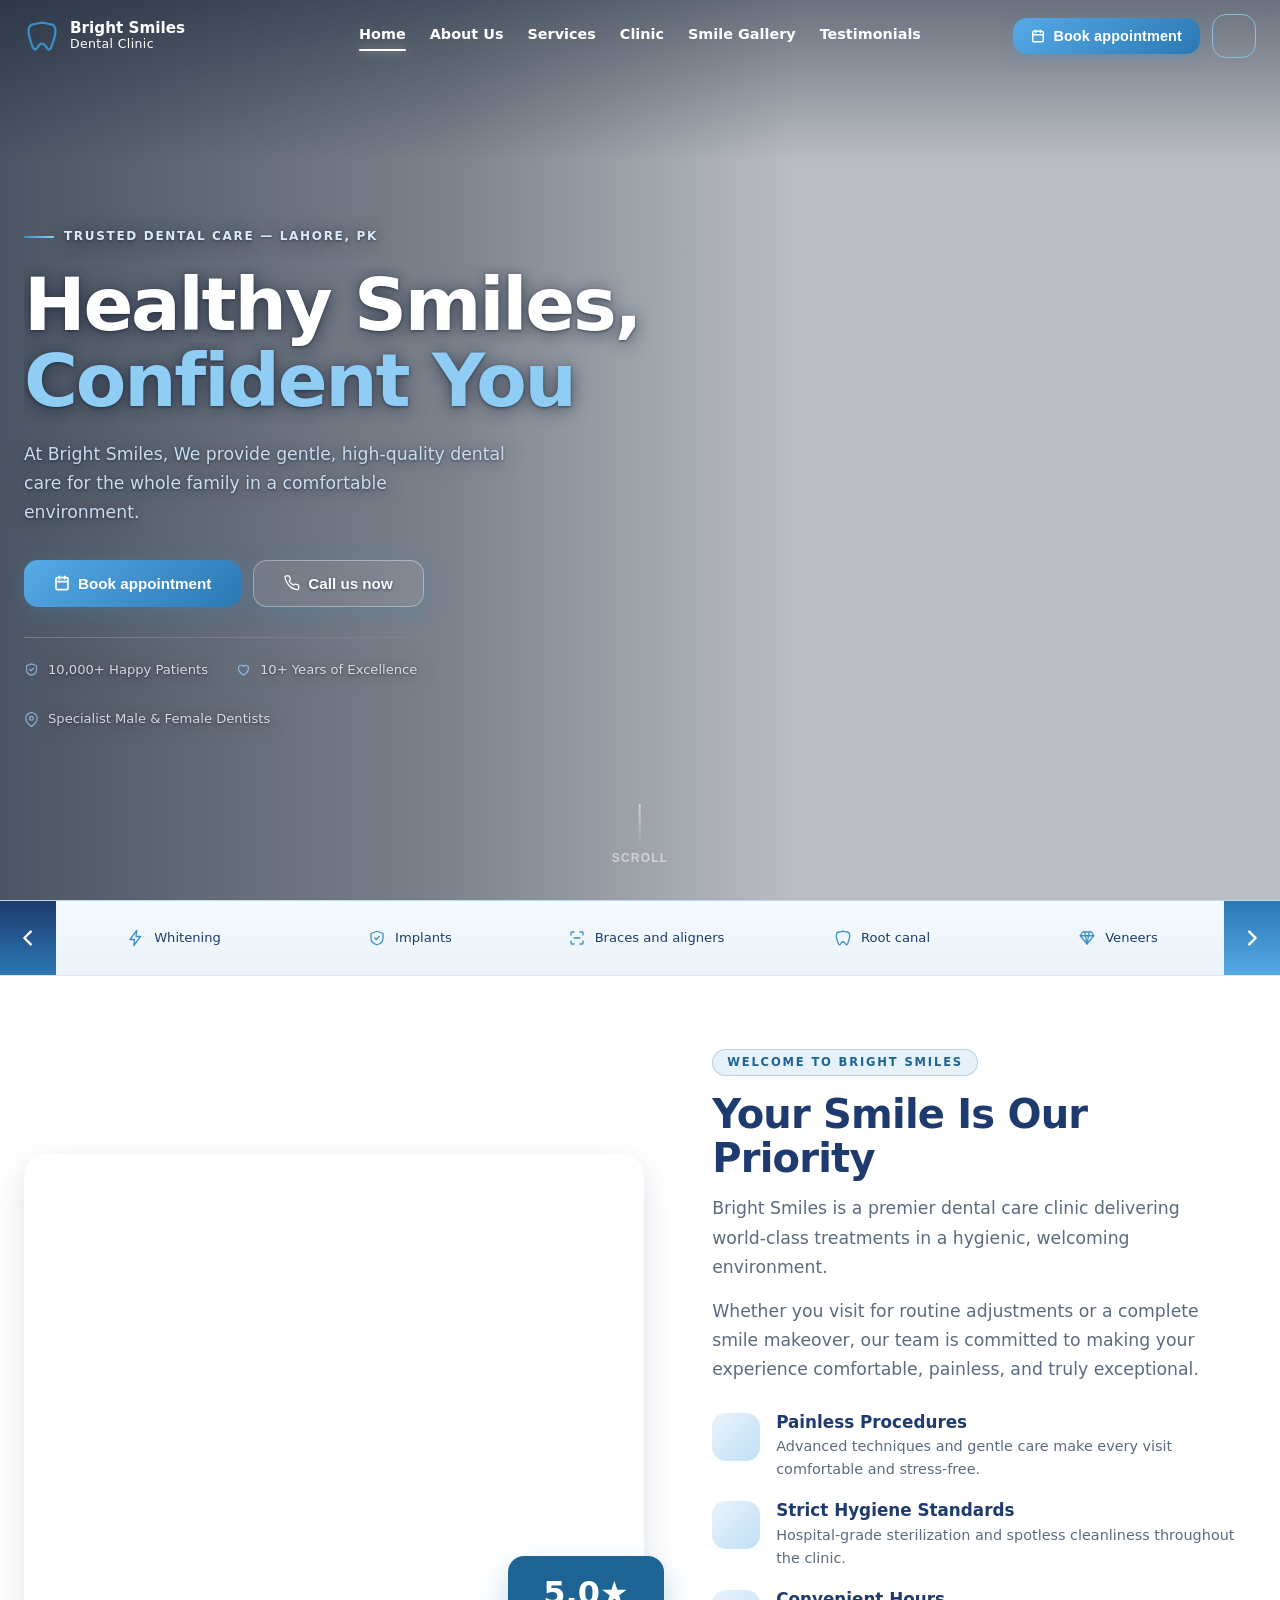
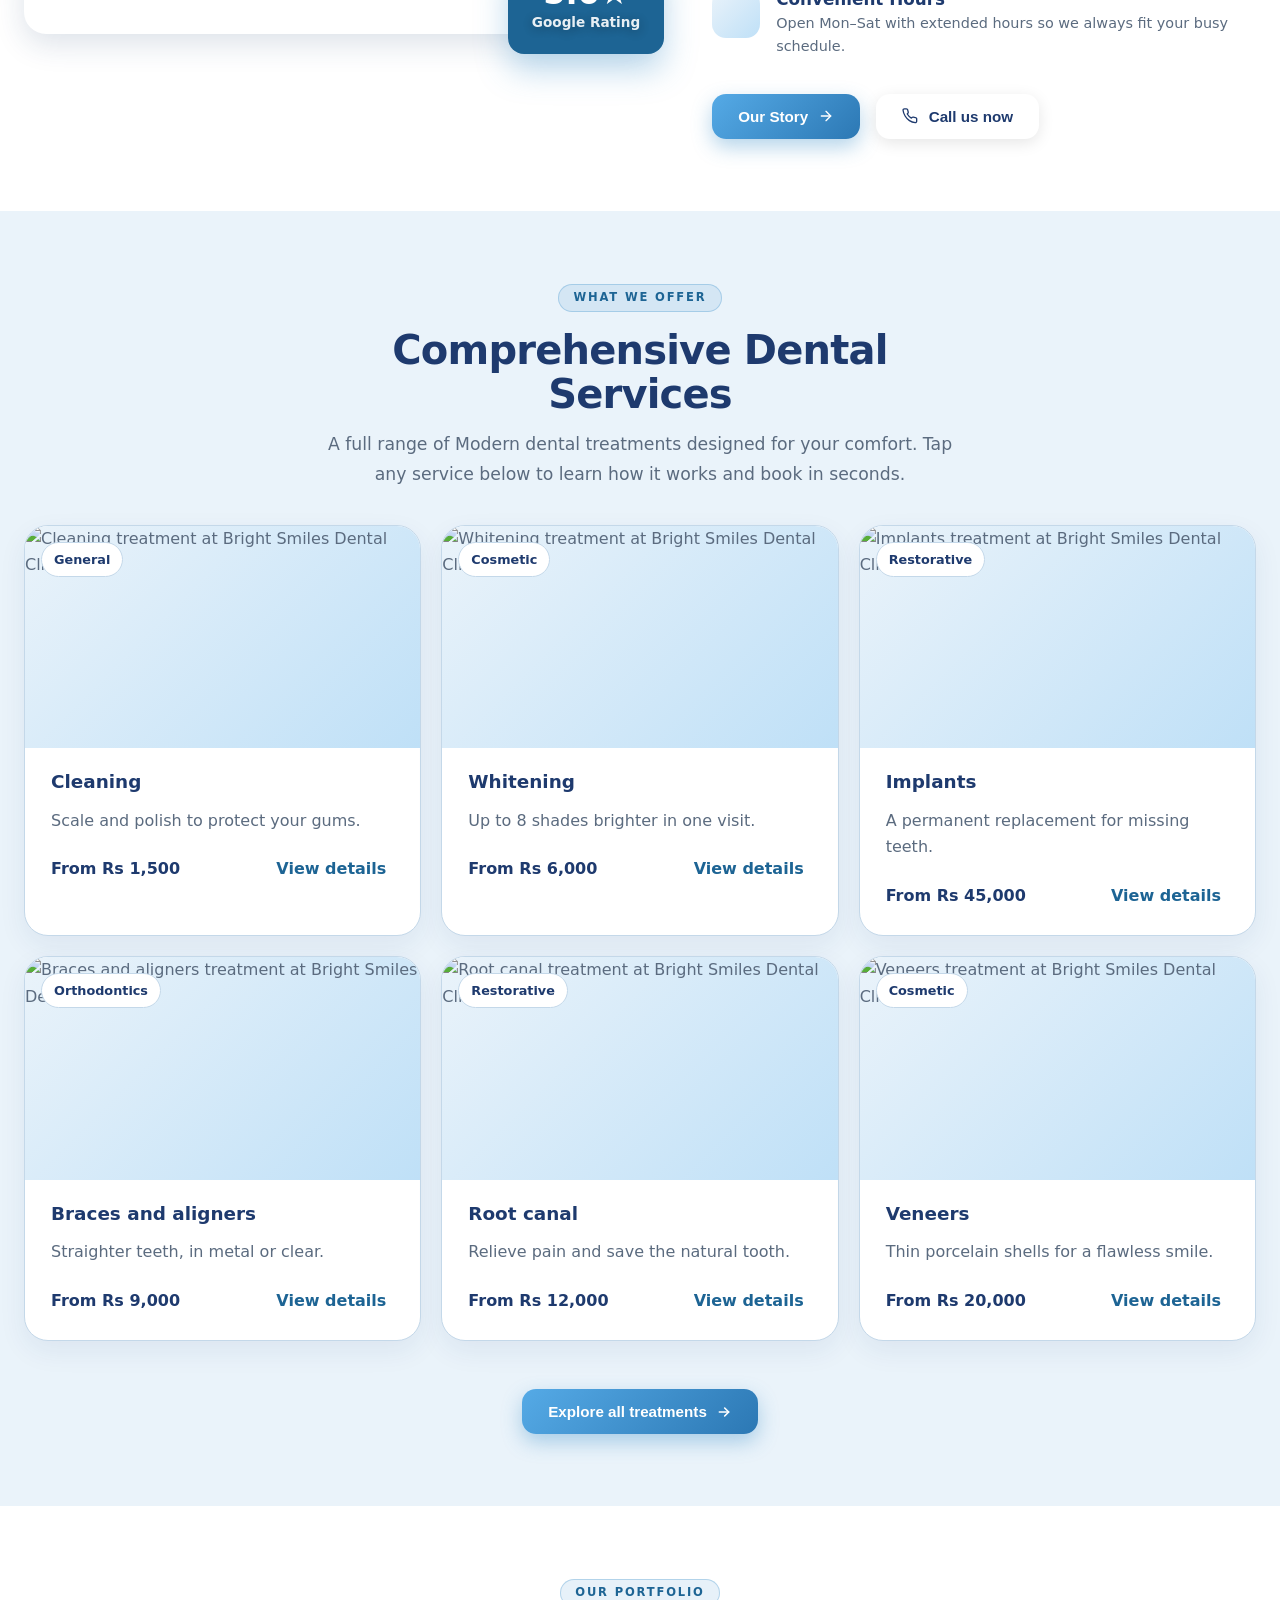
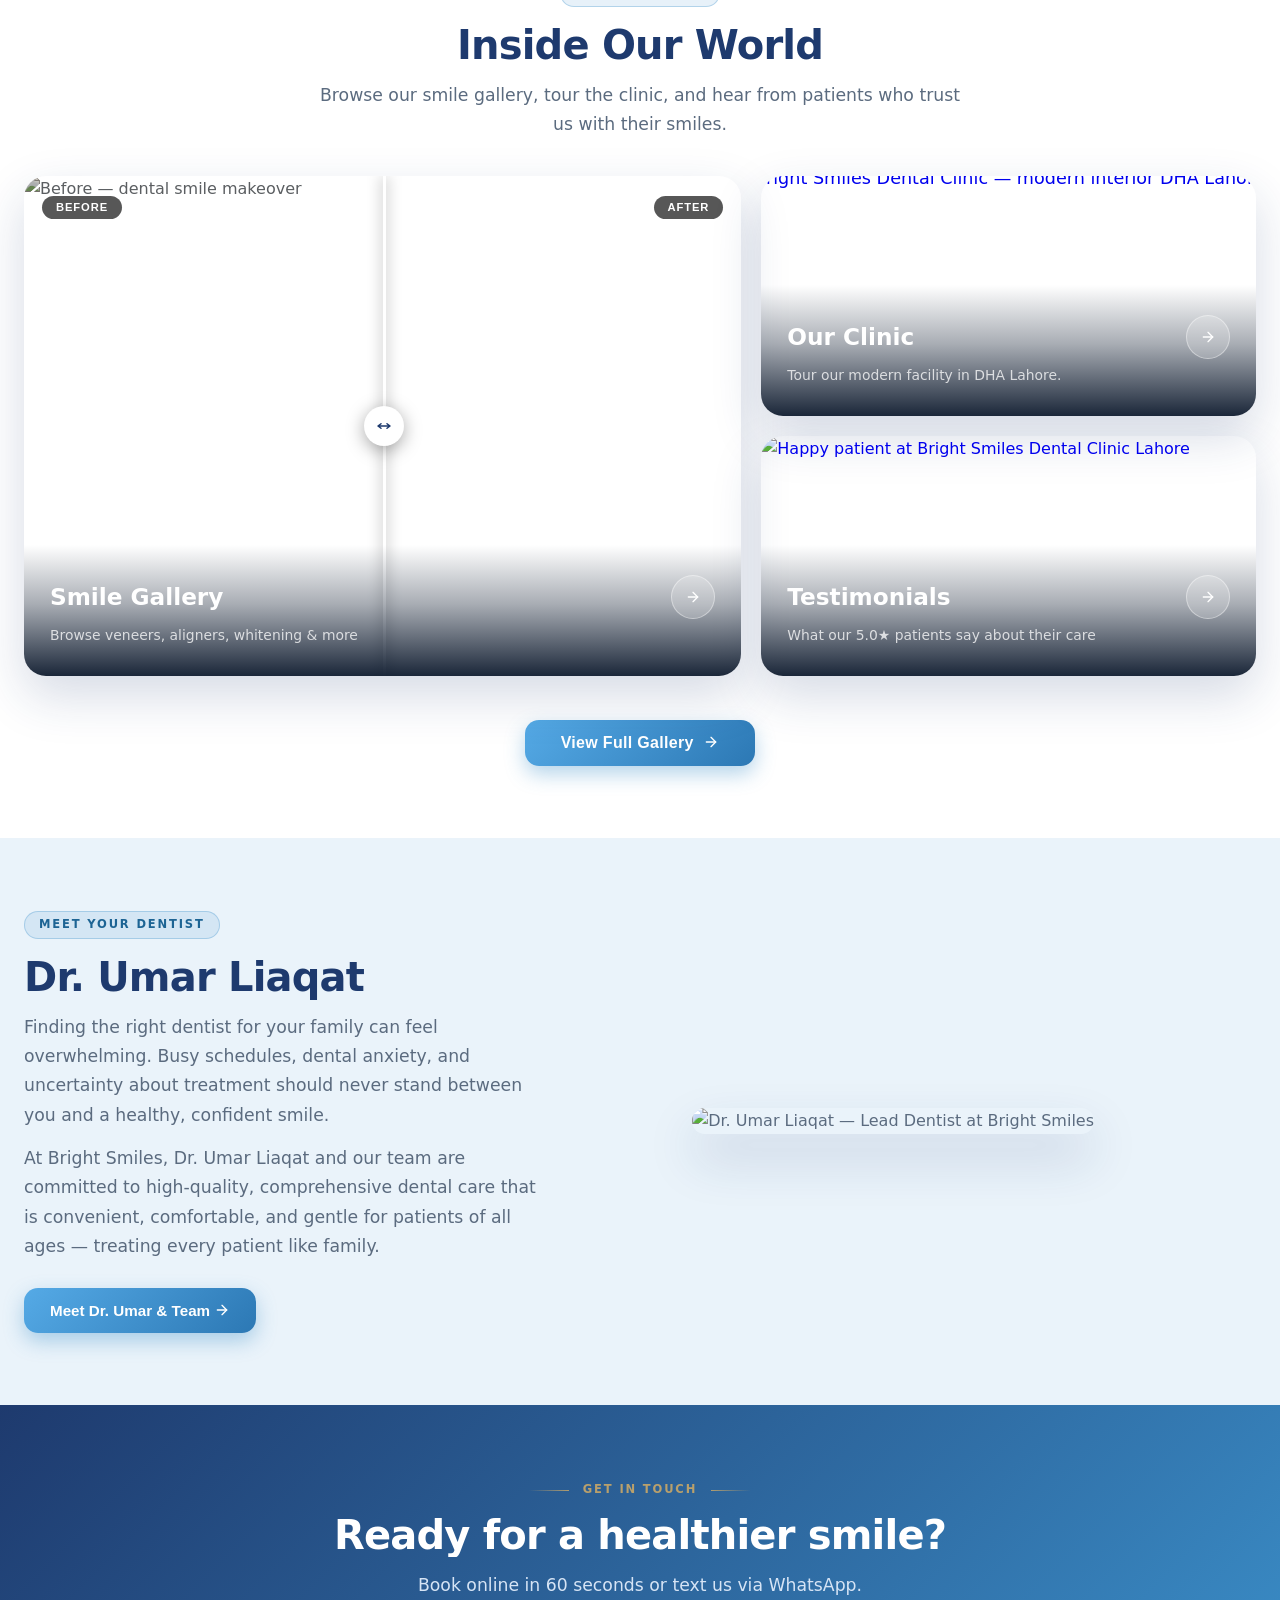
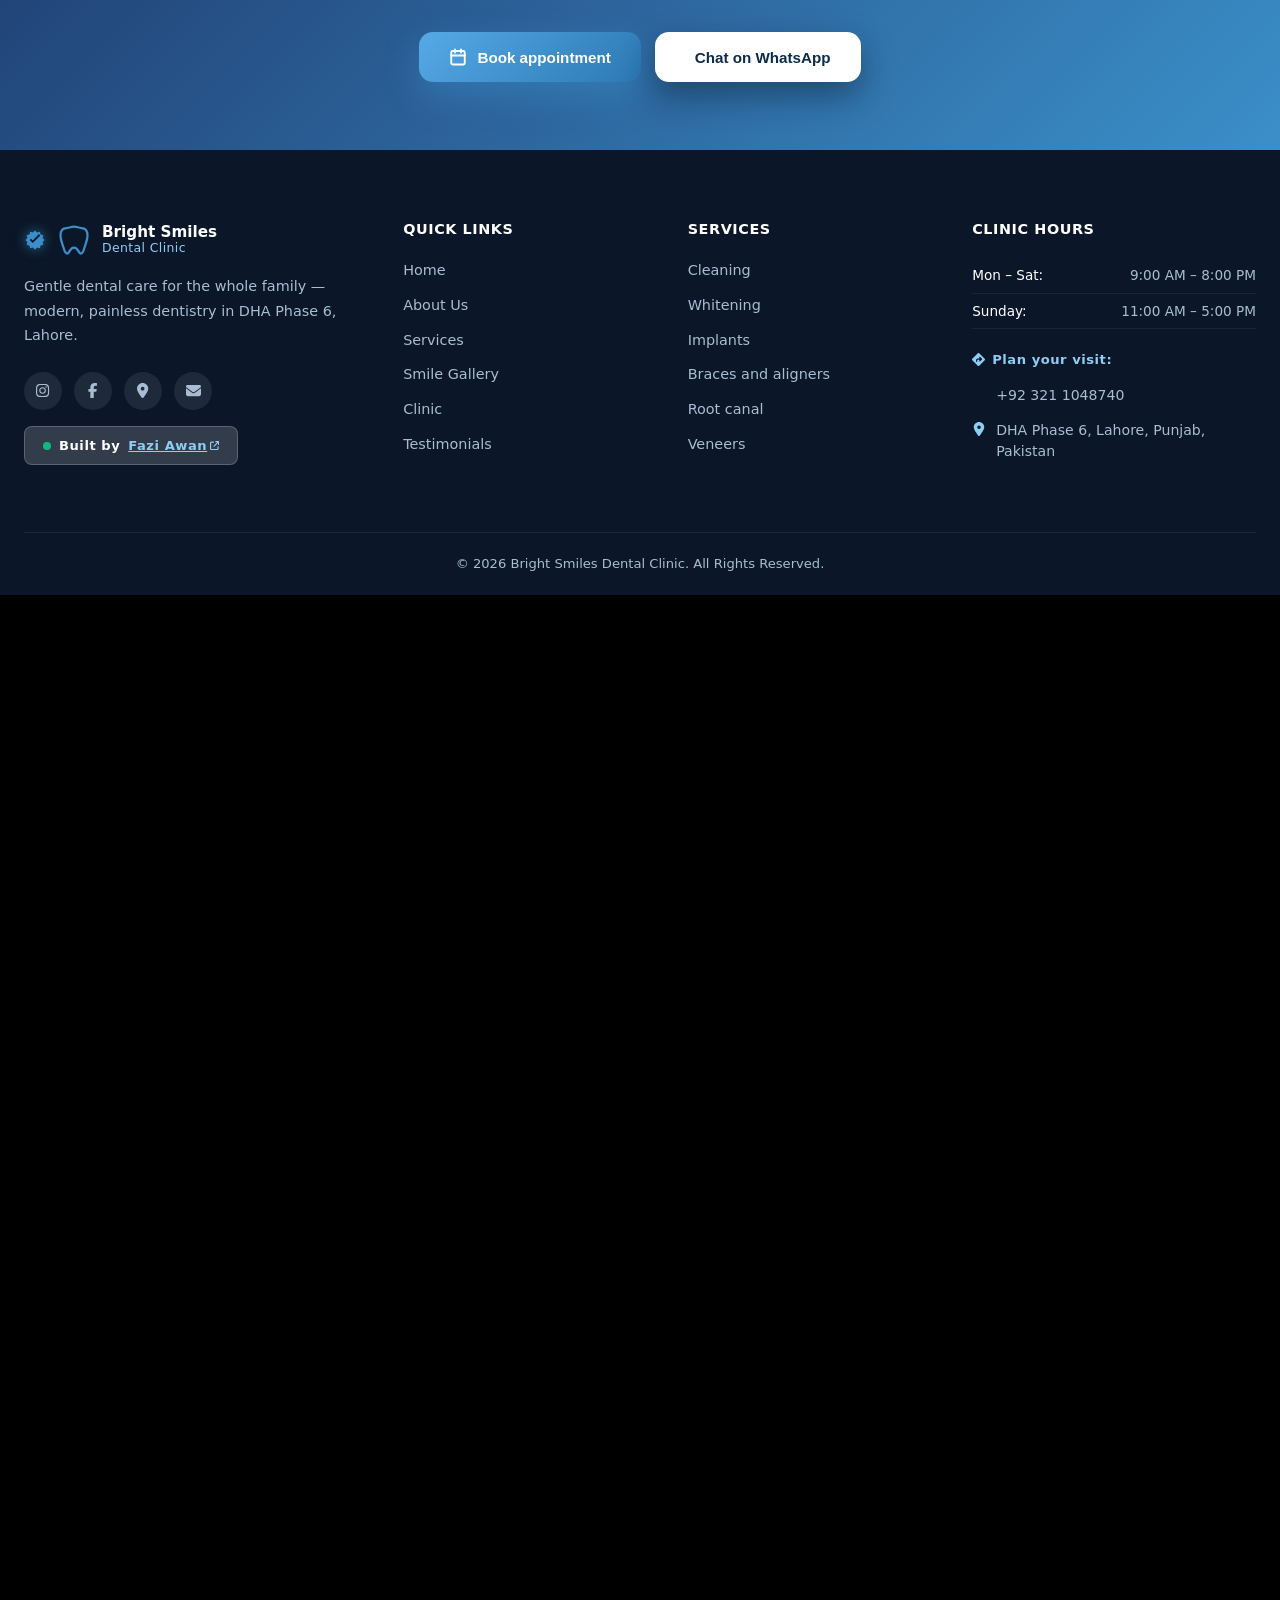
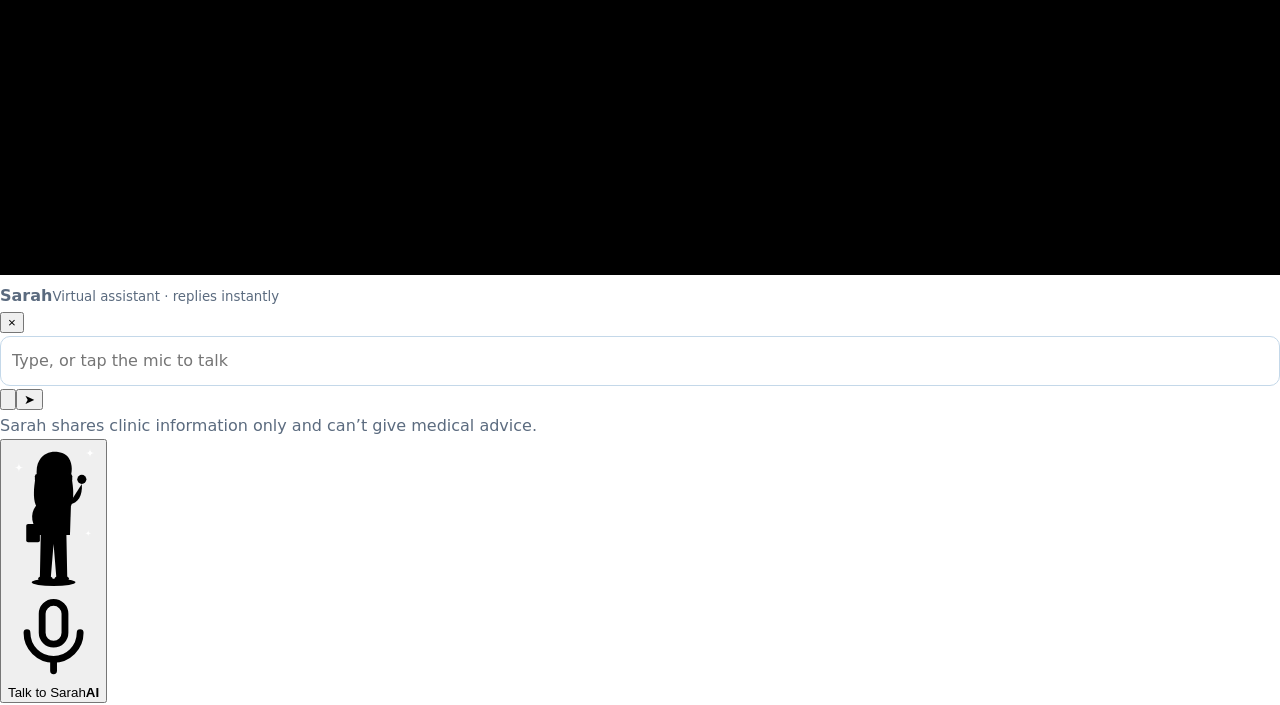
==== index.html @ 3116d332 "final bright smile with ghauri socials" ====
<!-- Bright Smiles Dental Clinic - handover build. Designed & built by Fazi Awan. -->

<!DOCTYPE html>
<html lang="en"><head><meta charset="utf-8">
<meta name="viewport" content="width=device-width, initial-scale=1, viewport-fit=cover">
<title>Bright Smiles Dental Clinic – Dentist in Lahore</title>
<meta name="description" content="Gentle dental care for the whole family in Lahore. Book your appointment at Bright Smiles Dental Clinic.">
<link rel="preload" as="font" type="font/woff2" href="fonts/plus-jakarta-sans-400.woff2" crossorigin>
<link rel="preload" as="font" type="font/woff2" href="fonts/plus-jakarta-sans-800.woff2" crossorigin>
<link rel="preload" as="font" type="font/woff2" href="fonts/fa-solid-subset.woff2" crossorigin>
<link rel="stylesheet" href="css/fonts.css">
<link rel="stylesheet" href="css/fontawesome.css">
<meta name="color-scheme" content="light dark">
<script>
(function(){try{
  var t=localStorage.getItem("theme");
  if(t!=="light"&&t!=="dark")t=matchMedia("(prefers-color-scheme: dark)").matches?"dark":"light";
  document.documentElement.dataset.theme=t;
}catch(e){document.documentElement.dataset.theme="light"}})();
</script>
<link rel="stylesheet" href="css/styles.css">
<link rel="preload" as="image" href="images/landing-image.webp" type="image/webp" media="(min-width:821px)" fetchpriority="high">
<link rel="preload" as="image" href="images/landing-image-mobile.webp" type="image/webp" media="(max-width:820px)" fetchpriority="high">
<script>try{var t=localStorage.getItem("theme");if(t)document.documentElement.dataset.theme=t}catch(e){};document.documentElement.classList.add("js")</script>
<link rel="icon" href="favicon.svg" type="image/svg+xml">
<link rel="icon" href="favicon.ico" sizes="any">
<link rel="icon" type="image/png" sizes="96x96" href="favicon-96x96.png">
<link rel="icon" type="image/png" sizes="192x192" href="favicon-192x192.png">
<link rel="apple-touch-icon" href="apple-touch-icon.png">
<link rel="manifest" href="site.webmanifest">
<meta name="theme-color" content="#2c78b4">
<link rel="canonical" href="https://bright-dental.vercel.app/">
<meta name="robots" content="index, follow, max-image-preview:large">
<meta name="author" content="Bright Smiles Dental Clinic">
<meta name="geo.region" content="PK-PB">
<meta name="geo.placename" content="Lahore">
<meta name="geo.position" content="31.4666;74.4381">
<meta name="ICBM" content="31.4666, 74.4381">
<meta property="og:type" content="website">
<meta property="og:site_name" content="Bright Smiles Dental Clinic">
<meta property="og:locale" content="en_PK">
<meta property="og:title" content="Dentist in Lahore | Bright Smiles Dental Clinic">
<meta property="og:description" content="Family and cosmetic dentistry in DHA Phase 6, Lahore. Painless procedures, 5.0-star rated clinic. Book online in 60 seconds.">
<meta property="og:url" content="https://bright-dental.vercel.app/">
<meta property="og:image" content="https://bright-dental.vercel.app/images/og-cover.jpg">
<meta property="og:image:width" content="1200">
<meta property="og:image:height" content="630">
<meta property="og:image:alt" content="Bright Smiles Dental Clinic, DHA Phase 6, Lahore">
<meta name="twitter:card" content="summary_large_image">
<meta name="twitter:title" content="Dentist in Lahore | Bright Smiles Dental Clinic">
<meta name="twitter:description" content="Family and cosmetic dentistry in DHA Phase 6, Lahore. Painless procedures, 5.0-star rated clinic. Book online in 60 seconds.">
<meta name="twitter:image" content="https://bright-dental.vercel.app/images/og-cover.jpg">
<script type="application/ld+json">{"@context":"https://schema.org","@graph":[{"@type":["Dentist","MedicalBusiness","LocalBusiness"],"@id":"https://bright-dental.vercel.app/#clinic","name":"Bright Smiles Dental Clinic","alternateName":"Bright Smiles Dental Clinic Lahore","description":"Family and cosmetic dental clinic in DHA Phase 6, Lahore. Gentle, painless dentistry: cleaning, whitening, implants, braces and aligners, root canal and veneers.","url":"https://bright-dental.vercel.app/","image":"https://bright-dental.vercel.app/images/og-cover.jpg","logo":"https://bright-dental.vercel.app/favicon-192x192.png","telephone":"+92-321-1048740","email":"brightsmile@dental.net","priceRange":"Rs 1,200 - Rs 45,000","currenciesAccepted":"PKR","paymentAccepted":"Cash, Credit Card, Bank Transfer","address":{"@type":"PostalAddress","streetAddress":"17-CCA, DHA Phase 6, Sector C","addressLocality":"Lahore","addressRegion":"Punjab","postalCode":"54792","addressCountry":"PK"},"areaServed":[{"@type":"City","name":"Lahore"},{"@type":"AdministrativeArea","name":"Punjab, Pakistan"}],"hasMap":"https://www.google.com/maps/search/?api=1&query=Bright+Smiles+Dental+Clinic+DHA+Phase+6+Lahore","openingHoursSpecification":[{"@type":"OpeningHoursSpecification","dayOfWeek":["Monday","Tuesday","Wednesday","Thursday","Friday","Saturday"],"opens":"09:00","closes":"20:00"},{"@type":"OpeningHoursSpecification","dayOfWeek":"Sunday","opens":"11:00","closes":"17:00"}],"sameAs":["https://wa.me/923333711434"],"medicalSpecialty":["Dentistry","Orthodontic","CosmeticDentistry"],"aggregateRating":{"@type":"AggregateRating","ratingValue":"5.0","bestRating":"5","reviewCount":"847"},"founder":{"@type":"Person","@id":"https://bright-dental.vercel.app/about.html#dr-umar","name":"Dr. Umar Liaqat","jobTitle":"Lead Dentist & Founder","worksFor":{"@id":"https://bright-dental.vercel.app/#clinic"},"knowsAbout":["Restorative dentistry","Dental implants","Root canal treatment","Cosmetic smile design"]},"hasOfferCatalog":{"@type":"OfferCatalog","name":"Dental treatments","itemListElement":[{"@type":"Offer","priceCurrency":"PKR","price":"1500","itemOffered":{"@type":"Service","name":"Dental Cleaning","description":"Scale and polish to protect your gums."}},{"@type":"Offer","priceCurrency":"PKR","price":"6000","itemOffered":{"@type":"Service","name":"Teeth Whitening","description":"Up to 8 shades brighter in one visit."}},{"@type":"Offer","priceCurrency":"PKR","price":"45000","itemOffered":{"@type":"Service","name":"Dental Implants","description":"A permanent replacement for missing teeth."}},{"@type":"Offer","priceCurrency":"PKR","price":"9000","itemOffered":{"@type":"Service","name":"Braces and Aligners","description":"Straighter teeth, in metal or clear."}},{"@type":"Offer","priceCurrency":"PKR","price":"12000","itemOffered":{"@type":"Service","name":"Root Canal Treatment","description":"Relieve pain and save the natural tooth."}},{"@type":"Offer","priceCurrency":"PKR","price":"20000","itemOffered":{"@type":"Service","name":"Porcelain Veneers","description":"Thin porcelain shells for a flawless smile."}},{"@type":"Offer","priceCurrency":"PKR","price":"1200","itemOffered":{"@type":"Service","name":"Child Dental Check-up","description":"Friendly first visits, sealants and fluoride."}},{"@type":"Offer","priceCurrency":"PKR","price":"2500","itemOffered":{"@type":"Service","name":"Tooth-Coloured Fillings","description":"Natural-looking composite repairs."}}]}},{"@type":"WebSite","@id":"https://bright-dental.vercel.app/#website","url":"https://bright-dental.vercel.app/","name":"Bright Smiles Dental Clinic","inLanguage":"en","publisher":{"@id":"https://bright-dental.vercel.app/#clinic"}},{"@type":"WebPage","@id":"https://bright-dental.vercel.app/#webpage","url":"https://bright-dental.vercel.app/","name":"Dentist in Lahore | Bright Smiles Dental Clinic","description":"Gentle dental care for the whole family in Lahore. Book your appointment at Bright Smiles Dental Clinic.","isPartOf":{"@id":"https://bright-dental.vercel.app/#website"},"about":{"@id":"https://bright-dental.vercel.app/#clinic"},"inLanguage":"en"},{"@type":"Place","@id":"https://bright-dental.vercel.app/#map","name":"Bright Smiles Dental Clinic - DHA Phase 6, Lahore","address":{"@type":"PostalAddress","streetAddress":"17-CCA, DHA Phase 6, Sector C","addressLocality":"Lahore","addressRegion":"Punjab","postalCode":"54792","addressCountry":"PK"},"hasMap":"https://www.google.com/maps/search/?api=1&query=Bright+Smiles+Dental+Clinic+DHA+Phase+6+Lahore","openingHoursSpecification":[{"@type":"OpeningHoursSpecification","dayOfWeek":["Monday","Tuesday","Wednesday","Thursday","Friday","Saturday"],"opens":"09:00","closes":"20:00"},{"@type":"OpeningHoursSpecification","dayOfWeek":"Sunday","opens":"11:00","closes":"17:00"}]}]}</script>
<link rel="stylesheet" href="css/dental-assistant.css"></head><body>
<svg width="0" height="0" style="position:absolute"><defs><linearGradient id="g" x1="0" y1="0" x2="1" y2="1"><stop offset="0" stop-color="#fff"/><stop offset=".6" stop-color="#eaf5fd"/><stop offset="1" stop-color="#a9d3f1"/></linearGradient></defs>
<symbol id="t" viewBox="0 0 24 24"><path d="M12 3c-2 0-3 1-5 1S3 5 3 9c0 3 1 5 2 8 .5 2 1 4 2.5 4 1.7 0 1.5-4 4.5-4s2.8 4 4.5 4c1.5 0 2-2 2.5-4 1-3 2-5 2-8 0-4-2-5-4-5s-3-1-5-1z"/></symbol>
</svg>
<header><a class="logo" href="index.html"><svg><use href="#t"/></svg><span>Bright Smiles<br><small>Dental Clinic</small></span></a>
<nav id="nav"><a href="index.html" class="on" aria-current="page">Home</a><a href="about.html">About Us</a><a href="services.html">Services</a><a href="clinic.html">Clinic</a><a href="work.html">Smile Gallery</a><a href="testimonials.html">Testimonials</a></nav>
<div class="ha"><button type="button" class="btn hb" onclick="openBooking(null,{source:'nav'})"><svg width="14" height="14" viewBox="0 0 24 24" fill="none" stroke="currentColor" stroke-width="2.5" stroke-linecap="round" stroke-linejoin="round" aria-hidden="true"><rect x="3" y="4" width="18" height="18" rx="2"/><line x1="16" y1="2" x2="16" y2="6"/><line x1="8" y1="2" x2="8" y2="6"/><line x1="3" y1="10" x2="21" y2="10"/></svg> Book appointment</button><button type="button" id="th" aria-label="Toggle dark mode"><i class="fa-solid fa-moon" aria-hidden="true"></i></button><button type="button" id="mn" class="mn" aria-label="Open menu" aria-controls="nav" aria-expanded="false"><span></span><span></span><span></span></button></div></header>
<main><section class="pg">
<div class="sec hs"><div class="w"><div class="mesh"></div>
<div class="hero"><div><div class="eb in"><span class="eb-full">Trusted Dental Care &mdash; Lahore, Pk</span><span class="eb-short">Trusted Dental Care &mdash; Lahore, Pk</span></div><h1><span class="hl"><span>Healthy Smiles,</span></span><span class="hl"><span>Confident You</span></span></h1><p class="in">At Bright Smiles, We provide gentle, high-quality dental care for the whole family in a comfortable environment.</p>
<div class="hero-btns"><button type="button" class="btn in" onclick="openBooking(null,{source:'hero'})"><svg width="16" height="16" viewBox="0 0 24 24" fill="none" stroke="currentColor" stroke-width="2.5" stroke-linecap="round" stroke-linejoin="round" aria-hidden="true"><rect x="3" y="4" width="18" height="18" rx="2"/><line x1="16" y1="2" x2="16" y2="6"/><line x1="8" y1="2" x2="8" y2="6"/><line x1="3" y1="10" x2="21" y2="10"/></svg> Book appointment</button><a class="btn alt in" href="tel:+923211048740"><svg width="16" height="16" viewBox="0 0 24 24" fill="none" stroke="currentColor" stroke-width="2" stroke-linecap="round" stroke-linejoin="round" aria-hidden="true"><path d="M22 16.92v3a2 2 0 0 1-2.18 2 19.79 19.79 0 0 1-8.63-3.07A19.5 19.5 0 0 1 4.69 12 19.79 19.79 0 0 1 1.58 3.4 2 2 0 0 1 3.56 1.22h3a2 2 0 0 1 2 1.72 12.84 12.84 0 0 0 .7 2.81 2 2 0 0 1-.45 2.11L7.91 8.96a16 16 0 0 0 6.13 6.13l.91-.91a2 2 0 0 1 2.11-.45 12.84 12.84 0 0 0 2.81.7A2 2 0 0 1 22 16.92z"></svg> Call us now</a></div><div class="trust in"><div class="ti"><svg class="ts" viewBox="0 0 24 24" aria-hidden="true"><path d="M12 3l8 3v6c0 5-3.5 8-8 9-4.5-1-8-4-8-9V6z"/><path d="M9 12l2 2 4-4"/></svg>10,000+ Happy Patients</div><div class="ti"><svg class="ts" viewBox="0 0 24 24" aria-hidden="true"><path d="M12 21s-8-5-8-11a4.5 4.5 0 018-3 4.5 4.5 0 018 3c0 6-8 11-8 11z"/></svg>10+ Years of Excellence</div><div class="ti"><svg class="ts" viewBox="0 0 24 24" aria-hidden="true"><path d="M21 10c0 7-9 13-9 13s-9-6-9-13a9 9 0 0118 0z"/><circle cx="12" cy="10" r="3"/></svg>Specialist Male &amp; Female Dentists</div></div></div>
</div>

</div><a class="scb" href="#next" aria-label="Scroll to content"><span class="scb-line"></span><span class="scb-txt">Scroll</span></a></div><div class="strip">
<button class="stab prev" type="button" data-dir="-1" aria-label="Previous treatments"><svg viewBox="0 0 24 24" aria-hidden="true"><path d="M15 5l-7 7 7 7"/></svg></button>
<div class="swin"><div class="strack" data-strack>
<div class="si"><svg viewBox="0 0 24 24" aria-hidden="true"><path d="M12 3l1.6 4L18 8.6l-4.4 1.6L12 15l-1.6-4.8L6 8.6l4.4-1.6z"/><path d="M18 15l.7 1.8L20.5 17l-1.8.7L18 19.5l-.7-1.8L15.5 17l1.8-.7z"/></svg>Cleaning</div>
<div class="si"><svg viewBox="0 0 24 24" aria-hidden="true"><path d="M13 2 4 14h6l-1 8 9-12h-6z"/></svg>Whitening</div>
<div class="si"><svg viewBox="0 0 24 24" aria-hidden="true"><path d="M12 3l8 3v6c0 5-3.5 8-8 9-4.5-1-8-4-8-9V6z"/><path d="M9 12l2 2 4-4"/></svg>Implants</div>
<div class="si"><svg viewBox="0 0 24 24" aria-hidden="true"><path d="M4 8V5a1 1 0 0 1 1-1h3"/><path d="M16 4h3a1 1 0 0 1 1 1v3"/><path d="M20 16v3a1 1 0 0 1-1 1h-3"/><path d="M8 20H5a1 1 0 0 1-1-1v-3"/><path d="M8 12h8"/></svg>Braces and aligners</div>
<div class="si"><svg viewBox="0 0 24 24" aria-hidden="true"><path d="M12 3c-2 0-3 1-5 1S3 5 3 9c0 3 1 5 2 8 .5 2 1 4 2.5 4 1.7 0 1.5-4 4.5-4s2.8 4 4.5 4c1.5 0 2-2 2.5-4 1-3 2-5 2-8 0-4-2-5-4-5s-3-1-5-1z"/></svg>Root canal</div>
<div class="si"><svg viewBox="0 0 24 24" aria-hidden="true"><path d="M6 4h12l3 5-9 11L3 9z"/><path d="M3 9h18"/><path d="M9 4l3 16 3-16"/></svg>Veneers</div>
</div></div>
<button class="stab next" type="button" data-dir="1" aria-label="Next treatments"><svg viewBox="0 0 24 24" aria-hidden="true"><path d="M9 5l7 7-7 7"/></svg></button>
</div>
</section>

<section class="sec" id="next">
  <div class="w">
    <div class="two">
      <div class="pic fade-in-left" style="min-height: 480px; background-image: url('images/new-clinic.webp'); box-shadow: 0 10px 30px rgba(30,58,110,.15); overflow: visible;">
        <div class="gl" style="bottom: -20px; right: -20px; text-align: center; padding: 20px 24px; background: #1d6494; color: #fff; border: none; border-radius: 16px; box-shadow: 0 16px 32px rgba(59,143,201,.35); backdrop-filter: none;">
          <b style="font-size: 2rem; font-family: var(--fh); font-weight: 800; display: block; line-height: 1.1; color: #fff;">5.0★</b>
          <span style="font-size: .85rem; font-weight: 600; opacity: .9;">Google Rating</span>
        </div>
      </div>
      <div class="fade-in-right" style="padding-left: 20px;">
        <div class="eb">WELCOME TO BRIGHT SMILES</div>
        <h2>Your Smile Is Our Priority</h2>
        <p>
          Bright Smiles is a premier dental care clinic delivering world-class treatments in a hygienic, welcoming environment.
        </p>
        <p class="mob-hide">
          Whether you visit for routine adjustments or a complete smile makeover, our team is committed to making your experience comfortable, painless, and truly exceptional.
        </p>
        <div class="feats">
          <div class="feat">
            <div class="ic"><i class="fa-solid fa-syringe" aria-hidden="true"></i></div>
            <div>
              <h3>Painless Procedures</h3>
              <p>Advanced techniques and gentle care make every visit comfortable and stress-free.</p>
            </div>
          </div>
          <div class="feat">
            <div class="ic"><i class="fa-solid fa-shield-virus" aria-hidden="true"></i></div>
            <div>
              <h3>Strict Hygiene Standards</h3>
              <p>Hospital-grade sterilization and spotless cleanliness throughout the clinic.</p>
            </div>
          </div>
          <div class="feat">
            <div class="ic"><i class="fa-solid fa-clock" aria-hidden="true"></i></div>
            <div>
              <h3>Convenient Hours</h3>
              <p>Open Mon–Sat with extended hours so we always fit your busy schedule.</p>
            </div>
          </div>
        </div>
        <div style="display:flex; gap:16px; flex-wrap:wrap;">
          <a href="about.html" class="btn">Our Story <svg width="16" height="16" style="margin-left:6px" viewBox="0 0 24 24" fill="none" stroke="currentColor" stroke-width="2" stroke-linecap="round" stroke-linejoin="round" aria-hidden="true"><path d="M5 12h14"/><path d="M12 5l7 7-7 7"/></svg></a>
          <a href="tel:+923211048740" class="btn alt"><svg width="16" height="16" style="margin-right:6px" viewBox="0 0 24 24" fill="none" stroke="currentColor" stroke-width="2" stroke-linecap="round" stroke-linejoin="round" aria-hidden="true"><path d="M22 16.92v3a2 2 0 0 1-2.18 2 19.79 19.79 0 0 1-8.63-3.07A19.5 19.5 0 0 1 4.69 12 19.79 19.79 0 0 1 1.58 3.4 2 2 0 0 1 3.56 1.22h3a2 2 0 0 1 2 1.72 12.84 12.84 0 0 0 .7 2.81 2 2 0 0 1-.45 2.11L7.91 8.96a16 16 0 0 0 6.13 6.13l.91-.91a2 2 0 0 1 2.11-.45 12.84 12.84 0 0 0 2.81.7A2 2 0 0 1 22 16.92z"></svg> Call us now</a>
        </div>
      </div>
    </div>
  </div>
</section>

<div class="sec tint"><div class="w"><div class="sh fade-in"><div class="eb">WHAT WE OFFER</div><h2>Comprehensive Dental Services</h2><p>A full range of Modern dental treatments designed for your comfort. Tap any service below to learn how it works and book in seconds.</p></div><div class="grid stagger" id="svp"></div><div class="sh-more"><a class="btn" href="services.html">Explore all treatments<svg viewBox="0 0 24 24" width="16" height="16" fill="none" stroke="currentColor" stroke-width="2.4" stroke-linecap="round" stroke-linejoin="round" aria-hidden="true"><path d="M5 12h14"/><path d="M13 6l6 6-6 6"/></svg></a></div></div></div>
<section class="sec explore-more-section">
  <div class="w">
    <div class="sh fade-in">
      <div class="eb">OUR PORTFOLIO</div>
      <h2>Inside Our World</h2>
      <p>Browse our smile gallery, tour the clinic, and hear from patients who trust us with their smiles.</p>
    </div>
    <div class="explore-grid explore-grid--bento stagger">

      <!-- Card 1: Tall left — Before/After Slider -->
      <div class="explore-card explore-card--slider explore-card--tall" id="elink-work" draggable="false" tabindex="0" role="link" aria-label="Smile Gallery">
        <div class="explore-card-ba">
          <picture><source type="image/avif" srcset="images/before2.avif"><img src="images/before2.webp" class="ec-b" alt="Before — dental smile makeover" width="928" height="1152" loading="lazy" decoding="async" draggable="false"></picture>
          <picture><source type="image/avif" srcset="images/after2.avif"><img src="images/after2.webp" class="ec-a" alt="After — radiant white smile" width="928" height="1152" loading="lazy" decoding="async" draggable="false"></picture>
          <em class="ec-lbl ec-lbl--before">Before</em>
          <em class="ec-lbl ec-lbl--after">After</em>
          <i class="ec-handle"></i>
          <input type="range" min="0" max="100" value="50" class="ec-range" aria-label="Compare smile before and after treatment" onclick="event.stopPropagation();" onmousedown="event.stopPropagation();" ontouchstart="event.stopPropagation();">
        </div>
        <div class="explore-card-overlay">
          <div class="ec-head">
            <h3>Smile Gallery</h3>
            <a href="work.html" class="ec-arrow" aria-label="View Smile Gallery"><svg width="16" height="16" viewBox="0 0 24 24" fill="none" stroke="currentColor" stroke-width="2" stroke-linecap="round" stroke-linejoin="round" aria-hidden="true"><path d="M5 12h14"/><path d="M12 5l7 7-7 7"/></svg></a>
          </div>
          <p style="margin-bottom: 0;">Browse veneers, aligners, whitening &amp; more</p>
        </div>
      </div>

      <!-- Card 2: Top right — Clinic -->
      <a href="about.html" class="explore-card" id="elink-clinic">
        <picture><source type="image/avif" srcset="images/clinic_interior.avif"><img src="images/clinic_interior.webp" alt="Bright Smiles Dental Clinic — modern interior DHA Lahore" width="1024" height="1024" loading="lazy" decoding="async"></picture>
        <div class="explore-card-overlay">
          <div class="ec-head">
            <h3>Our Clinic</h3>
            <span class="ec-arrow"><svg width="16" height="16" viewBox="0 0 24 24" fill="none" stroke="currentColor" stroke-width="2" stroke-linecap="round" stroke-linejoin="round" aria-hidden="true"><path d="M5 12h14"/><path d="M12 5l7 7-7 7"/></svg></span>
          </div>
          <p style="margin-bottom: 0;">Tour our modern facility in DHA Lahore.</p>
        </div>
      </a>

      <!-- Card 3: Bottom right — Testimonials -->
      <a href="testimonials.html" class="explore-card" id="elink-testimonials">
        <picture><source type="image/avif" srcset="images/tes.avif"><img src="images/tes.webp" alt="Happy patient at Bright Smiles Dental Clinic Lahore" width="736" height="736" loading="lazy" decoding="async"></picture>
        <div class="explore-card-overlay">
          <div class="ec-head">
            <h3>Testimonials</h3>
            <span class="ec-arrow"><svg width="16" height="16" viewBox="0 0 24 24" fill="none" stroke="currentColor" stroke-width="2" stroke-linecap="round" stroke-linejoin="round" aria-hidden="true"><path d="M5 12h14"/><path d="M12 5l7 7-7 7"/></svg></span>
          </div>
          <p style="margin-bottom: 0;">What our 5.0&#9733; patients say about their care</p>
        </div>
      </a>

    </div>
    <div style="margin-top: 44px; text-align: center;">
      <a href="work.html" class="btn" style="padding: 14px 36px; font-size: 1rem; font-weight: 700; letter-spacing: .02em;">View Full Gallery &nbsp;<svg width="16" height="16" viewBox="0 0 24 24" fill="none" stroke="currentColor" stroke-width="2" stroke-linecap="round" stroke-linejoin="round" aria-hidden="true"><path d="M5 12h14"/><path d="M12 5l7 7-7 7"/></svg></a>
    </div>
  </div>
</section>
<section class="sec tint" id="dentist" aria-label="Meet your dentist">
  <div class="w">
    <div class="two">
      <div class="fade-in-left">
        <div class="eb">MEET YOUR DENTIST</div>
        <h2>Dr. Umar Liaqat</h2>
        <p>Finding the right dentist for your family can feel overwhelming. Busy schedules, dental anxiety, and uncertainty about treatment should never stand between you and a healthy, confident smile.</p>
        <p>At Bright Smiles, Dr. Umar Liaqat and our team are committed to high-quality, comprehensive dental care that is convenient, comfortable, and gentle for patients of all ages &mdash; treating every patient like family.</p>
        <div style="margin-top: 26px;"><a href="about.html" class="btn">Meet Dr. Umar &amp; Team <svg width="16" height="16" viewBox="0 0 24 24" fill="none" stroke="currentColor" stroke-width="2" stroke-linecap="round" stroke-linejoin="round" aria-hidden="true"><path d="M5 12h14"/><path d="M12 5l7 7-7 7"/></svg></a></div>
      </div>
      <picture><source type="image/avif" srcset="images/dr-umar-new.avif"><img class="dimg fade-in-right" src="images/dr-umar-new.webp" alt="Dr. Umar Liaqat — Lead Dentist at Bright Smiles" width="1000" height="1000" loading="lazy" decoding="async"></picture>
    </div>
  </div>
</section>
<div class="sec"><div class="w consult-strip js-rev"><div class="consult-copy"><span class="cs-eyebrow">Get in touch</span><h2>Ready for a healthier smile?</h2><p>Book online in 60 seconds or text us via WhatsApp.</p></div><div class="consult-actions"><button type="button" class="btn cs-book" onclick="openBooking(null,{source:'cta_banner'})"><svg width="18" height="18" viewBox="0 0 24 24" fill="none" stroke="currentColor" stroke-width="2.5" stroke-linecap="round" stroke-linejoin="round" aria-hidden="true"><rect x="3" y="4" width="18" height="18" rx="2"/><line x1="16" y1="2" x2="16" y2="6"/><line x1="8" y1="2" x2="8" y2="6"/><line x1="3" y1="10" x2="21" y2="10"/></svg> Book appointment</button><a class="btn cs-wa" href="https://wa.me/923333711434?text=Hi%21%20I%20am%20browsing%20your%20website%20and%20have%20a%20few%20questions%20before%20booking." target="_blank" rel="noopener noreferrer"><i class="fa-brands fa-whatsapp" aria-hidden="true"></i> Chat on WhatsApp</a></div></div></div>
</main>
<footer class="site-footer"><div class="w">
  <div class="footer-grid">
    <div class="footer-brand">
      <div class="footer-brand-line">
        <svg class="verified-tick" viewBox="0 0 24 24" width="22" height="22" aria-label="Verified" xmlns="http://www.w3.org/2000/svg"><path fill="#3B8FC9" d="M12 1.5L14.2 3.8L17.25 2.9L18 6L21.1 6.75L20.2 9.8L22.5 12L20.2 14.2L21.1 17.25L18 18L17.25 21.1L14.2 20.2L12 22.5L9.8 20.2L6.75 21.1L6 18L2.9 17.25L3.8 14.2L1.5 12L3.8 9.8L2.9 6.75L6 6L6.75 2.9L9.8 3.8Z"/><path fill="#0b1728" d="M9.5 15.25L6.25 12L7.66 10.59L9.5 12.43L16.34 5.59L17.75 7L9.5 15.25Z"/></svg>
        <a href="index.html" class="logo"><svg><use href="#t"/></svg><span>Bright Smiles<br><small>Dental Clinic</small></span></a>
      </div>
      <p>Gentle dental care for the whole family — modern, painless dentistry in DHA Phase 6, Lahore.</p>
      <div class="footer-social">
        <a href="https://www.instagram.com/ghauri_dental_center/" target="_blank" rel="noopener noreferrer" aria-label="Instagram"><svg viewBox="0 0 448 512" aria-hidden="true"><path d="M224.1 141c-63.6 0-114.9 51.3-114.9 114.9s51.3 114.9 114.9 114.9S339 319.5 339 255.9 287.7 141 224.1 141zm0 189.6c-41.1 0-74.7-33.5-74.7-74.7s33.5-74.7 74.7-74.7 74.7 33.5 74.7 74.7-33.6 74.7-74.7 74.7zm146.4-194.3c0 14.9-12 26.8-26.8 26.8-14.9 0-26.8-12-26.8-26.8s12-26.8 26.8-26.8 26.8 12 26.8 26.8zm76.1 27.2c-1.7-35.9-9.9-67.7-36.2-93.9-26.2-26.2-58-34.4-93.9-36.2-37-2.1-147.9-2.1-184.9 0-35.8 1.7-67.6 9.9-93.9 36.1s-34.4 58-36.2 93.9c-2.1 37-2.1 147.9 0 184.9 1.7 35.9 9.9 67.7 36.2 93.9s58 34.4 93.9 36.2c37 2.1 147.9 2.1 184.9 0 35.9-1.7 67.7-9.9 93.9-36.2 26.2-26.2 34.4-58 36.2-93.9 2.1-37 2.1-147.8 0-184.8zM398.8 388c-7.8 19.6-22.9 34.7-42.6 42.6-29.5 11.7-99.5 9-132.1 9s-102.7 2.6-132.1-9c-19.6-7.8-34.7-22.9-42.6-42.6-11.7-29.5-9-99.5-9-132.1s-2.6-102.7 9-132.1c7.8-19.6 22.9-34.7 42.6-42.6 29.5-11.7 99.5-9 132.1-9s102.7-2.6 132.1 9c19.6 7.8 34.7 22.9 42.6 42.6 11.7 29.5 9 99.5 9 132.1s2.7 102.7-9 132.1z"/></svg></a>
        <a href="https://www.facebook.com/ghauridentalcenter/" target="_blank" rel="noopener noreferrer" aria-label="Facebook"><svg viewBox="0 0 320 512" aria-hidden="true"><path d="M80 299.3V512H196V299.3h86.5l18-97.8H196V166.9c0-51.7 20.3-71.5 72.7-71.5c16.3 0 29.4 .4 37 1.2V7.9C291.4 4 256.4 0 236.2 0C129.3 0 80 50.5 80 159.4v42.1H14v97.8H80z"/></svg></a>
        <a href="clinic.html" aria-label="Clinic location"><svg viewBox="0 0 384 512" aria-hidden="true"><path d="M215.7 499.2C267 435 384 279.4 384 192C384 86 298 0 192 0S0 86 0 192c0 87.4 117 243 168.3 307.2c12.3 15.3 35.1 15.3 47.4 0zM192 128a64 64 0 1 1 0 128 64 64 0 1 1 0-128z"/></svg></a>
        <a href="mailto:brightsmile@dental.net" aria-label="Email"><svg viewBox="0 0 512 512" aria-hidden="true"><path d="M48 64C21.5 64 0 85.5 0 112c0 15.1 7.1 29.3 19.2 38.4L236.8 313.6c11.4 8.5 27 8.5 38.4 0L492.8 150.4c12.1-9.1 19.2-23.3 19.2-38.4c0-26.5-21.5-48-48-48H48zM0 176V384c0 35.3 28.7 64 64 64H448c35.3 0 64-28.7 64-64V176L294.4 339.2c-22.8 17.1-54 17.1-76.8 0L0 176z"/></svg></a>
      </div>
      <p class="footer-credit footer-credit--desktop"><span class="dot"></span> Built by <a href="https://fazi-awan-portfolio.vercel.app/" target="_blank" rel="noopener noreferrer">Fazi Awan <svg viewBox="0 0 512 512" aria-hidden="true"><path d="M320 0c-17.7 0-32 14.3-32 32s14.3 32 32 32h82.7L201.4 265.4c-12.5 12.5-12.5 32.8 0 45.3s32.8 12.5 45.3 0L448 109.3V192c0 17.7 14.3 32 32 32s32-14.3 32-32V32c0-17.7-14.3-32-32-32H320zM80 32C35.8 32 0 67.8 0 112V432c0 44.2 35.8 80 80 80H400c44.2 0 80-35.8 80-80V320c0-17.7-14.3-32-32-32s-32 14.3-32 32V432c0 8.8-7.2 16-16 16H80c-8.8 0-16-7.2-16-16V112c0-8.8 7.2-16 16-16H192c17.7 0 32-14.3 32-32s-14.3-32-32-32H80z"/></svg></a></p>
    </div>
    <div class="footer-col">
      <h3>Quick Links</h3>
      <ul>
        <li><a href="index.html">Home</a></li>
        <li><a href="about.html">About Us</a></li>
        <li><a href="services.html">Services</a></li>
        <li><a href="work.html">Smile Gallery</a></li>
        <li><a href="clinic.html">Clinic</a></li>
        <li><a href="testimonials.html">Testimonials</a></li>
      </ul>
    </div>
    <div class="footer-col">
      <h3>Services</h3>
      <ul>
        <li><a href="services.html">Cleaning</a></li>
        <li><a href="services.html">Whitening</a></li>
        <li><a href="services.html">Implants</a></li>
        <li><a href="services.html">Braces and aligners</a></li>
        <li><a href="services.html">Root canal</a></li>
        <li><a href="services.html">Veneers</a></li>
      </ul>
    </div>
    <div class="footer-col">
      <h3>Clinic Hours</h3>
      <div class="footer-hours-row"><span>Mon – Sat:</span> <span>9:00 AM – 8:00 PM</span></div>
      <div class="footer-hours-row"><span>Sunday:</span> <span>11:00 AM &ndash; 5:00 PM</span></div>
      <a class="footer-map-cta" href="clinic.html#visit"><svg viewBox="0 0 512 512" aria-hidden="true"><path d="M227.7 11.7c15.6-15.6 40.9-15.6 56.6 0l216 216c15.6 15.6 15.6 40.9 0 56.6l-216 216c-15.6 15.6-40.9 15.6-56.6 0l-216-216c-15.6-15.6-15.6-40.9 0-56.6l216-216zm87.6 137c-4.6-4.6-11.5-5.9-17.4-3.5s-9.9 8.3-9.9 14.8v56H224c-35.3 0-64 28.7-64 64v48c0 13.3 10.7 24 24 24s24-10.7 24-24V280c0-8.8 7.2-16 16-16h64v56c0 6.5 3.9 12.3 9.9 14.8s12.9 1.1 17.4-3.5l80-80c6.2-6.2 6.2-16.4 0-22.6l-80-80z"/></svg><span>Plan your visit:</span></a>
      <div class="footer-contact-item"><i class="fa-solid fa-phone icon"></i><a href="tel:+923211048740">+92 321 1048740</a></div>
      <div class="footer-contact-item"><svg class="icon" viewBox="0 0 384 512" aria-hidden="true"><path d="M215.7 499.2C267 435 384 279.4 384 192C384 86 298 0 192 0S0 86 0 192c0 87.4 117 243 168.3 307.2c12.3 15.3 35.1 15.3 47.4 0zM192 128a64 64 0 1 1 0 128 64 64 0 1 1 0-128z"/></svg><span>DHA Phase 6, Lahore, Punjab, Pakistan</span></div>
    </div>
  </div>
  <div class="footer-bottom">
    <div>&copy; 2026 Bright Smiles Dental Clinic. All Rights Reserved.</div>
    <p class="footer-credit footer-credit--mobile"><span class="dot"></span> Built by <a href="https://fazi-awan-portfolio.vercel.app/" target="_blank" rel="noopener noreferrer">Fazi Awan <svg viewBox="0 0 512 512" aria-hidden="true"><path d="M320 0c-17.7 0-32 14.3-32 32s14.3 32 32 32h82.7L201.4 265.4c-12.5 12.5-12.5 32.8 0 45.3s32.8 12.5 45.3 0L448 109.3V192c0 17.7 14.3 32 32 32s32-14.3 32-32V32c0-17.7-14.3-32-32-32H320zM80 32C35.8 32 0 67.8 0 112V432c0 44.2 35.8 80 80 80H400c44.2 0 80-35.8 80-80V320c0-17.7-14.3-32-32-32s-32 14.3-32 32V432c0 8.8-7.2 16-16 16H80c-8.8 0-16-7.2-16-16V112c0-8.8 7.2-16 16-16H192c17.7 0 32-14.3 32-32s-14.3-32-32-32H80z"/></svg></a></p>
  </div>
</div></footer>
<dialog id="sd"><button type="button" class="sd-x" aria-label="Close" title="Close" onclick="closeDialog(document.getElementById('sd'))">&#10005;</button><div id="sb"></div><div class="sd-actions"><button type="button" class="btn sd-book" onclick="bookService()"><svg width="16" height="16" viewBox="0 0 24 24" fill="none" stroke="currentColor" stroke-width="2.5" stroke-linecap="round" stroke-linejoin="round" aria-hidden="true"><rect x="3" y="4" width="18" height="18" rx="2"/><line x1="16" y1="2" x2="16" y2="6"/><line x1="8" y1="2" x2="8" y2="6"/><line x1="3" y1="10" x2="21" y2="10"/></svg> Book online</button><a class="btn wa-act" id="sd-wa" href="https://wa.me/923333711434" target="_blank" rel="noopener noreferrer"><i class="fa-brands fa-whatsapp"></i> Book via WhatsApp</a></div></dialog>
<dialog id="bk"><h2>Book an appointment</h2><div id="bf"><label for="n">Full name</label><input id="n" name="name" autocomplete="name"><div class="err" id="e1"></div><label for="p">Phone</label><input id="p" name="phone" type="tel" inputmode="tel" autocomplete="tel"><div class="err" id="e2"></div><label for="s">Service</label><select id="s" name="service"></select><label for="d">Preferred date</label><input id="d" name="date" type="date"><div class="err" id="e3"></div><br><button type="button" class="btn" id="go">Request appointment</button> <button type="button" class="btn alt" onclick="closeDialog(document.getElementById('bk'))">Cancel</button></div>
<p id="ok" hidden><b class="ink">Request sent.</b> We will call you within a few hours to confirm.<br><br><button type="button" class="btn" onclick="closeDialog(document.getElementById('bk'))">Close</button></p></dialog>

<script defer src="js/app.js"></script><script defer src="js/dental-assistant.js"></script></body></html>
---- css/styles.css ----
/* Bright Smiles Dental Clinic - handover build. Designed & built by Fazi Awan. */
:root{--navy:#1E3A6E;--blue:#3B8FC9;--blue-ink:#1d6494;--gold:#b9a06c;--cream:#f8f6f1;--tint:#EAF3FA;--bg:#fff;--card:#fff;--txt:#5B6B7F;--subtle:#5c6d82;--line:#c4d8e9;--page:#e6f0f8;--strip-bg:linear-gradient(180deg,#f5faff,#eaf3fa);--strip-line:rgba(30,58,110,.1);--strip-top:rgba(59,143,201,.25);--strip-ic:#3B8FC9;--fh:'Plus Jakarta Sans',system-ui,sans-serif;box-sizing:border-box}
@media(prefers-color-scheme:dark){:root:not([data-theme="light"]){--navy:#f5f7fa;--blue-ink:#9fd3ff;--tint:#0f182b;--bg:#0a101f;--card:#141f33;--txt:#cdd7e1;--subtle:#9fb2c9;--line:rgba(255,255,255,.14);--page:#070d19;--strip-bg:linear-gradient(180deg,#111d2f,#0a101f);--strip-line:rgba(255,255,255,.08);--strip-top:rgba(159,211,255,.20);--strip-ic:#9fd3ff}}
:root[data-theme="dark"]{--navy:#f5f7fa;--blue-ink:#9fd3ff;--tint:#0f182b;--bg:#0a101f;--card:#141f33;--txt:#cdd7e1;--subtle:#9fb2c9;--line:rgba(255,255,255,.14);--page:#070d19;--strip-bg:linear-gradient(180deg,#111d2f,#0a101f);--strip-line:rgba(255,255,255,.08);--strip-top:rgba(159,211,255,.20);--strip-ic:#9fd3ff}

/* ---- Type scale & vertical rhythm ----------------------------------------
   Single source of truth for the four text tiers repeated in every section:
   eyebrow (overline), heading, subheading (lead) and meta (trust) line. Every
   section consumes these tokens instead of hard-coding sizes, so the whole
   page keeps the same hierarchy, spacing and gaps from hero to footer. */
:root{
  --fs-h1:clamp(2.4rem,6vw,4.2rem);   /* page display heading */
  --fs-h2:clamp(1.7rem,3.5vw,2.5rem); /* section heading */
  --fs-lead:1.08rem;                  /* intro/subheading under a heading */
  --fs-body:1rem;                     /* body copy */
  --fs-small:.9rem;                   /* secondary copy */
  --fs-meta:.86rem;                   /* trust / meta line */
  --fs-eyebrow:.72rem;                /* eyebrow / overline */
  --ls-eyebrow:.16em;                 /* eyebrow tracking */
  --gap-eyebrow:16px;                 /* eyebrow -> heading */
  --gap-head:14px;                    /* heading -> subheading */
  /* Layout container. Content = --container minus one --gutter on each side.
     The box steps up at 1700px, where a fixed 1320 would otherwise leave more
     than 200px of dead space on each edge. Header and .w share both tokens:
     change them here and every section + the navbar stay aligned. */
  --container:1320px;
  --gutter:24px;
}
@media(min-width:1700px){:root{--container:1560px}}
@media(max-width:820px){:root{--gutter:20px}}
@media(max-width:480px){:root{--gutter:16px}}
/* Anchor jumps (#testimonials, index.html#..., section links) glide instead of
   jumping, and scroll-padding reserves the fixed header's height so a target
   never lands underneath it. The reduced-motion block in section 16 forces
   scroll-behavior back to auto. */
@media(prefers-reduced-motion:no-preference){html{scroll-behavior:smooth}}
html{scroll-padding-top:calc(90px + env(safe-area-inset-top,0px))}
*{box-sizing:border-box}
body{margin:0;background:var(--bg);color:var(--txt);font:16px/1.65 "Plus Jakarta Sans",system-ui,Arial,sans-serif;overflow-x:clip}
h1,h2,h3{color:var(--navy);line-height:1.1;margin:0 0 .6em}h1{font-size:var(--fs-h1);font-weight:800;letter-spacing:-.025em}h2{font-size:var(--fs-h2);font-weight:800;letter-spacing:-.02em}
.w{max-width:var(--container);margin:0 auto;padding:0 var(--gutter)}
/* ===== Navbar (desktop >=981px mirrors the reference build) =====
   Full-width fixed bar: transparent over the hero, frosted card once the
   page scrolls, navy strip when the mobile menu is open. The floating
   capsule look is preserved for phones/tablets (<=980px) in the media
   block below, so the mobile navbar stays exactly as it was. */
header{position:fixed;top:0;left:0;right:0;z-index:9;margin:0;padding:12px max(var(--gutter),calc((100% - var(--container))/2));background:transparent;transition:background .3s,box-shadow .3s;display:grid;grid-template-columns:1fr auto 1fr;align-items:center;gap:18px}header.sc{background:color-mix(in srgb,var(--card) 92%,transparent);backdrop-filter:blur(14px);box-shadow:0 2px 16px rgba(30,58,110,.12)}header.mo{background:#0f2548}header:is(:not(.sc),.mo) :is(.logo,nav a,.tel,.mn){color:#fff}header:is(:not(.sc),.mo) .logo small{color:#fff!important}header:is(:not(.sc),.mo) nav a.on{color:#fff}header:is(:not(.sc),.mo) nav a.on::after{background:#fff;box-shadow:0 0 10px rgba(255,255,255,.5)}header.mo nav a{border-bottom-color:#ffffff26}
.logo{display:flex;align-items:center;gap:10px;color:var(--navy);font-weight:800;text-decoration:none;line-height:1.1;font-size:.95rem;white-space:nowrap}
.ha{justify-self:end;display:flex;align-items:center;gap:12px}
.logo svg{width:36px;height:36px;stroke:var(--blue);fill:none;stroke-width:1.5}
/* Header brand icon: 36px everywhere, like the reference (tiny <=360px
   phones step to 28px via the later narrow-phone block). */
nav{display:flex;gap:4px;flex-wrap:wrap}
/* Reference-style active/hover underline. The transparent 2px border stays as
   a layout spacer so the header does not shift when the old solid active
   border is removed. */
nav a{position:relative;color:var(--navy);text-decoration:none;font-weight:600;font-size:.9rem;padding:6px 10px;border-bottom:2px solid transparent}
/* Active/hover underline: 2px rule draws in from the left, reference style.
   Active link keeps the SAME text color as siblings — only the underline distinguishes it.
   On scrolled header (navy text), underline glows in brand blue.
   On transparent hero header, currentColor = white so underline is white. */
nav a::after{content:"";position:absolute;left:10px;right:10px;bottom:2px;height:2px;border-radius:2px;background:currentColor;transform:scaleX(0);transform-origin:left;transition:transform .35s cubic-bezier(.16,1,.3,1);pointer-events:none}
nav a.on::after{background:var(--blue);box-shadow:0 0 8px rgba(59,143,201,.6)}
nav a:hover:not(.on)::after{background:currentColor;box-shadow:none}
nav a:is(.on,:hover,:focus-visible)::after{transform:scaleX(1)}
header.sc:not(.mo) nav a:hover:not(.on){color:var(--blue-ink)}
.logo small{font-size:.78rem;font-weight:500;letter-spacing:.03em;color:var(--blue);display:block;line-height:1.2}
header .btn.hb{display:inline-flex;align-items:center;gap:8px;padding:10px 18px;font-size:.9rem;font-weight:700;border-radius:14px;white-space:nowrap;letter-spacing:.01em;box-shadow:0 4px 14px rgba(59,143,201,.25)}
/* ---- Phone/tablet (<=980px): the navbar stays exactly as it was ----
   The rules above now mirror the reference desktop bar, so this block
   re-states every capsule + link value the mobile header already had.
   The later <=980 blocks (flex header, dropdown padding, hamburger bars)
   still stack on top of this exactly as before. */
@media(max-width:980px){
  header{top:10px;margin:0 auto;width:min(1180px,calc(100% - 32px));padding:10px clamp(14px,3vw,20px);border:1px solid rgba(255,255,255,.2);border-radius:20px;box-shadow:0 2px 14px rgba(7,20,40,.10);transition:background .35s,box-shadow .35s,border-color .35s}
  header.sc{background:color-mix(in srgb,var(--card) 88%,transparent);-webkit-backdrop-filter:blur(16px) saturate(180%);backdrop-filter:blur(16px) saturate(180%);border-color:var(--line);box-shadow:0 12px 34px rgba(30,58,110,.16),inset 0 1px 0 rgba(255,255,255,.6)}
  header.mo{border-color:transparent}
  nav{align-items:center}
  nav a{font-weight:500;letter-spacing:.01em;transition:color .2s ease}
  nav a.on{color:var(--navy)}  /* active: same text color, underline-only indicator */
  .logo small{color:var(--blue-ink)}
}
.btn{display:inline-block;border:0;cursor:pointer;font:700 .95rem "Plus Jakarta Sans",sans-serif;text-decoration:none;color:#fff;background:linear-gradient(135deg,#55aae6,#2c78b4);padding:14px 26px;border-radius:14px;box-shadow:0 8px 20px rgba(59,143,201,.38);transition:transform .2s,box-shadow .2s}
.btn:hover{transform:translateY(-2px);box-shadow:0 12px 26px rgba(59,143,201,.45)}.btn.alt{background:var(--card);color:var(--navy);box-shadow:0 4px 16px rgba(0,0,0,.1)}
.btn svg{flex:none;vertical-align:-2px}
:is(a,button,input,select,summary):focus-visible{outline:3px solid var(--blue);outline-offset:2px}
.pg{display:block;counter-reset:s}
.hero{position:relative;display:grid;grid-template-columns:1.05fr 1fr;gap:30px;align-items:center;padding:64px 0 50px}
.hero h1 span{color:var(--blue);display:block}.hero p{font-size:var(--fs-lead);line-height:1.7;max-width:470px}
.hero .in{animation:up .9s both}.hero .in:nth-child(2){animation-delay:.12s}.hero .in:nth-child(3){animation-delay:.24s}
.hero .in:nth-child(4){animation-delay:.36s}.hero .in:nth-child(5){animation-delay:.5s}
@keyframes up{from{opacity:0;transform:translateY(24px)}}
/* Masked headline reveal: every h1 line sits in an overflow-hidden mask and
   slides up into place, one line after the next (eyebrow -> line 1 -> line 2 ->
   lead -> buttons -> trust, using the .in delays above). The padding and its
   matching negative margin give descenders and the hero text-shadow room
   without moving anything on the page.
   The .hero h1 span rule up top still colours plain spans (the older preview
   pages keep that markup), so masks re-inherit the headline colour here and
   only the last line picks up the accent. */
.hl{display:block;overflow:hidden;padding-bottom:.2em;margin-bottom:-.2em}
.hl>span{display:block;animation:lineUp .95s cubic-bezier(.19,1,.22,1) both;animation-delay:.06s}
.hl:nth-child(2)>span{animation-delay:.18s}
.hl:nth-child(3)>span{animation-delay:.3s}
@keyframes lineUp{from{transform:translateY(115%)}}
.hero h1 .hl,.hero h1 .hl>span{color:inherit}
.hero h1 .hl:last-child{color:var(--blue)}
.hs h1 .hl:last-child{color:#8fcdf5}
.mesh{position:absolute;left:0;right:0;top:0;height:100%;z-index:-1;background:radial-gradient(500px 300px at 85% 30%,#bfe0f7aa,transparent),radial-gradient(400px 300px at 5% 10%,#dcebf8,transparent)}
.vis{position:relative;aspect-ratio:1;border-radius:36px;background:linear-gradient(160deg,#f7fbff,#cfe6f7 60%,#8fc3ea);box-shadow:0 30px 70px rgba(30,58,110,.25);display:grid;place-items:center;overflow:visible}
.vis>svg.big{width:56%;filter:drop-shadow(0 24px 24px rgba(30,80,140,.35));animation:fl 6s ease-in-out infinite}
@keyframes fl{50%{transform:translateY(-12px) rotate(1.5deg)}}
.ring{position:absolute;inset:8%;border:2px dashed #ffffffaa;border-radius:50%;animation:sp 40s linear infinite}@keyframes sp{to{transform:rotate(360deg)}}
.sp{position:absolute;width:26px;fill:#fff;animation:tw 3s ease-in-out infinite}@keyframes tw{50%{opacity:.25;transform:scale(.6)}}
.gl{position:absolute;background:color-mix(in srgb,var(--card) 92%,transparent);border:1px solid #ffffff88;border-radius:16px;padding:11px 16px;font-size:.82rem;box-shadow:0 12px 30px rgba(30,58,110,.2)}.gl b{display:block;color:var(--navy);font-size:1.2rem}
.stats{display:grid;grid-template-columns:repeat(4,1fr);gap:14px;text-align:center;margin:0 0 60px}
.stats div{background:var(--card);border:1px solid var(--line);border-radius:20px;padding:24px 10px;box-shadow:0 10px 30px rgba(30,58,110,.08)}.stats b{font-size:2.1rem;color:var(--blue);display:block}
.strip{position:relative;display:flex;align-items:stretch;overflow:hidden;background:var(--strip-bg);border-top:1px solid var(--strip-top);border-bottom:1px solid var(--strip-line)}
.strip .swin{position:relative;overflow:hidden;flex:1;display:flex;align-items:center}
html:not(.js) .strip .swin{overflow-x:auto}
.strip .strack{display:flex;width:max-content}
.strip .si{flex:none;width:236px;display:inline-flex;align-items:center;justify-content:center;gap:9px;color:var(--navy);font-weight:500;font-size:.82rem;white-space:nowrap;padding:26px 0}
.strip .si svg{width:18px;height:18px;flex:none;display:block;fill:none;stroke:var(--strip-ic);stroke-width:1.7;stroke-linecap:round;stroke-linejoin:round}
.strip .stab{flex:none;width:56px;border:0;cursor:pointer;background:linear-gradient(180deg,#1E3A6E,#2c78b4);color:#fff;display:grid;place-items:center;transition:filter .2s}
.strip .stab:hover{filter:brightness(1.12)}
.strip .stab.next{background:linear-gradient(180deg,#2c78b4,#55aae6)}
.strip .stab svg{width:22px;height:22px;fill:none;stroke:currentColor;stroke-width:2.6;stroke-linecap:round;stroke-linejoin:round}
/* Mobile/tablet: fit exactly 3 treatment items between the two 44px arrow
   tabs so the strip reveals three services at a time instead of two.
   Labels wrap (nowrap would overlap the neighbours) and stay centred. */
@media(max-width:820px){.strip .si{width:calc((100vw - 88px)/3);white-space:normal;text-align:center;line-height:1.25;padding:22px 8px}.strip .stab{width:44px}}
.grid{display:grid;grid-template-columns:repeat(auto-fit,minmax(min(100%,250px),1fr));gap:20px}
.card{background:var(--card);border:1px solid var(--line);border-radius:22px;padding:26px;box-shadow:0 10px 28px rgba(30,58,110,.07);transition:transform .25s,box-shadow .25s}
.card.h:hover{transform:translateY(-5px);box-shadow:0 18px 40px rgba(30,58,110,.16)}.card h3{font-size:1.15rem;margin-bottom:.3em}.card p{margin:0}
.ic{width:48px;height:48px;border-radius:14px;background:linear-gradient(135deg,var(--tint),#bfe0f7);display:grid;place-items:center;margin-bottom:14px}.ic svg{width:26px;fill:none;stroke:var(--blue);stroke-width:1.6;stroke-linecap:round;stroke-linejoin:round}
.sec{padding:72px 0;background:var(--bg)}.tint{background:var(--tint)}.hs{position:relative;display:flex;align-items:center;height:100vh;min-height:620px;max-height:960px;padding:130px 0 80px;overflow:hidden;color:#fff;background:linear-gradient(rgba(7,20,40,.28),rgba(7,20,40,.28)),linear-gradient(90deg,rgba(7,20,40,.62) 0%,rgba(7,20,40,.35) 35%,rgba(7,20,40,0) 62%),linear-gradient(180deg,rgba(7,20,40,.45) 0%,rgba(7,20,40,0) 18%),url('../images/landing-image.webp') center/cover no-repeat}.hs>.w{width:100%}.hs .hero{display:block;padding:0}.hs .hero>div:first-child{max-width:660px;position:relative;z-index:1}.hs h1{color:#fff;font-size:clamp(2.6rem,6.5vw,4.6rem)}.hs h1 span{color:#8fcdf5}.hs p{color:#d6e4f5}.hs .btn.alt{background:rgba(255,255,255,.14);color:#fff;border:1px solid rgba(255,255,255,.35);box-shadow:none}.hs .btn.alt:hover{background:rgba(255,255,255,.18);border-color:rgba(255,255,255,.7)}.hs .hero-btns{display:flex;gap:12px;flex-wrap:wrap}.hs .hero-btns .btn{display:inline-flex;align-items:center;gap:8px;margin:0;padding:14px 30px;font-weight:600;white-space:nowrap;box-shadow:0 4px 20px rgba(59,143,201,.28);transition:transform .3s cubic-bezier(.4,0,.2,1),box-shadow .3s cubic-bezier(.4,0,.2,1),background .3s cubic-bezier(.4,0,.2,1),border-color .3s cubic-bezier(.4,0,.2,1)}.hs .hero-btns .btn:hover{transform:translateY(-2px);box-shadow:0 8px 28px rgba(59,143,201,.4)}.hs .hero-btns .btn.alt:hover{box-shadow:0 8px 24px rgba(0,0,0,.18)}.wm{position:absolute;right:-3%;top:50%;transform:translateY(-50%);width:min(520px,46vw);fill:none;stroke:#fff;stroke-width:.12;opacity:.14;pointer-events:none}.mesh{display:none}.trust{display:flex;flex-wrap:wrap;gap:28px;align-items:center;margin-top:22px}.ti{display:flex;align-items:center;gap:9px;color:#ffffffe0;font-weight:500;font-size:var(--fs-meta);white-space:nowrap}.ts{width:16px;height:16px;flex:none;fill:none;stroke:#8fcdf5;stroke-width:2;stroke-linecap:round;stroke-linejoin:round}.eb{display:inline-flex;align-items:center;gap:8px;color:var(--blue-ink);font-weight:700;letter-spacing:var(--ls-eyebrow);text-transform:uppercase;font-size:var(--fs-eyebrow);line-height:1.2;padding:6px 14px;border-radius:999px;border:1px solid rgba(59,143,201,.3);background:rgba(59,143,201,.12);margin-bottom:var(--gap-eyebrow)}.two{display:grid;grid-template-columns:1.1fr 1fr;gap:48px;align-items:center}.stack{display:grid;gap:18px}.tabs{justify-content:center}.tel{font-weight:700;color:var(--navy);text-decoration:none;font-size:.9rem}.top{display:flex;justify-content:center;gap:28px;flex-wrap:wrap;background:#10264d;color:#cfe0f5;font-size:.8rem;padding:7px 14px}.sh{margin:0 auto 36px;max-width:640px;text-align:center}.sh h2{margin:0 0 var(--gap-head)}.sh p{margin:0;font-size:var(--fs-lead);line-height:1.7}
/* Every section heading keeps the same heading -> subheading gap, whether the
   block is centred (.sh) or a left-aligned two-column layout (.two). */
.sec h2{margin-bottom:var(--gap-head)}
/* 47ch ≈ 595px here: in Plus Jakarta Sans the "0" glyph is wide (0.73em),
   so 47ch is roughly 68 real characters — the comfortable measure. It only
   binds above ~1400px of container, i.e. at the 1560 tier. */
.two>div>p{font-size:var(--fs-lead);line-height:1.7;margin:0 0 var(--gap-head);max-width:47ch}
.two>div>p:last-of-type{margin-bottom:0}
/* "Welcome" feature list: one shared geometry so the icon, title and copy of
   every item line up exactly (previously repeated as inline styles). */
.feats{display:grid;gap:20px;margin:28px 0 36px}
.feat{display:flex;gap:16px;align-items:flex-start}
.feat .ic{margin-bottom:0;flex-shrink:0;font-size:1.2rem;color:var(--blue)}
.feat h3{margin:0 0 4px;font-size:1.05rem;color:var(--navy)}
.feat p{margin:0;font-size:var(--fs-small);line-height:1.6}.hero .btn{margin:0 10px 10px 0}footer .grid{gap:28px}.mn{display:none;cursor:pointer;font-size:1.6rem;color:var(--navy);line-height:1;background:none;border:0;padding:0 4px}

@media(max-width:820px){.hs{background:linear-gradient(rgba(7,20,40,.28),rgba(7,20,40,.28)),linear-gradient(90deg,rgba(7,20,40,.62) 0%,rgba(7,20,40,.35) 35%,rgba(7,20,40,0) 62%),linear-gradient(180deg,rgba(7,20,40,.45) 0%,rgba(7,20,40,0) 18%),url('../images/landing-image-mobile.webp') center/cover no-repeat}}
.hs h1,.hs p,.hs .trust .ti{text-shadow:0 1px 3px rgba(7,20,40,.5),0 2px 18px rgba(7,20,40,.55)}
/* Hero eyebrow: hairline overline instead of the glass pill. A 30x2px
   brand-gradient rule (paired with the award mark) leads the tracked label,
   so the two CTAs stay the only capsules on screen. The two-layer text
   shadow keeps the label readable on the photo. The smaller phone scale
   (and the section eyebrow bump to 10.6px) is set in the <=768px block near
   the end of this file. */
.hs .eb{
  display:inline-flex;align-items:center;gap:10px;max-width:100%;
  color:#dbeaf8;font-size:.75rem;font-weight:700;
  letter-spacing:.14em;line-height:1.3;text-transform:uppercase;
  padding:0;border:0;border-radius:0;background:none;
  margin-bottom:22px;
  text-shadow:0 1px 3px rgba(7,20,40,.5),0 2px 18px rgba(7,20,40,.55);
}
.hs .eb::before{
  content:"";flex:none;width:30px;height:2px;border-radius:2px;
  background:linear-gradient(90deg,var(--blue),#8fcdf5);
}
.hs .eb span{white-space:normal}
/* Hero scroll cue: growing hairline + SCROLL (style ref: dental-house). */
.hs .scb{position:absolute;left:50%;bottom:36px;transform:translateX(-50%);z-index:2;display:flex;flex-direction:column;align-items:center;gap:8px;text-decoration:none;cursor:pointer;color:rgba(255,255,255,.5)}
.scb .scb-line{width:2px;height:40px;background:linear-gradient(to bottom,rgba(255,255,255,.5),transparent);transform-origin:top;animation:scbLine 1.8s infinite}
@keyframes scbLine{0%{transform:scaleY(0);opacity:1}100%{transform:scaleY(1);opacity:0}}
.scb .scb-txt{font:600 .75rem/1 "Plus Jakarta Sans",sans-serif;letter-spacing:.1em;text-transform:uppercase}
@media(max-width:560px){.hs .scb{bottom:24px}.hs{background-position:0 0,0 0,0 0,center 42%,center 20%}}
.pic{position:relative;min-height:210px;border-radius:22px;overflow:hidden;background:var(--g,linear-gradient(135deg,#8fc3ea,#1E3A6E));background-size:cover;background-position:center;display:flex;align-items:flex-end;padding:18px;color:#fff;font-weight:800}
.pic svg{position:absolute;right:-16px;top:-10px;width:130px;opacity:.18;fill:#fff}.pic span{position:relative;text-shadow:0 2px 12px #0006}

.ph{max-width:none;margin:0;padding:130px 20px 64px;text-align:center;background:linear-gradient(105deg,#071428,#123a73 60%,#2c78b4)}.ph p{max-width:600px;color:#d4e5f6;margin:var(--gap-head) auto 0;font-size:var(--fs-lead);line-height:1.7}.ph h1{color:#fff;font-size:clamp(2rem,4vw,3rem);font-weight:800}
/* Page-header eyebrow: small uppercase label that sits between the breadcrumb
   and the h1 on inner pages. Uses the same tracking/size as .eb but styled for
   the dark gradient background (translucent white pill + light text). */
.ph-eb{display:inline-flex;align-items:center;gap:6px;color:rgba(255,255,255,.85);font-weight:700;letter-spacing:var(--ls-eyebrow);text-transform:uppercase;font-size:var(--fs-eyebrow);line-height:1.2;padding:6px 16px;border-radius:999px;border:1px solid rgba(255,255,255,.25);background:rgba(255,255,255,.08);margin-bottom:var(--gap-eyebrow);animation:up .8s both;animation-delay:.1s}
.tabs{display:flex;gap:8px;flex-wrap:wrap;margin:0 0 22px;position:relative}.tabs button{border:1px solid var(--line);background:var(--card);color:var(--navy);border-radius:99px;padding:8px 18px;font:600 .88rem "Plus Jakarta Sans",sans-serif;cursor:pointer;transition:background .2s,color .2s,border-color .2s}.tabs button.on{background:var(--blue);color:#fff;border-color:var(--blue)}
.ba{position:relative;height:210px;border-radius:18px;overflow:hidden;user-select:none;background:#dff0fb}
.ba>div{position:absolute;inset:0;display:flex;align-items:center;justify-content:center;gap:0}.ba .a{clip-path:inset(0 0 0 50%);background:linear-gradient(160deg,#fff,#cfe9fb)}.ba .b{background:linear-gradient(160deg,#e9dfb8,#c9b36b)}
.ba svg{width:15%;stroke:#0003;stroke-width:.4}.ba .b svg{fill:#d8c27a}.ba .a svg{fill:#fff}
.ba em{position:absolute;top:10px;font:700 .75rem sans-serif;background:#0007;color:#fff;padding:3px 10px;border-radius:99px;font-style:normal}
.ba input{position:absolute;inset:0;width:100%;height:100%;opacity:0;cursor:ew-resize;margin:0}.ba i{position:absolute;top:0;bottom:0;left:50%;width:3px;background:#fff;box-shadow:0 0 10px #0005;pointer-events:none}
.car{position:relative;max-width:760px;margin:0 auto;text-align:center}.car blockquote{margin:0;font-size:clamp(1.1rem,2.4vw,1.5rem);color:var(--navy);font-weight:600;min-height:7.5em}
.dots{display:flex;gap:8px;justify-content:center;margin-top:14px}.dots button{width:10px;height:10px;border-radius:50%;border:0;background:var(--line);cursor:pointer;padding:0}.dots .on{background:var(--blue);width:26px;border-radius:9px}
.ava{width:56px;height:56px;border-radius:50%;background:linear-gradient(135deg,#8fc3ea,var(--navy));margin-bottom:12px;display:grid;place-items:center;color:#fff;font-weight:800}
.crumb{display:flex;align-items:center;justify-content:center;gap:8px;font-size:.85rem;color:#ffffff99;margin-bottom:16px}
.crumb a{color:#55aae6;text-decoration:none}
.crumb span{color:#ffffff66}
.dr{display:grid;grid-template-columns:320px 1fr;gap:56px;align-items:start}
.drc{background:var(--card);border:1px solid var(--line);border-radius:24px;padding:36px 30px;text-align:center;box-shadow:0 10px 28px rgba(30,58,110,.07)}
.drc .av{width:160px;height:160px;border-radius:50%;margin:0 auto 22px;border:4px solid var(--line);background:linear-gradient(135deg,var(--tint),#8fc3ea);display:grid;place-items:center}
.drc .av{overflow:hidden}
.drc .av img{width:100%;height:100%;object-fit:cover}
.drc .av svg{width:72px;height:72px;fill:none;stroke:var(--blue);stroke-width:1.4;stroke-linecap:round;stroke-linejoin:round;opacity:.7}
.drc h2{font-family:var(--fh);font-size:24px;font-weight:700;margin-bottom:4px}.drc .dg{font-size:14px;font-weight:600;color:var(--blue-ink);margin-bottom:16px}
.bdgs{display:flex;flex-wrap:wrap;gap:6px;justify-content:center}
.bdg{font-size:12px;background:rgba(59,143,201,.08);color:var(--navy);border:1px solid var(--line);border-radius:100px;padding:4px 10px;display:inline-flex;align-items:center;gap:5px}
.bdg i{color:var(--blue)}
.dimg{width:100%;height:clamp(300px,60vw,480px);object-fit:cover;object-position:top;border-radius:24px;box-shadow:0 24px 50px rgba(30,58,110,.18)}
.drb h2{font-family:var(--fh);font-size:22px;font-weight:700;margin-bottom:16px}
.ass{margin-top:24px}.ass h3{font-family:var(--fh);font-size:22px;font-weight:700;margin-bottom:16px}
.assg{display:grid;grid-template-columns:1fr 1fr;gap:12px}
.assg>div{display:flex;align-items:center;gap:10px;background:var(--card);border:1px solid var(--line);border-radius:12px;padding:12px 14px;font-size:.85rem;font-weight:500;color:var(--navy)}
.assg i{color:var(--blue);width:18px;flex:none;text-align:center}
.tmg{display:grid;grid-template-columns:repeat(4,1fr);gap:20px}
.tmc{background:var(--card);border:1px solid var(--line);border-radius:22px;overflow:hidden;text-align:center;box-shadow:0 10px 28px rgba(30,58,110,.07);transition:transform .25s,box-shadow .25s}
.tmc:hover{transform:translateY(-5px);box-shadow:0 18px 40px rgba(30,58,110,.16)}
.tmc .tmi{height:200px;background:linear-gradient(135deg,var(--tint),#8fc3ea);display:grid;place-items:center;overflow:hidden}
.tmc .tmi img{width:100%;height:100%;object-fit:cover}
.tmc .tmi svg{width:64px;height:64px;fill:none;stroke:var(--blue);stroke-width:1.4;stroke-linecap:round;stroke-linejoin:round;opacity:.7}
.tmc .tmb{padding:22px}.tmc .tmb h3{font-family:var(--fh);font-size:19px;font-weight:700;margin-bottom:4px}.tmc .tmb .rl{font-size:14px;font-weight:600;color:var(--blue-ink);margin-bottom:8px}.tmc .tmb p{margin:0}
#about .sh h2,#about .story h2{font-family:var(--fh);font-weight:700}
.story{display:grid;grid-template-columns:1fr 1fr;gap:48px;align-items:start}
.tl2{position:relative;padding-left:34px}
.tl2::before{content:"";position:absolute;left:11px;top:6px;bottom:6px;width:2px;background:var(--line)}
.tli{position:relative;margin-bottom:26px}
.tli::before{content:"";position:absolute;left:-29px;top:5px;width:14px;height:14px;border-radius:50%;background:var(--blue);box-shadow:0 0 0 4px var(--tint)}
.tli .yr{font-size:.78rem;font-weight:700;color:var(--blue-ink);letter-spacing:.06em;margin-bottom:2px}
.tli h3{margin:0 0 4px;color:inherit;font-size:1em;font-weight:700;line-height:inherit}.tli p{margin:0}
@media(max-width:900px){.dr{grid-template-columns:1fr;gap:34px}.story{grid-template-columns:1fr}.tmg{grid-template-columns:1fr 1fr}.assg{grid-template-columns:1fr}}@media(max-width:520px){.tmg{grid-template-columns:1fr}}
.star{color:#f5a623;letter-spacing:2px}.tl{border-left:3px solid var(--blue);padding-left:22px}.tl p{margin:0 0 14px}
details{border-top:1px solid var(--line);padding:10px 0}summary{cursor:pointer;font-weight:600;color:var(--navy)}
footer{background:var(--tint);padding:46px 0;font-size:.92rem}
dialog{border:0;border-radius:24px;padding:30px;width:min(480px,92vw);background:var(--card);color:var(--txt);max-height:88vh;overflow:auto}dialog::backdrop{background:rgba(8,16,30,.6);backdrop-filter:blur(3px)}
label{display:block;font-weight:600;font-size:.85rem;margin:10px 0 4px;color:var(--navy)}input,select{width:100%;padding:11px;border-radius:10px;border:1px solid var(--line);background:var(--bg);color:var(--navy);font:inherit}
.err{color:#c0392b;font-size:.82rem;min-height:1em}.est{font-size:2rem;font-weight:800;color:var(--blue)}
@media(max-width:820px){header{padding:10px 16px;gap:10px}.hero{grid-template-columns:1fr;padding:36px 0 40px;gap:36px}.vis{max-width:400px;width:100%;margin:0 auto}.stats{grid-template-columns:1fr 1fr;margin-bottom:40px}.ph{padding-top:40px}.tabs{flex-wrap:nowrap;overflow-x:auto;padding-bottom:6px;scrollbar-width:none;-webkit-overflow-scrolling:touch;-webkit-mask-image:linear-gradient(to right,#000 85%,transparent);mask-image:linear-gradient(to right,#000 85%,transparent)}.tabs::-webkit-scrollbar{display:none}.tabs button{flex:none}.card{padding:22px}.ba{height:180px}footer{padding-bottom:90px}}
@media(max-width:520px){.g3{display:none}.gl{padding:8px 12px;font-size:.75rem}.gl b{font-size:1rem}.btn{padding:13px 20px}.hs .hero-btns .btn{padding:13px 22px;font-size:.88rem}.trust{flex-direction:column;align-items:flex-start;gap:12px}.ti{font-size:.8rem;white-space:normal}.mob-hide{display:none}}
@media(max-width:980px){header{display:flex;flex-wrap:wrap}.ha{margin-left:auto}.hb,.tel{display:none}header .btn.hb{display:none}.mn{display:block}nav{display:none;order:9;width:100%;flex-direction:column;gap:0}nav.open{display:flex}nav a{padding:13px 4px;border-bottom:1px solid var(--line);font-size:1rem}}@media(max-width:820px){.ph{padding:40px 20px}.hs{padding:36px 0 40px}.two{grid-template-columns:1fr;gap:28px}.top{display:none}}#svp,#wk,#rv{grid-template-columns:repeat(3,1fr)}@media(max-width:900px){#svp,#wk,#rv{grid-template-columns:1fr 1fr}}@media(max-width:820px){.hs{padding:108px 0 56px;height:auto;min-height:100svh;max-height:none}.ph{padding:104px 20px 40px}.wm{opacity:.08;width:70vw}}@media(max-width:768px){#svp,#wk,#rv{grid-template-columns:1fr}}
@media(prefers-reduced-motion:reduce){*{animation:none!important;transition:none!important}}
.ci{width:18px;height:18px;vertical-align:-3px;margin-right:8px;fill:none;stroke:currentColor;stroke-width:2;stroke-linecap:round;stroke-linejoin:round}
/* Extra footer breathing room so the floating assistant never covers footer content */
footer{padding-bottom:88px}
/* Luxury touches for services */
.card.svc { padding:0; overflow:hidden; display:flex; flex-direction:column; border-radius:24px; box-shadow:0 10px 28px rgba(30,58,110,.07); }
.svc-media { position:relative; aspect-ratio:16/9; overflow:hidden; background:linear-gradient(135deg,var(--tint),#bfe0f7); }
.svc-media img { width:100%; height:100%; object-fit:cover; transition:transform .6s ease; }
.card.svc:hover .svc-media img { transform:scale(1.05); }
.svc-fallback { width:100%; height:100%; display:grid; place-items:center; }
.svc-tag { position:absolute; left:16px; top:16px; background:var(--card); border:1px solid var(--line); border-radius:999px; padding:6px 12px; font-size:.8rem; font-weight:600; color:var(--navy); }
.svc-body { padding:24px 26px 26px; display:flex; flex-direction:column; gap:10px; }
.svc-meta { margin-top:12px; display:flex; align-items:center; justify-content:space-between; }
.svc-price { font-weight:700; color:var(--navy); }
.svc-link { display:inline-flex; align-items:center; gap:8px; font-weight:600; color:var(--blue-ink); transition:gap .25s ease; }
.card.svc:hover .svc-link { gap:12px; }

/* Tabs pill bar */
.tabs { background:var(--card); border:1px solid var(--line); border-radius:999px; padding:6px; box-shadow:0 8px 24px rgba(30,58,110,.05); gap:6px; }
.tabs button { border:0; background:transparent; border-radius:999px; padding:9px 20px; font-weight:600; color:var(--txt); }
.tabs button.on { background:linear-gradient(135deg,#55aae6,#2c78b4); color:#fff; box-shadow:0 8px 18px rgba(59,143,201,.28); }
.tabs button:not(.on):hover { background:color-mix(in srgb,var(--tint) 70%,transparent); color:var(--navy); }

/* Modal polish */
dialog#sd { border-radius:28px; padding:34px 34px 26px; box-shadow:0 40px 80px rgba(8,16,30,.45); border:1px solid var(--line); }
#sd h2 { font-size:clamp(1.6rem,3vw,2.2rem); margin-bottom:8px; }
#sd h3 { margin:18px 0 10px; font-size:1.1rem; }
#sd .tl { border-left:2px solid color-mix(in srgb,var(--blue) 25%,var(--line)); }
#sd .tl p { position:relative; padding-left:8px; }
#sd .tl p::before { content:""; position:absolute; left:-29px; top:9px; width:9px; height:9px; border-radius:50%; background:var(--blue); box-shadow:0 0 0 6px color-mix(in srgb,var(--blue) 10%,transparent); }
#sd details { border-top:1px solid var(--line); padding:14px 0; }
#sd button.btn.alt { border:1px solid var(--line); }

/* =========================================================
   Pre-footer CTA banner — ONE shared design, used by every
   page. Only the eyebrow/heading/paragraph copy may differ;
   structure, classes and styling stay identical everywhere.
   (Luxury dark background variant: css/cta-luxury-background.css)
   ========================================================= */
/* Full-width section bar (not an isolated card): edge-to-edge, no rounding,
   no floating shadow, and the wrapper section's vertical padding is removed
   so the bar sits flush against the sections above/below it. */
.sec:has(> .w.consult-strip) { padding: 0; }
.consult-strip {
  position: relative;
  overflow: hidden;
  display: flex;
  flex-direction: column;
  align-items: center;
  text-align: center;
  max-width: none;
  background: linear-gradient(135deg, #1E3A6E, #3B8FC9);
  border-radius: 0;
  padding: clamp(44px, 7vw, 68px) clamp(22px, 6vw, 56px);
  color: #eaf3fa;
  box-shadow: none;
}

.consult-copy { position: relative; z-index: 1; max-width: 680px; }

/* Gold eyebrow with hairline rules — the banner's signature detail */
.cs-eyebrow {
  display: inline-flex;
  align-items: center;
  gap: 14px;
  margin: 0 0 var(--gap-eyebrow);
  color: var(--gold);
  font: 700 var(--fs-eyebrow)/1.2 var(--fh);
  letter-spacing: var(--ls-eyebrow);
  text-transform: uppercase;
}
.cs-eyebrow::before,
.cs-eyebrow::after { content: ""; width: 40px; height: 1px; }
.cs-eyebrow::before { background: linear-gradient(90deg, transparent, rgba(185, 160, 108, .95)); }
.cs-eyebrow::after { background: linear-gradient(90deg, rgba(185, 160, 108, .95), transparent); }

.consult-strip h2 { color: #fff; margin: 0 0 var(--gap-head); font-size: var(--fs-h2); letter-spacing: -.02em; }
/* One line guaranteed: nowrap only when scripting is on — fitCTAHeadings()
   in app.js then scales the type down so long headings never clip. */
html.js .consult-strip h2 { white-space: nowrap; }
.consult-strip p { margin: 0 auto; color: #d6e4f5; max-width: 560px; font-size: var(--fs-lead); line-height: 1.7; }

/* Button pair: primary booking + secondary WhatsApp, always centred together */
.consult-actions {
  position: relative;
  z-index: 1;
  display: flex;
  flex-wrap: wrap;
  justify-content: center;
  gap: 14px;
  margin-top: 32px;
  width: 100%;
}
.consult-actions .btn {
  display: inline-flex;
  align-items: center;
  justify-content: center;
  gap: 10px;
  margin: 0;
  padding: 16px 30px;
  border-radius: 14px;
  white-space: nowrap;
  transition: transform .3s cubic-bezier(.4, 0, .2, 1), box-shadow .3s cubic-bezier(.4, 0, .2, 1), background .3s, border-color .3s;
}
/* Primary — Book consultation: same blue as the hero "Book appointment" CTA */
.consult-actions .btn.cs-book { background: linear-gradient(135deg, #55aae6, #2c78b4); color: #fff; border: 0; font-weight: 700; box-shadow: 0 14px 34px rgba(59, 143, 201, .45); }
.consult-actions .btn.cs-book i { color: #fff; font-size: 1.3rem; }
.consult-actions .btn.cs-book:hover { transform: translateY(-3px); box-shadow: 0 20px 44px rgba(59, 143, 201, .55); }
/* Secondary — Chat on WhatsApp: crisp white, brand-green glyph, gold ring on hover */
.consult-actions .btn.cs-wa { background: #fff; color: #0d2b4a; border: 0; font-weight: 700; box-shadow: 0 14px 34px rgba(4, 18, 38, .42); }
.consult-actions .btn.cs-wa i { color: #25d366; font-size: 1.3rem; }
.consult-actions .btn.cs-wa:hover { transform: translateY(-3px); box-shadow: 0 20px 44px rgba(4, 18, 38, .5), 0 0 0 4px rgba(185, 160, 108, .3); }
.consult-strip :focus-visible { outline-color: #fff; }

/* =========================================================
   Homepage pre-footer CTA banner — copy + booking form.
   Two columns: headline/contact info left, white form card
   right. Mirrors the reference site's appointment section.
   ========================================================= */
.cs-form-sec {
  position: relative;
  overflow: hidden;
  padding: clamp(48px, 7vw, 76px) 0;
  background: linear-gradient(135deg, #16305f 0%, #1E3A6E 45%, #3B8FC9 100%);
}
.cs-form-sec::before {
  content: "";
  position: absolute;
  top: -45%;
  right: -8%;
  width: 640px;
  height: 640px;
  border-radius: 50%;
  background: rgba(255, 255, 255, .05);
  pointer-events: none;
}
.cs-form-sec::after {
  content: "";
  position: absolute;
  bottom: -35%;
  left: -6%;
  width: 420px;
  height: 420px;
  border-radius: 50%;
  background: rgba(255, 255, 255, .04);
  pointer-events: none;
}
.cs-form-wrap {
  position: relative;
  z-index: 1;
  display: grid;
  grid-template-columns: 1fr 1fr;
  gap: clamp(36px, 5vw, 76px);
  align-items: center;
}
.cs-form-copy { color: #fff; }
.cs-form-copy h2 { color: #fff; margin: 0 0 16px; font-size: clamp(1.8rem, 3.4vw, 2.5rem); letter-spacing: -.01em; }
.cs-form-copy h2 em { font-style: normal; color: #8fcdf5; }
.cs-form-copy p { color: rgba(255, 255, 255, .85); line-height: 1.75; margin: 0 0 30px; }
.cs-form-info { display: flex; flex-direction: column; gap: 14px; }
.cs-form-info-item { display: flex; align-items: flex-start; gap: 12px; font-size: .95rem; color: rgba(255, 255, 255, .88); font-weight: 500; line-height: 1.5; }
.cs-form-info-item i { width: 20px; height: 20px; flex: none; margin-top: 2px; display: grid; place-items: center; font-size: 1rem; color: #fff; }
.cs-form-info-item a { color: #fff; text-decoration: none; }
.cs-form-info-item a:hover { text-decoration: underline; }
.cs-form-card {
  background: var(--card);
  border-radius: 22px;
  padding: clamp(24px, 3.5vw, 38px);
  box-shadow: 0 24px 60px rgba(7, 20, 40, .28);
}
.cs-form-card h3 {
  margin: 0 0 22px;
  font-size: clamp(1.2rem, 2vw, 1.4rem);
  font-weight: 800;
  color: var(--navy);
  text-align: center;
}
.cs-form-card .form-row { display: grid; grid-template-columns: 1fr 1fr; gap: 12px; }
.cs-form-card input,
.cs-form-card select,
.cs-form-card textarea {
  display: block;
  width: 100%;
  box-sizing: border-box;
  margin: 0 0 12px;
  padding: 12px 14px;
  border: 1.5px solid var(--line);
  border-radius: 12px;
  font: inherit;
  font-size: .93rem;
  color: var(--navy);
  background: var(--bg);
  outline: none;
  transition: border-color .25s, box-shadow .25s;
}
.cs-form-card input:focus,
.cs-form-card select:focus,
.cs-form-card textarea:focus {
  border-color: var(--blue);
  box-shadow: 0 0 0 3px rgba(59, 143, 201, .18);
}
.cs-form-card textarea { resize: vertical; }
.cs-form-card .err { margin-top: -8px; margin-bottom: 12px; }
.cs-form-submit {
  display: inline-flex;
  align-items: center;
  justify-content: center;
  width: 100%;
  margin: 4px 0 0;
  padding: 15px 24px;
  background: linear-gradient(135deg, #55aae6, #2c78b4);
  color: #fff;
  border: 0;
  border-radius: 14px;
  font-weight: 700;
  letter-spacing: .02em;
  cursor: pointer;
  box-shadow: 0 14px 34px rgba(59, 143, 201, .45);
  transition: transform .3s cubic-bezier(.4, 0, .2, 1), box-shadow .3s cubic-bezier(.4, 0, .2, 1);
}
.cs-form-submit:hover { transform: translateY(-3px); box-shadow: 0 20px 44px rgba(59, 143, 201, .55); }
.cs-form-ok { text-align: center; padding: 20px 4px; }
.cs-form-ok > i { font-size: 2.4rem; color: var(--blue); margin-bottom: 8px; }
.cs-form-ok h3 { margin: 0 0 8px; }
.cs-form-ok p { margin: 0 0 20px; color: var(--txt); font-size: .95rem; line-height: 1.6; }
.cs-form-ok .ink { color: var(--navy); }
.cs-form-reset { width: 100%; }
@media (max-width: 900px) {
  .cs-form-wrap { grid-template-columns: 1fr; gap: 38px; }
}
@media (max-width: 560px) {
  .cs-form-sec { padding: 44px 18px; border-radius: 0; }
  .cs-form-copy p { margin-bottom: 24px; }
  .cs-form-card { padding: 22px 16px; border-radius: 18px; }
  .cs-form-card .form-row { grid-template-columns: 1fr; gap: 0; }
}

/* Smile Stories (Work Gallery) */
.wk-filters { display:flex; gap:8px; justify-content:center; flex-wrap:wrap; margin-bottom:40px; }
.wk-grid { display:grid; grid-template-columns: repeat(auto-fill, minmax(min(100%, 320px), 1fr)); gap:34px; }
.story-card { background:var(--card); border:1px solid var(--line); border-radius:24px; overflow:hidden; box-shadow:0 12px 36px rgba(30,58,110,.04); transition:transform 0.4s cubic-bezier(0.2,0.8,0.2,1), box-shadow 0.4s; }
.story-card:hover { transform:translateY(-8px); box-shadow:0 24px 48px rgba(30,58,110,.12); border-color:var(--blue); }
.story-ba { position:relative; height:320px; overflow:hidden; user-select:none; background:#000; }
.story-ba img { position:absolute; inset:0; width:100%; height:100%; object-fit:cover; pointer-events:none; }
.story-ba .b-img { filter: sepia(0.2) contrast(0.85) brightness(0.9); } 
.story-ba .a-img { clip-path:inset(0 0 0 50%); }
.story-ba em { position:absolute; top:18px; font:600 0.75rem "Plus Jakarta Sans", sans-serif; background:rgba(0,0,0,0.62); color:#fff; padding:6px 14px; border-radius:99px; text-transform:uppercase; letter-spacing:0.05em; z-index:2; pointer-events:none; }
.story-ba input { position:absolute; inset:0; width:100%; height:100%; opacity:0; cursor:ew-resize; margin:0; z-index:3; }
.story-ba i { position:absolute; top:0; bottom:0; left:50%; width:2px; background:#fff; z-index:2; pointer-events:none; box-shadow:0 0 12px rgba(0,0,0,0.4); }
.story-ba i::after { content:""; position:absolute; top:50%; left:50%; transform:translate(-50%, -50%); background:#fff; width:36px; height:36px; border-radius:50%; box-shadow:0 4px 12px rgba(0,0,0,0.25); background-image:url('data:image/svg+xml;utf8,<svg viewBox="0 0 24 24" fill="none" stroke="%231E3A6E" stroke-width="2" stroke-linecap="round" stroke-linejoin="round" xmlns="http://www.w3.org/2000/svg"><path d="M8 9l-4 3 4 3M16 9l4 3-4 3M4 12h16"/></svg>'); background-size:20px; background-position:center; background-repeat:no-repeat; }

.story-content { padding:32px; }
.story-cat { display:inline-block; font-size:0.75rem; font-weight:700; color:var(--blue-ink); text-transform:uppercase; letter-spacing:0.1em; margin-bottom:12px; background:var(--tint); padding:4px 12px; border-radius:99px; }
.story-title { font-family:var(--fh); font-size:1.45rem; font-weight:700; color:var(--navy); margin-bottom:12px; }
.story-desc { color:var(--txt); font-size:0.95rem; line-height:1.65; margin:0; }
.story-cta { margin-top:24px; display:inline-flex; align-items:center; gap:8px; font-weight:600; color:var(--navy); font-size:0.95rem; transition:color 0.25s; text-decoration:none; }
.story-cta i { font-size:0.85rem; transition:transform 0.25s; }
.story-card:hover .story-cta { color:var(--blue-ink); }
.story-card:hover .story-cta i { transform:translateX(5px); }

/* Homepage smile gallery — mirrors the reference "Explore More" section */
.sh.ex { max-width: 760px; margin-bottom: 48px; }
.ex-label {
  display: inline-block; font-size: .78rem; font-weight: 700;
  letter-spacing: .14em; text-transform: uppercase;
  color: var(--blue-ink); background: rgba(59, 143, 201, .12);
  padding: 5px 14px; border-radius: 50px; margin-bottom: 14px;
}
.ex h2 { margin: 0 0 var(--gap-head); font-size: var(--fs-h2); }
.ex-sub { font-size: var(--fs-lead); color: var(--txt); max-width: 620px; margin: 0 auto; line-height: 1.7; }

.smile-grid { display: grid; grid-template-columns: repeat(3, 1fr); gap: 32px; }
.smile-card {
  position: relative; display: flex; align-items: flex-end;
  height: 320px; border-radius: 22px; overflow: hidden;
  text-decoration: none; cursor: pointer; background: var(--tint);
}
.smile-card img {
  position: absolute; inset: 0; width: 100%; height: 100%;
  object-fit: cover; transition: transform .5s ease;
}
.smile-card:hover img { transform: scale(1.06); }
.smile-ov {
  position: relative; z-index: 1; width: 100%; padding: 28px;
  background: linear-gradient(to top, rgba(0, 0, 0, .75) 0%, transparent 100%);
}
.smile-ov h3 { color: #fff; margin: 0 0 6px; font-size: clamp(1.2rem, 2.5vw, 1.6rem); }
.smile-ov p { color: rgba(255, 255, 255, .8); font-size: .88rem; margin: 0; }
.sh-more { display: flex; justify-content: center; margin-top: 48px; }
.sh-more .btn { display: inline-flex; align-items: center; gap: 9px; }
.sh-more .btn:hover svg { transform: translateX(3px); }
.sh-more .btn svg { transition: transform .25s ease; }

/* Scroll reveal (reference .fade-in / .stagger behaviour).
   Scoped to html.js so the section still shows if scripting is unavailable,
   and to screens wider than 820px: on phones the targets are never hidden and
   js/app.js matches this same breakpoint, so mobile gets no reveal at all. */
@media (min-width: 821px) {
  html.js .js-rev { opacity: 0; transform: translateY(28px); transition: opacity .7s ease, transform .7s ease; }
  html.js .js-rev.in { opacity: 1; transform: none; }
  .smile-grid .js-rev:nth-child(2) { transition-delay: .1s; }
  .smile-grid .js-rev:nth-child(3) { transition-delay: .2s; }

  /* Reference-style directional reveals (homepage sections below the hero only).
     Same timing/easing as the reference: .fade-in rises, .fade-in-left/right slide in.
     Uses keyframes with backwards fill so elements finish on their normal styles and
     existing hover transitions on cards keep working after the reveal. */
  html.js .fade-in, html.js .fade-in-left, html.js .fade-in-right { opacity: 0; }
  html.js .fade-in.in { opacity: 1; animation: revUp .7s ease backwards; }
  html.js .fade-in-left.in { opacity: 1; animation: revLeft .7s ease backwards; }
  html.js .fade-in-right.in { opacity: 1; animation: revRight .7s ease backwards; }

  /* Reference-style .stagger: the container reveals and its children rise in sequence. */
  html.js .stagger > * { opacity: 0; }
  html.js .stagger.in > * { opacity: 1; animation: revUp .7s ease backwards; }
  html.js .stagger.in > *:nth-child(1) { animation-delay: 0s; }
  html.js .stagger.in > *:nth-child(2) { animation-delay: .1s; }
  html.js .stagger.in > *:nth-child(3) { animation-delay: .2s; }
  html.js .stagger.in > *:nth-child(4) { animation-delay: .3s; }
  html.js .stagger.in > *:nth-child(5) { animation-delay: .4s; }
  html.js .stagger.in > *:nth-child(6) { animation-delay: .5s; }
}
@keyframes revUp { from { opacity: 0; transform: translateY(24px); } }
@keyframes revLeft { from { opacity: 0; transform: translateX(-40px); } }
@keyframes revRight { from { opacity: 0; transform: translateX(40px); } }

@media (prefers-reduced-motion: reduce) {
  .js-rev { opacity: 1 !important; transform: none !important; transition: none !important; }
  .fade-in, .fade-in-left, .fade-in-right, .stagger > * { opacity: 1 !important; transform: none !important; animation: none !important; }
}

@media (max-width: 980px) { .smile-grid { grid-template-columns: 1fr 1fr; gap: 20px; } }
@media (max-width: 600px) {
  .sh.ex { margin-bottom: 34px; }
  .ex-sub { font-size: var(--fs-body); }
  .smile-grid { grid-template-columns: 1fr; }
  .smile-card { height: 280px; }
  .smile-ov { padding: 22px 18px; }
  .sh-more { margin-top: 32px; }
  .sh-more .btn { width: 100%; text-align:center; }
}

/* Editorial Hero */
.wk-hero { position:relative; min-height:60vh; display:flex; align-items:center; justify-content:center; text-align:center; padding:160px 20px 100px; background:linear-gradient(105deg,#071428,#123a73 60%,#2c78b4); overflow:hidden; color:#fff; }
.wk-hero-bg { position:absolute; inset:0; background:url('../images/work-hero.webp') center/cover; opacity:0.12; z-index:0; mix-blend-mode:luminosity; }
.wk-hero::after { content:''; position:absolute; inset:0; background:linear-gradient(to bottom, transparent 0%, transparent 60%, var(--bg) 100%); z-index:1; }
.wk-hero-content { position:relative; z-index:2; max-width:760px; animation:up 1s ease-out both; }
.wk-hero-label { display:inline-block; font-size:0.85rem; font-weight:700; color:#8fcdf5; text-transform:uppercase; letter-spacing:0.15em; margin-bottom:20px; }
.wk-hero-title { font-family:var(--fh); font-size:clamp(3.2rem, 6vw, 4.8rem); font-weight:800; color:#fff; line-height:1.1; margin-bottom:24px; letter-spacing:-0.02em; }
.wk-hero-desc { font-size:1.15rem; color:#d4e5f6; max-width:600px; margin:0 auto; line-height:1.7; }

/* Testimonials carousel. Layout follows the reference design; all colours are
   site tokens so this section follows the theme, including dark mode. */
.testimonials-section { background: var(--bg); border-bottom: 1px solid var(--line); padding: 64px 20px; position: relative; }
.testimonials__wrapper { max-width: 800px; margin: 0 auto; text-align: center; position: relative; }
.testimonial-card {
  display: none; background: var(--tint); border: 1px solid var(--line); border-radius: 16px;
  padding: 48px 32px; box-shadow: 0 4px 6px rgba(0,0,0,.10); transition: opacity 500ms ease;
}
.testimonial-card.active { display: block; opacity: 1; animation: fade-in 500ms ease; }
@keyframes fade-in { from { opacity: 0; } to { opacity: 1; } }
.testimonial__stars { display: flex; justify-content: center; gap: 4px; color: #F59E0B; margin-bottom: 16px; }
.testimonial__stars svg { width:20px; height:20px; }
/* Open Sans is not on the page's font stack, so the quote would silently fall
   back to a system face. Use the loaded body font instead. */
.testimonial__quote {
  font-family: "Plus Jakarta Sans", system-ui, sans-serif; font-size: clamp(1.05rem, 2.5vw, 1.25rem); font-style: italic;
  line-height: 1.65; color: var(--navy); margin-bottom: 32px; position: relative; font-weight:400;
}
.testimonial__author { display: flex; align-items: center; justify-content: center; gap: 16px; }
/* Navy on card, not white on blue: white on --blue is only 2.8:1 and these
   are text initials, so they need 4.5:1. This pairing passes in both themes. */
.testimonial__avatar {
  width: 48px; height: 48px; border-radius: 50%; background: var(--navy); color: var(--card);
  font-weight: 700; font-size: 16px;
  display: flex; align-items: center; justify-content: center; box-shadow: 0 1px 2px rgba(0,0,0,.05);
}
.testimonial__meta { text-align: left; }
.testimonial__name { font-size: 16px; font-weight: 600; color: var(--navy); margin: 0 0 4px 0; }
.testimonial__role { font-family: "Plus Jakarta Sans", system-ui, sans-serif; font-size: 13px; color: var(--txt); margin: 0; }
.testimonials__controls { display: flex; align-items: center; justify-content: center; gap: 16px; margin-top: 48px; }
.testimonials__ctrl-btn {
  width: 40px; height: 40px; border-radius: 50%; border: 1px solid var(--line); background: var(--card);
  color: var(--navy); cursor: pointer; display: flex; align-items: center; justify-content: center;
  transition: all 200ms ease; box-shadow: 0 1px 2px rgba(0,0,0,.05); padding:0;
}
.testimonials__ctrl-btn:hover { background: var(--blue); color: #FFFFFF; border-color: var(--blue); }
.testimonials__dots { display: flex; align-items: center; gap: 8px; }
/* --line was only 1.3:1 against the card, so inactive dots were near invisible.
   --subtle clears 3.65:1 light and 3.91:1 dark, which is what a clickable
   target needs. */
.testimonials__dot { position: relative; width: 10px; height: 10px; border-radius: 50%; background: var(--subtle); border: none; padding: 0; cursor: pointer; transition: all 200ms ease; }
/* A 10px dot is far under the 24px minimum target size, so grow the clickable
   area without making the dot itself look any bigger. */
.testimonials__dot::before { content: ""; position: absolute; inset: -7px; border-radius: 50%; }
.testimonials__dot.active { background: var(--blue); width: 28px; border-radius: 100px; }
.testimonials__ctrl-btn:focus-visible, .testimonials__dot:focus-visible { outline: 3px solid var(--blue); outline-offset: 3px; }
.sr-only { position: absolute; width: 1px; height: 1px; padding: 0; margin: -1px; overflow: hidden; clip: rect(0 0 0 0); white-space: nowrap; border: 0; }

/* ===========================================================================
   RESPONSIVE / TOUCH HARDENING
   ---------------------------------------------------------------------------
   Appended below the original design rules on purpose: every rule here is an
   override, so the desktop layout, colours, typography and content stay exactly
   as designed. Written mobile-first — base rules describe a 320px phone and
   min-width queries scale up to tablet / laptop / desktop.

   Contents
     1.  Foundation & overflow guards
     2.  Safe areas (notched phones)
  3.  Touch targets, tap feedback, hover fallbacks
  5.  Mobile navigation panel
     6.  Fluid typography
     7.  Hero & inner page header
     8.  Sections, cards & multi-column grids
     9.  Filter tabs (horizontal scroll)
     10. Forms & dialogs
     11. Before / after slider (touch)
     12. Testimonials carousel
     13. Media, embeds & wide tables
     14. Reduced motion
   =========================================================================== */

/* --- 1. Foundation & overflow guards -------------------------------------- */
/* clip (not hidden) stops sideways scrolling without creating a scroll
   container, so position:fixed/sticky keep working. */
html, body { overflow-x: clip; }
body { overflow-wrap: break-word; -webkit-text-size-adjust: 100%; text-size-adjust: 100%; }
img, svg, video, iframe, canvas { max-width: 100%; }
img, video, iframe { height: auto; }
iframe { border: 0; }
fieldset { min-width: 0; }
/* Gutters are tokens now (24px desktop, 20px <=820, 16px <=480) so the
   navbar formula and .w can never drift apart. */

/* --- 2. Safe areas (notched phones) --------------------------------------- */
/* The header is position:fixed, so it cannot inherit padding from <html>.
   Its own padding-top has to open up the notch/status-bar area. */
header { padding-top: max(10px, env(safe-area-inset-top, 0px)); }
/* Desktop (>=981px) uses the reference bar's taller top padding; phones
   and tablets keep the 10px they had. */
@media (min-width: 981px) {
  header { padding-top: max(14px, env(safe-area-inset-top, 0px)); }
}
/* The menu lock is toggled from JS. The modal lock is left entirely to the
   browser: :modal matches only while showModal() is in effect, so the page is
   released the moment the dialog closes - no JS state to go stale. */
html.lock { overflow: hidden; }
html:has(dialog:modal) { overflow: hidden; }
@media (max-width: 980px) {
  .ph { padding: calc(130px + env(safe-area-inset-top, 0px)) clamp(16px, 4vw, 20px) 64px; }
  .hs { padding-top: calc(130px + env(safe-area-inset-top, 0px)); }
}
/* --- 3. Touch targets, tap feedback, hover fallbacks ---------------------- */
a, button, input, select, textarea, summary, [role="button"] {
  touch-action: manipulation;
  -webkit-tap-highlight-color: rgba(59, 143, 201, .18);
}
.mn, #th {
  min-width: 44px; min-height: 44px;
  align-items: center; justify-content: center;
  border-radius: 12px; border: 0; background: none;
  color: inherit; cursor: pointer;
}
#th { display: inline-flex; font-size: 1.05rem; line-height: 1; background: transparent; border: 1.5px solid color-mix(in srgb, var(--blue) 68%, transparent); border-radius: 14px; color: var(--blue); box-shadow: none; transition: transform .25s cubic-bezier(.22,1,.36,1), background .25s, border-color .25s, color .25s, box-shadow .25s; }
#th:hover { transform: translateY(-1px); background: color-mix(in srgb, var(--blue) 12%, transparent); border-color: var(--blue); box-shadow: 0 8px 22px rgba(59,143,201,.28); }
header:is(:not(.sc),.mo) #th { color: #8fcdf5; border-color: rgba(143,205,245,.8); }
header:is(:not(.sc),.mo) #th:hover { background: rgba(143,205,245,.16); border-color: #8fcdf5; box-shadow: 0 8px 22px rgba(59,143,201,.35); }
#th:active { transform: translateY(0) scale(.94); }
/* Mobile: the slim phone header reads cleaner without the ring - only the
   boxed CTA (Book appointment is hidden here) previously doubled borders, so
   the toggle quietly becomes an icon like the hamburger. */
@media (max-width: 980px) {
  #th { border: 0; }
}
@keyframes thSpin { from { transform: rotate(0) scale(.6); opacity: .2 } 60% { transform: rotate(210deg) scale(1) } to { transform: rotate(360deg) scale(1); opacity: 1 } }
#th.spin i { animation: thSpin .55s cubic-bezier(.22,1,.36,1); }
.mn { padding: 0 6px; }
.btn:active { transform: translateY(0) scale(.985); }
.btn:focus-visible, nav a:focus-visible, .tabs button:focus-visible,
.mn:focus-visible, #th:focus-visible, .story-cta:focus-visible {
  outline: 3px solid var(--blue); outline-offset: 2px;
}
/* Hover lifts are decorative. On touch devices they stick after a tap and
   make the page feel sticky, so swap them for a press-down state instead. */
@media (hover: none) {
  .btn:hover { transform: none; box-shadow: 0 8px 20px rgba(59, 143, 201, .38); }
  .btn.alt:hover { box-shadow: 0 4px 16px rgba(0, 0, 0, .1); }
  .hs .btn.alt:hover { background: rgba(255, 255, 255, .08); border-color: rgba(255, 255, 255, .35); }
  .hs .hero-btns .btn:hover { transform: none; }
  .hs .hero-btns .btn.alt:hover { box-shadow: 0 4px 20px rgba(59, 143, 201, .28); }
  .card.h:hover, .tmc:hover, .story-card:hover { transform: none; box-shadow: 0 10px 28px rgba(30, 58, 110, .07); }
  .smile-card:hover img { transform: none; }
  .card.svc:hover .svc-media img { transform: none; }
  .card.svc:hover .svc-link { gap: 8px; }
  .story-card:hover .story-cta { color: var(--navy); }
  .story-card:hover .story-cta i { transform: none; }
  .testimonials__ctrl-btn:hover { background: var(--card); color: var(--navy); border-color: var(--line); }
  .tabs button:not(.on):hover { background: transparent; color: var(--txt); }
}

/* --- 5. Mobile navigation panel ------------------------------------------- */
@media (max-width: 980px) {
  nav {
    max-height: calc(100vh - 76px - env(safe-area-inset-top, 0px));
    max-height: calc(100dvh - 76px - env(safe-area-inset-top, 0px));
    overflow-y: auto; -webkit-overflow-scrolling: touch;
    overscroll-behavior: contain;
  }
  nav a { min-height: 50px; display: flex; align-items: center; }
  /* Keep the animated underline close to the text inside the stacked rows;
     the existing 1px row separator stays untouched. */
  nav a::after { left: 4px; right: 4px; bottom: 10px; }
  .mn { flex: none; }
}

/* Animated 3-bar hamburger (mirrors the reference toggle). app.js already
   toggles header.mo / nav.open, so the bars fold into an X from that existing
   state alone - no extra JS. The bars use currentColor, so they stay white on
   the transparent/opened header and navy on the scrolled one automatically. */
@media (max-width: 980px) {
  .mn {
    display: flex; flex-direction: column;
    align-items: center; justify-content: center; gap: 5px;
  }
  .mn span {
    display: block; width: 22px; height: 2px; border-radius: 2px;
    background: currentColor;
    transition: transform .28s cubic-bezier(.22, 1, .36, 1), opacity .2s ease;
  }
  header.mo .mn span:nth-child(1) { transform: translateY(7px) rotate(45deg); }
  header.mo .mn span:nth-child(2) { opacity: 0; }
  header.mo .mn span:nth-child(3) { transform: translateY(-7px) rotate(-45deg); }
}

/* --- 6. Fluid typography --------------------------------------------------- */
/* clamp() keeps headings proportional; body copy stays at 16px everywhere. */
@media (max-width: 560px) {
  h1 { font-size: clamp(2rem, 8.4vw, 2.6rem); }
  h2 { font-size: clamp(1.45rem, 6.4vw, 1.8rem); }
  h3 { line-height: 1.2; }
  .hs h1 { font-size: clamp(2.05rem, 9vw, 2.6rem); text-wrap: balance; line-height: 1.08; }
  .hs p, .hero p { font-size: var(--fs-lead); max-width: 100%; line-height: 1.6; }
  .wk-hero-title { font-size: clamp(2.1rem, 9.5vw, 2.9rem); }
  .wk-hero-desc { font-size: 1rem; }
  .wk-hero { padding: 140px 18px 76px; }
  .est { font-size: clamp(1.35rem, 6.4vw, 1.75rem); }
  label { font-size: .92rem; }
  .err { font-size: .85rem; }
  /* Phones: with 3 items sharing the width the inline icon+label gets too
     cramped, so stack the icon above the label. Long names like
     "Braces and aligners" then wrap to two lines instead of clipping, and
     overflow-wrap protects the rare single long word. */
  .strip .si { flex-direction: column; gap: 7px; font-size: .74rem; padding: 20px 6px; align-items: stretch; overflow-wrap: anywhere; }
  .strip .si svg { margin-inline: auto; }
  .ph p { font-size: .98rem; }
}

/* --- 7. Hero & inner page header ------------------------------------------ */
@supports (min-height: 100svh) {
  /* svh/dvh behave correctly with the collapsing mobile browser toolbar;
     unsupported browsers simply keep the original 100vh rule. */
  .hs { height: 100svh; min-height: 620px; max-height: 960px; }
  .wk-hero { min-height: 60svh; }
}
@media (max-width: 820px) {
  .ph { padding: calc(104px + env(safe-area-inset-top, 0px)) clamp(16px, 4vw, 20px) 40px; }
  .hs { padding-top: calc(108px + env(safe-area-inset-top, 0px)); height: auto; min-height: 100svh; max-height: none; }
  /* Shorter entrance animation on small screens. */
  .hero .in { animation-name: up-sm; }
  @keyframes up-sm { from { opacity: 0; transform: translateY(14px); } }
}
@media (max-width: 560px) {
  .wm { width: 92vw; right: -6%; }
  .crumb { font-size: .8rem; }
}
/* Hero on phones: equal full-width CTAs (thumb-sized), an aligned trust list
   and a balanced headline. This mirrors the mobile hierarchy of the REO dental
   reference (eyebrow -> headline -> subheadline -> CTAs -> trust/rating line). */
@media (max-width: 560px) {
  .hs .eb { max-width: 100%; }
  .hs .hero-btns { flex-direction: column; align-items: stretch; }
  .hs .hero-btns .btn { width: 100%; justify-content: center; min-height: 48px; }
  .hs .trust { flex-direction: column; align-items: flex-start; gap: 10px; }
  .hs .trust .ti { white-space: normal; line-height: 1.45; }
}
/* Short portrait screens: the decorative scroll cue would crowd the trust
   badges, so drop it there - swiping is the obvious gesture anyway. */
@media (max-width: 420px) and (max-height: 620px) {
  .hs .scb { display: none; }
}

/* --- 8. Sections, cards & multi-column grids ------------------------------ */
/* One column on phones, two on tablets, the original count on desktop.
   Written as min-width queries so it is mobile-first. */
.tmg { grid-template-columns: 1fr; }
.assg { grid-template-columns: 1fr; }
@media (min-width: 600px) { .tmg { grid-template-columns: 1fr 1fr; } }
@media (min-width: 768px) { .assg { grid-template-columns: 1fr 1fr; } }
@media (min-width: 1024px) { .tmg { grid-template-columns: repeat(4, 1fr); } }
@media (max-width: 768px) {
  .sec { padding: 64px 0; }
  .strip .sg { padding: 20px 0; }
  .pic { min-height: 170px; }
}
@media (max-width: 560px) {
  .sec { padding: 48px 0; }
  .sh { margin-bottom: 26px; }
  .card { padding: 20px; border-radius: 20px; }
  .card.svc { border-radius: 20px; }
  .svc-body { padding: 20px 18px 20px; gap: 8px; }
  .svc-tag { left: 12px; top: 12px; font-size: .74rem; padding: 5px 10px; }
  .ic { width: 44px; height: 44px; margin-bottom: 12px; }
  .wk-grid { gap: 20px; }
  .story-card { border-radius: 20px; }
  .story-content { padding: 22px 18px; }
  .story-title { font-size: 1.2rem; margin-bottom: 10px; }
  .story-desc { font-size: .95rem; }
  .story-cta { margin-top: 18px; }
  .drc { padding: 26px 18px; border-radius: 20px; }
  .drc .av { width: 118px; height: 118px; margin-bottom: 16px; }
  .drc .av svg { width: 56px; height: 56px; }
  .drc h2 { font-size: 20px; }
  .tmc .tmb { padding: 18px 16px; }
  .tmc .tmb h3 { font-size: 17px; }
  .tli .yr { font-size: .72rem; }
  .story-cat { font-size: .7rem; margin-bottom: 10px; }
  .bdg { font-size: 12px; padding: 5px 10px; }
  /* CTA banner: actions stack full-width for comfortable tap targets. */
  .consult-strip { padding: 40px 18px; border-radius: 0; }
  .consult-actions { flex-direction: column; align-items: stretch; gap: 12px; margin-top: 26px; }
  .consult-actions .btn { width: 100%; padding: 15px 18px; font-size: .95rem; }
  .cs-eyebrow { letter-spacing: var(--ls-eyebrow); font-size: var(--fs-eyebrow); gap: 10px; }
  .cs-eyebrow::before, .cs-eyebrow::after { width: 26px; }
  /* Hero eyebrow sizing lives in the <=768px block below. */
  /* Trust strip: tighten item spacing on phones (2-column grid from <=820px). */
  .strip .sg { gap: 14px 16px; }
}

/* --- 9. Filter tabs (horizontal scroll) ----------------------------------- */
@media (max-width: 980px) {
  .tabs {
    flex-wrap: nowrap; overflow-x: auto; justify-content: flex-start;
    -webkit-overflow-scrolling: touch; overscroll-behavior-x: contain;
    scroll-snap-type: x proximity; scrollbar-width: none;
    border-radius: 22px;
  }
  .tabs::-webkit-scrollbar { display: none; }
  .tabs button { flex: none; min-height: 44px; padding: 11px 18px; white-space: nowrap; scroll-snap-align: center; }
  .wk-filters { flex-wrap: nowrap; overflow-x: auto; justify-content: flex-start; margin-bottom: 26px; }
  .wk-filters button { flex: none; white-space: nowrap; }
}

/* --- 10. Forms & dialogs -------------------------------------------------- */
/* The modal and its backdrop sit above every fixed element (header z-index 9,
   mobile bar 20, WhatsApp pill 999) so dialog inputs and buttons are always
   the top, clickable layer. */
dialog { max-height: min(88vh, 88dvh); overscroll-behavior: contain; z-index: 10000; }
dialog::backdrop { z-index: 10000; }

/* Service details modal (#sd): a single close icon in the header's top-right
   corner replaces the old bottom "Close" button, and a dual CTA row sits at the
   foot of the modal. The dialog is a positioned element (fixed while open), so
   the icon can anchor to it without touching the dialog's own layout. */
.sd-x {
  position: absolute; top: 12px; right: 12px;
  width: 40px; height: 40px; padding: 0;
  display: grid; place-items: center;
  border: 1px solid var(--line); border-radius: 50%;
  background: var(--bg); color: var(--navy);
  font-size: 1.05rem; line-height: 1; cursor: pointer;
  transition: background .2s, color .2s, border-color .2s, transform .25s;
}
.sd-x:hover { background: var(--navy); border-color: var(--navy); color: #fff; transform: rotate(90deg); }
.sd-x:focus-visible { outline: 3px solid var(--blue); outline-offset: 2px; }
#sd h2 { padding-right: 44px; }              /* keep the title clear of the icon */
.sd-actions { display: flex; gap: 10px; margin-top: 22px; }
.sd-actions .btn {
  flex: 1 1 0; min-width: 0; margin: 0;
  display: inline-flex; align-items: center; justify-content: center; gap: 8px;
  padding: 14px 16px; text-align: center; white-space: nowrap;
}
/* Secondary CTA: green outline that fills on hover. */
.btn.wa-act { background: var(--card); color: #0F7A3E; border: 2px solid #25D366; box-shadow: none; }
.btn.wa-act:hover { background: #0f7a5f; color: #fff; box-shadow: 0 8px 20px rgba(37, 211, 102, .35); }
/* Thumb-friendly: both CTAs stack vertically on phones. */
@media (max-width: 767px) {
  .sd-actions { flex-direction: column; }
  .sd-actions .btn { width: 100%; white-space: normal; }
}
@media (max-width: 820px) {
  input, select, textarea { font-size: 16px; min-height: 46px; }  /* 16px stops iOS zoom-on-focus */
  input[type="range"] { min-height: 48px; }
}
@media (max-width: 560px) {
  dialog { padding: 22px 18px; border-radius: 20px; }
  dialog#sd { padding: 22px 18px 18px; border-radius: 20px; }
  dialog h2 { font-size: clamp(1.4rem, 6.4vw, 1.8rem); }
  #sd .tl { padding-left: 18px; }
  #sd .tl p { padding-left: 4px; }
  #sd .tl p::before { left: -23px; }
  #sd .btn, #bf .btn { width: 100%; text-align: center; }
  .est { text-align: left; }
}

/* --- 11. Before / after slider (touch) ----------------------------------- */
/* touch-action:pan-y lets a vertical swipe scroll the page normally while a
   horizontal drag still moves the divider. */
.ba, .story-ba { touch-action: pan-y; }
.ba input, .story-ba input {
  touch-action: pan-y; padding: 0; border: 0; background: transparent;
  border-radius: 0;
}
.ba input { cursor: ew-resize; }
.story-ba img { -webkit-user-drag: none; user-select: none; }
.ba:focus-within, .story-ba:focus-within { box-shadow: 0 0 0 3px var(--blue); }
.ba i, .story-ba i { cursor: ew-resize; }
@media (hover: none), (max-width: 980px) {
  /* Thumb-sized grab handle. The whole slider is the touch target already. */
  .ba i { width: 4px; }
  .ba i::after {
    content: ""; position: absolute; top: 50%; left: 50%;
    transform: translate(-50%, -50%);
    width: 46px; height: 46px; border-radius: 50%;
    background: #fff; box-shadow: 0 4px 16px rgba(0, 0, 0, .35);
  }
  .story-ba i { width: 3px; }
  .story-ba i::after { width: 46px; height: 46px; background-size: 24px; }
}
@media (max-width: 980px) {
  .story-ba { height: clamp(190px, 60vw, 320px); }
}

/* --- 12. Testimonials carousel -------------------------------------------- */
@media (max-width: 560px) {
  .testimonials-section { padding: 44px 0; }
  .testimonial-card { padding: 26px 18px; }
  .testimonial__quote { margin-bottom: 22px; }
  .testimonial__author { gap: 12px; }
  .testimonial__avatar { width: 44px; height: 44px; }
  .testimonials__controls { gap: 10px; flex-wrap: wrap; margin-top: 28px; }
  .testimonials__ctrl-btn { width: 44px; height: 44px; }
  .testimonials__dots { gap: 4px; }
  .testimonials__dot { width: 9px; height: 9px; }
  .testimonials__dot.active { width: 24px; }
  .testimonials__dot::before { inset: -10px; }
}

/* --- 13. Media, embeds & wide tables -------------------------------------- */
/* Drop a Google Maps <iframe> inside .map-wrap and it stays responsive and
   self-contained: scrolling over the map never drags the page. */
.map-wrap {
  position: relative; width: 100%; aspect-ratio: 16 / 10;
  border-radius: 22px; overflow: hidden;
  border: 1px solid var(--line); background: var(--tint); margin-top: 14px;
}
.map-wrap iframe {
  position: absolute; inset: 0; width: 100%; height: 100%;
  display: block; border: 0; max-height: none;
}
@media (max-width: 560px) { .map-wrap { aspect-ratio: 4 / 3; border-radius: 18px; } }
/* Wide tables scroll inside their own wrapper instead of the page. */
.table-wrap {
  width: 100%; overflow-x: auto;
  -webkit-overflow-scrolling: touch; overscroll-behavior-x: contain;
}
.table-wrap table { width: 100%; min-width: 540px; border-collapse: collapse; }
.table-wrap th, .table-wrap td { padding: 10px 12px; text-align: left; border-bottom: 1px solid var(--line); }
.table-wrap th { color: var(--navy); font-weight: 700; }

/* --- 14. Reduced motion ---------------------------------------------------- */
@media (prefers-reduced-motion: reduce) {
  *, *::before, *::after {
    animation-duration: .001ms !important; animation-iteration-count: 1 !important;
    transition-duration: .001ms !important; scroll-behavior: auto !important;
  }
  .hero .in, .wk-hero-content { opacity: 1 !important; transform: none !important; }
  .ring, .sp, .vis > svg.big { animation: none !important; }
}

/* --- 15. Classes that used to be repeated inline in the HTML --------------- */
.ink { color: var(--navy); }
footer a { color: var(--blue-ink); }
.hero-btns { margin-top: 26px; }
/* The hero text area holds exactly two CTAs - Book appointment and Call us
   now - and they stay side by side on desktop. */
@media (min-width: 768px) { .hero-btns, .hs .hero-btns { flex-wrap: nowrap; } }

/* Patient video cards (work page). */
.video-card { padding: 0; overflow: hidden; position: relative; cursor: pointer; }
.video-card .vc-media { position: relative; height: 240px; }
.video-card .vc-media img { display: block; width: 100%; height: 100%; object-fit: cover; }
.video-card .vc-overlay {
  position: absolute; inset: 0;
  display: grid; place-items: center; background: rgba(0, 0, 0, .3);
}
.video-card .vc-play {
  color: #fff; font-size: 3rem; pointer-events: none;
  filter: drop-shadow(0 4px 12px rgba(0, 0, 0, .5));
  transition: transform .2s;
}
.video-card .vc-body { padding: 22px; }
.video-card .vc-title { margin: 0; font-size: 1.1rem; }
.video-card .vc-sub { margin: 4px 0 0; font-size: .9rem; color: var(--subtle); }
.video-card:active .vc-play { transform: scale(1.1); }
@media (hover: hover) { .video-card:hover .vc-play { transform: scale(1.1); } }
@media (max-width: 560px) {
  .video-card .vc-media { height: 200px; }
  .video-card .vc-body { padding: 18px 16px; }
  .video-card .vc-play { font-size: 2.4rem; }
}


/* --- 15. Touch targets and label sizes (mobile only) ---------------------- */
/* The extra hit area is drawn by invisible pseudo-elements, so nothing moves
   and nothing changes colour - the tap zone simply grows to 44px where the
   design allows it. Label sizes only move up from 11-12px to 13px. */
@media (max-width: 980px) {
  .logo { min-height: 44px; }

  .crumb a { position: relative; }
  .crumb a::after { content: ""; position: absolute; inset: -14px -8px; }

  .story-cta { position: relative; }
  .story-cta::after { content: ""; position: absolute; inset: -13px 0; }

  footer .footer-contact-item a { position: relative; }
  footer .footer-contact-item a::after { content: ""; position: absolute; inset: -15px 0; }

  footer .footer-credit a { position: relative; }
  footer .footer-credit a::after { content: ""; position: absolute; inset: -15px 0; }

  .crumb    { font-size: 13px; }
  .bdg      { font-size: 13px; }
  .svc-tag  { font-size: 13px; }
  .story-cat{ font-size: 13px; }
}
/* Testimonial dots: keep them the same visual size, but give them a 45px tall
   strip to hit. The gap is widened just enough that the strips never overlap.
   The dots stay narrower than 44px on purpose - widening them to 44px would
   spread them across the card and change the layout. The 44px prev/next
   buttons remain the primary control. */
@media (max-width: 560px) {
  .testimonials__dots { gap: 10px; }
  .testimonials__dot::before { inset: -18px -5px; }
}

/* =========================================================
   Explore More Section — Bento Grid (Luxury Layout)
   Left card tall + 2 stacked right cards
   ========================================================= */

/* --- Grid --- */
.explore-grid--bento {
  display: grid;
  grid-template-columns: 1.45fr 1fr;
  grid-template-rows: 240px 240px;
  gap: 20px;
  margin-top: 12px;
}
.explore-card--tall {
  grid-row: 1 / 3; /* spans both rows = 480px + gap */
}

/* --- Base card --- */
.explore-card {
  position: relative;
  border-radius: 22px;
  overflow: hidden;
  display: flex;
  align-items: flex-end;
  text-decoration: none;
  cursor: pointer;
  box-shadow: 0 20px 50px rgba(30,58,110,.18);
  transition: box-shadow .4s ease, transform .4s ease;
}
.explore-card:hover {
  box-shadow: 0 28px 64px rgba(30,58,110,.28), 0 0 0 2px rgba(59,143,201,.45);
  transform: translateY(-3px);
}
.explore-card > img,
.explore-card > picture > img {
  position: absolute;
  inset: 0;
  width: 100%;
  height: 100%;
  object-fit: cover;
  transition: transform .65s cubic-bezier(.4,0,.2,1);
}
.explore-card:hover > img,
.explore-card:hover > picture > img {
  transform: scale(1.07);
}
#elink-clinic > img,
#elink-clinic > picture > img { transform: scale(1.1); }
#elink-clinic:hover > img,
#elink-clinic:hover > picture > img { transform: scale(1.18); }

/* --- Before/After slider variant --- */
.explore-card-ba {
  position: absolute;
  inset: 0;
  user-select: none;
}
.explore-card-ba .ec-b,
.explore-card-ba .ec-a {
  position: absolute;
  inset: 0;
  width: 100%;
  height: 100%;
  object-fit: cover;
  pointer-events: none;
}
.explore-card-ba .ec-b {
  filter: sepia(.3) contrast(.85) brightness(.82) saturate(.8);
}
.explore-card-ba .ec-a {
  clip-path: inset(0 0 0 50%);
}
.ec-handle {
  position: absolute;
  top: 0; bottom: 0;
  left: 50%;
  width: 3px;
  background: #fff;
  box-shadow: 0 0 14px rgba(0,0,0,.5);
  pointer-events: none;
  z-index: 2;
}
.ec-handle::after {
  content: "";
  position: absolute;
  top: 50%; left: 50%;
  transform: translate(-50%, -50%);
  width: 40px; height: 40px;
  border-radius: 50%;
  background: #fff;
  box-shadow: 0 4px 18px rgba(0,0,0,.35);
  background-image: url('data:image/svg+xml;utf8,<svg viewBox="0 0 24 24" fill="none" stroke="%231E3A6E" stroke-width="2" stroke-linecap="round" stroke-linejoin="round" xmlns="http://www.w3.org/2000/svg"><path d="M8 9l-4 3 4 3M16 9l4 3-4 3M4 12h16"/></svg>');
  background-size: 18px;
  background-position: center;
  background-repeat: no-repeat;
}
.ec-range {
  position: absolute;
  inset: 0;
  width: 100%;
  height: 100%;
  opacity: 0;
  cursor: ew-resize;
  z-index: 3;
  margin: 0;
  touch-action: pan-y;
}
.ec-lbl {
  position: absolute;
  top: 20px;
  font: 700 .7rem/1 sans-serif;
  background: rgba(0,0,0,.66);
  color: #fff;
  padding: 6px 14px;
  border-radius: 99px;
  text-transform: uppercase;
  letter-spacing: .08em;
  z-index: 2;
  pointer-events: none;
}
.ec-lbl--before { left: 18px; }
.ec-lbl--after  { right: 18px; }

/* --- Overlay --- */
.explore-card-overlay {
  position: relative;
  z-index: 4;
  width: 100%;
  padding: 30px 26px;
  background: linear-gradient(to top, rgba(7,20,40,.92) 0%, rgba(7,20,40,.35) 55%, transparent 100%);
  transition: padding .35s ease;
  pointer-events: none;
}
.explore-card--slider { pointer-events: auto; }
.explore-card--slider .explore-card-overlay { pointer-events: none; }
.explore-card--slider .explore-card-overlay .ec-head { pointer-events: auto; }
.explore-card--slider .explore-card-overlay .ec-arrow { pointer-events: auto; }
.explore-card--slider .explore-card-overlay a { pointer-events: auto; }
.explore-card--slider .explore-card-overlay .ec-head * { pointer-events: auto; }
.explore-card:hover .explore-card-overlay { padding-bottom: 36px; }

/* Heading row: title left, circle arrow right */
.ec-head {
  display: flex;
  align-items: center;
  justify-content: space-between;
  gap: 12px;
  margin-bottom: 6px;
}
.explore-card-overlay .ec-head h3 {
  margin: 0;
  color: #fff;
  font-size: 1.45rem;
  font-weight: 800;
  line-height: 1.15;
}
.explore-card-overlay p {
  color: rgba(255,255,255,.76);
  font-size: .87rem;
  margin: 0;
  line-height: 1.5;
}

/* Circle arrow button */
.ec-arrow {
  flex: none;
  width: 44px; height: 44px;
  border-radius: 50%;
  display: grid;
  place-items: center;
  background: rgba(255,255,255,.2);
  border: 1px solid rgba(255,255,255,.4);
  color: #fff;
  font-size: .95rem;
  transition: background .3s, color .3s, border-color .3s, transform .3s;
  pointer-events: auto;
  position: relative;
  z-index: 6;
}
.explore-card:hover .ec-arrow {
  background: #fff;
  border-color: #fff;
  color: var(--navy);
  transform: translateX(4px);
}

/* Anchor offset is applied globally by html's scroll-padding-top (foundation
   block), so it covers every section instead of only #testimonials. */

/* --- Responsive --- */
@media (max-width: 900px) {
  .explore-grid--bento {
    grid-template-columns: 1fr 1fr;
    grid-template-rows: 300px 240px;
  }
  .explore-card--tall { grid-row: 1 / 2; grid-column: 1 / -1; }
}
@media (max-width: 560px) {
  .explore-grid--bento {
    grid-template-columns: 1fr;
    grid-template-rows: auto;
    gap: 14px;
  }
  .explore-card--tall { grid-row: auto; grid-column: auto; height: 300px; }
  .explore-card { height: 260px; }
  .explore-card-overlay { padding: 22px 18px; }
  .explore-card-overlay .ec-head h3 { font-size: 1.2rem; }
  .ec-arrow { width: 38px; height: 38px; font-size: .85rem; }
}

/* Touch: disable sticky hover states */
@media (hover: none) {
  .explore-card:hover > img { transform: none; }
  .explore-card:hover { transform: none; box-shadow: 0 20px 50px rgba(30,58,110,.18); }
  .explore-card:hover .ec-arrow { transform: none; background: rgba(255,255,255,.12); border-color: rgba(255,255,255,.4); color: #fff; }
  .explore-card:hover .explore-card-overlay { padding-bottom: 30px; }
}

/* =========================================================
   Footer — dark 4-column layout (brand / links / services / hours)
   ========================================================= */
.site-footer {
  position: relative;
  overflow: hidden;
  background: #0b1728;
  color: #a9bcd4;
  padding: 72px 0 0;
  font-size: .92rem;
}
.footer-grid {
  display: grid;
  grid-template-columns: 1.4fr 1fr 1fr 1.2fr;
  gap: 48px;
  padding-bottom: 56px;
  border-bottom: 1px solid rgba(255, 255, 255, .08);
}

/* --- Brand --- */
.footer-brand-line { display: flex; align-items: center; gap: 10px; }
.footer-brand-line .verified-tick {
  flex-shrink: 0;
  filter: drop-shadow(0 0 6px rgba(59, 143, 201, .65));
  transition: transform .3s cubic-bezier(.175, .885, .32, 1.275), filter .3s ease;
}
.footer-brand-line:hover .verified-tick,
.footer-brand-line .verified-tick:hover {
  transform: scale(1.15) rotate(6deg);
  filter: drop-shadow(0 0 10px rgba(59, 143, 201, .9));
}
.footer-brand .logo { color: #fff; }
.footer-brand .logo small { color: #8fcdf5; font-weight: 400; }
.footer-brand p:not(.footer-credit) { color: #a9bcd4; margin: 16px 0 24px; font-size: .9rem; line-height: 1.7; }

.footer-social { display: flex; gap: 12px; }
.footer-social a {
  width: 38px; height: 38px;
  border-radius: 50%;
  background: rgba(255, 255, 255, .08);
  display: flex; align-items: center; justify-content: center;
  color: #a9bcd4;
  font-size: .85rem;
  transition: background .3s cubic-bezier(.4, 0, .2, 1), color .3s cubic-bezier(.4, 0, .2, 1), box-shadow .3s cubic-bezier(.4, 0, .2, 1), transform .2s cubic-bezier(.4, 0, .2, 1);
}
.footer-social a svg { width: auto; height: 15px; display: block; fill: currentColor; }
.footer-social a:hover {
  transform: translateY(-2px);
  box-shadow: 0 4px 12px rgba(0, 0, 0, .25);
}
.footer-social a[aria-label="Instagram"]:hover {
  background: radial-gradient(circle at 30% 107%, #fdf497 0%, #fdf497 5%, #fd5949 45%, #d6249f 60%, #285AEB 90%);
  color: #fff;
}
.footer-social a[aria-label="Facebook"]:hover { background: #1877f2; color: #fff; }
.footer-social a[aria-label="Clinic location"]:hover { background: #ea4335; color: #fff; }
.footer-social a[aria-label="Email"]:hover { background: #3b8fc9; color: #fff; }

/* --- Link columns --- */
.footer-col h3 {
  color: #fff;
  font-family: var(--fh);
  font-size: .9rem;
  font-weight: 600;
  letter-spacing: .04em;
  margin: 0 0 20px;
  text-transform: uppercase;
}
.footer-col ul { list-style: none; margin: 0; padding: 0; }
.footer-col ul li { margin-bottom: 10px; }
.footer-col ul li a {
  color: #a9bcd4;
  font-size: .9rem;
  text-decoration: none;
  transition: color .3s cubic-bezier(.4, 0, .2, 1);
}
.footer-col ul li a:hover { color: #8fcdf5; }

/* --- Hours & contact --- */
.footer-hours-row {
  display: flex;
  align-items: baseline;
  justify-content: space-between;
  gap: 32px;
  font-size: .85rem;
  padding: 6px 0;
  border-bottom: 1px solid rgba(255, 255, 255, .06);
  color: #a9bcd4;
}
.footer-hours-row span:first-child { font-weight: 500; color: #fff; }
.footer-hours-row span:last-child { text-align: right; }

.footer-map-cta {
  display: inline-flex;
  align-items: center;
  gap: 7px;
  margin: 20px 0 14px;
  color: #8fcdf5;
  font-size: .82rem;
  font-weight: 600;
  letter-spacing: .04em;
  text-decoration: none;
  transition: color .3s cubic-bezier(.4, 0, .2, 1);
}
.footer-map-cta:hover { color: #fff; }
.footer-map-cta svg { width: 13px; height: 13px; flex-shrink: 0; fill: currentColor; }

.footer-contact-item {
  display: flex;
  gap: 10px;
  margin-bottom: 14px;
  color: #a9bcd4;
  font-size: .88rem;
  line-height: 1.5;
}
.footer-contact-item .icon { width: 14px; height: 14px; fill: currentColor; color: #8fcdf5; margin-top: 2px; flex-shrink: 0; }
.footer-contact-item a {
  color: #a9bcd4;
  text-decoration: none;
  transition: color .3s cubic-bezier(.4, 0, .2, 1);
}
.footer-contact-item a:hover { color: #8fcdf5; }

/* --- Bottom bar --- */
.footer-bottom {
  display: flex;
  align-items: center;
  justify-content: space-between;
  padding: 20px 0;
  font-size: .82rem;
  gap: 16px;
  flex-wrap: wrap;
}
.footer-credit {
  display: inline-flex;
  align-items: center;
  gap: 8px;
  background: rgba(255, 255, 255, .16);
  border: 1px solid rgba(255, 255, 255, .2);
  color: #fff;
  padding: 8px 18px;
  border-radius: 8px;
  font-size: .82rem;
  font-weight: 600;
  letter-spacing: .04em;
  margin: 0;
  white-space: nowrap;
  width: fit-content;
}
.footer-credit .dot {
  width: 8px; height: 8px;
  background: #10b981;
  border-radius: 50%;
  animation: pulse 1.5s infinite;
  flex-shrink: 0;
}
.footer-credit a {
  color: #8fcdf5;
  display: inline-flex;
  align-items: center;
  gap: 3px;
  transition: color .3s, transform .3s;
}
.footer-credit a:hover { color: #fff; }
.footer-credit a svg { width: .7em; height: .7em; fill: currentColor; transition: transform .3s; }
.footer-credit a:hover svg { transform: translate(1px, -1px); }
/* Desktop: the credit pill sits under the social icons. Mobile keeps the
   original bottom-bar pill untouched (see the max-width: 768px block). */
.footer-credit--desktop { margin: 16px 0 0; }
.footer-credit--mobile { display: none; }
@media (min-width: 769px) {
  .footer-bottom { justify-content: center; }
}
@keyframes pulse {
  0%, 100% { opacity: 1; transform: scale(1); }
  50% { opacity: .6; transform: scale(1.2); }
}

/* --- Footer responsive --- */
@media (max-width: 980px) {
  .footer-grid { grid-template-columns: 1fr 1fr; gap: 40px; }
  .site-footer { padding-bottom: 30px; }
}
/* Compact, single-view footer on phones and small tablets. Mirrors the
   reference layout so the whole footer is readable without a long scroll:
   the logo and social icons share one row, the descriptive paragraph is
   dropped, links pair into two columns and hours/contact span the width. */
@media (max-width: 768px) {
  .site-footer { padding: 24px 0 0; }
  .footer-grid { grid-template-columns: 1fr 1fr; gap: 16px 12px; padding-bottom: 20px; }
  .footer-brand {
    grid-column: 1 / -1;
    display: flex; flex-wrap: wrap; align-items: center;
    justify-content: space-between; gap: 10px;
    margin-bottom: 4px; padding-bottom: 12px;
    border-bottom: 1px solid rgba(255, 255, 255, .06);
  }
  .footer-brand p { display: none; }
  .footer-brand-line { gap: 8px; }
  .footer-brand .logo { font-size: .84rem; }
  .footer-brand-line .verified-tick { width: 18px; height: 18px; }
  .footer-social { gap: 8px; }
  .footer-social a { width: 30px; height: 30px; font-size: .75rem; }
  .footer-social a svg { height: 12px; }
  .footer-credit--desktop { display: none; }
  .footer-credit--mobile { display: inline-flex; }
  .footer-col h3 { font-size: .75rem; letter-spacing: .03em; margin-bottom: 8px; }
  .footer-col ul li { margin-bottom: 4px; }
  .footer-col ul li a { font-size: .78rem; }
  .footer-col:last-child {
    grid-column: 1 / -1;
    border-top: 1px solid rgba(255, 255, 255, .06);
    padding-top: 12px;
  }
  .footer-hours-row { font-size: .72rem; padding: 2px 0; gap: 12px; }
  .footer-contact-item { font-size: .72rem; margin-bottom: 5px; gap: 6px; }
  .footer-map-cta { margin: 8px 0; font-size: .72rem; gap: 6px; }
  .footer-bottom {
    flex-direction: column; text-align: center;
    padding: 12px 0; font-size: .72rem; gap: 8px;
  }
  .footer-credit { margin: 0; padding: 5px 12px; font-size: .7rem; gap: 6px; }
  .footer-credit .dot { width: 6px; height: 6px; }
}


/* --- 16. Clinic - "Plan your visit" (info panel + Google map) -------------
   Two-column block: a divided info panel (address / hours / contact) on the
   left, a click-to-load Google map on the right. The map is only fetched when
   the visitor asks for it, so the iframe's scripts never block the page and a
   swipe over the map can never trap the page scroll. */
/* One-line section heading: the wrapper drops its 640px cap and the heading
   refuses to wrap. fitCTAHeadings() in app.js then scales the type so it still
   fits on narrow screens. */
.sh-line { max-width: none; }
html.js .fit-line { white-space: nowrap; }

.visit-grid {
  display: grid;
  grid-template-columns: 1fr 1.08fr;
  gap: 26px;
  align-items: stretch;
}

/* --- Info panel --- */
.visit-panel {
  background: var(--card);
  border: 1px solid var(--line);
  border-radius: 26px;
  overflow: hidden;
  box-shadow: 0 16px 44px rgba(30, 58, 110, .09);
  display: flex;
  flex-direction: column;
}
.vp-head {
  padding: 24px 28px;
  background: linear-gradient(135deg, #0f2548, #1E3A6E 55%, #2c78b4);
  color: #fff;
}
.vp-eyebrow {
  display: block;
  font: 700 .7rem/1 var(--fh);
  letter-spacing: .22em;
  text-transform: uppercase;
  color: var(--gold);
  margin-bottom: 10px;
}
.vp-head-row { display: flex; align-items: center; justify-content: space-between; gap: 14px; flex-wrap: wrap; }
.vp-head h3 { color: #fff; font-size: clamp(1.1rem, 2.2vw, 1.3rem); margin: 0; }

/* Live "Open now / Closed" badge - filled in by app.js */
.visit-status {
  display: inline-flex;
  align-items: center;
  gap: 7px;
  font: 700 .7rem/1 var(--fh);
  letter-spacing: .08em;
  text-transform: uppercase;
  padding: 7px 13px;
  border-radius: 999px;
  border: 1px solid #ffffff33;
  background: #ffffff2e;
  color: #fff;
  white-space: nowrap;
}
/* Keep the pill out of the layout until app.js has real data for it: a class
   display rule would otherwise beat the UA's [hidden] display:none. */
.visit-status[hidden] { display: none; }
.visit-status::before {
  content: "";
  width: 7px; height: 7px;
  border-radius: 50%;
  background: #6ee7a8;
  box-shadow: 0 0 0 3px rgba(110, 231, 168, .28);
}
.visit-status.is-closed::before { background: #f3a6a6; box-shadow: 0 0 0 3px rgba(243, 166, 166, .25); }

.vp-row {
  display: flex;
  gap: 16px;
  padding: 22px 28px;
  border-top: 1px solid var(--line);
  flex: 1;
}
.vp-ic {
  flex: none;
  width: 44px; height: 44px;
  border-radius: 14px;
  display: grid;
  place-items: center;
  background: linear-gradient(135deg, var(--tint), #bfe0f7);
  color: var(--blue);
  font-size: 1.05rem;
}
.vp-body { min-width: 0; }
.vp-label {
  display: block;
  font: 800 .72rem/1 var(--fh);
  letter-spacing: .11em;
  text-transform: uppercase;
  color: var(--navy);
  margin-bottom: 9px;
}
.vp-text { margin: 0; color: var(--txt); font-size: .97rem; }
.vp-text a { color: var(--txt); font-weight: 400; text-decoration: none; }
.vp-text a:hover { color: var(--navy); text-decoration: underline; }
.vp-link {
  display: inline-flex;
  align-items: center;
  gap: 8px;
  margin-top: 10px;
  font-weight: 700;
  font-size: .88rem;
  color: var(--blue-ink);
  text-decoration: none;
}
.vp-link i { font-size: .68rem; transition: transform .25s ease; }
.vp-link:hover i { transform: translate(2px, -2px); }

.vp-hours { display: grid; gap: 8px; }
.vp-hours div {
  display: flex;
  align-items: center;
  justify-content: space-between;
  gap: 14px;
  font-size: .92rem;
  padding: 9px 13px;
  border-radius: 12px;
  background: color-mix(in srgb, var(--tint) 65%, transparent);
  border: 1px solid color-mix(in srgb, var(--line) 55%, transparent);
}
.vp-hours span { color: var(--txt); }
.vp-hours b { color: var(--navy); font-weight: 700; white-space: nowrap; }

.vp-actions { display: flex; gap: 12px; flex-wrap: wrap; }
.vp-actions .btn {
  display: inline-flex;
  align-items: center;
  gap: 8px;
  padding: 13px 24px;
  font-size: .9rem;
  border-radius: 13px;
}
.vp-actions .btn.alt { border: 1px solid var(--line); }
.vp-actions .btn.alt i { color: #25d366; font-size: 1.05rem; }

/* --- Map column --- */
.visit-map { position: relative; display: flex; min-width: 0; }
.visit-map .map-wrap {
  margin-top: 0;
  aspect-ratio: auto;
  flex: 1;
  min-height: 360px;
  border-radius: 26px;
  box-shadow: 0 16px 44px rgba(30, 58, 110, .12);
}
.visit-map iframe { filter: saturate(1.02); }

/* Facade shown until the visitor asks for the interactive map */
.map-face {
  position: absolute;
  inset: 0;
  display: flex;
  flex-direction: column;
  align-items: center;
  justify-content: center;
  text-align: center;
  padding: 26px;
  background:
    radial-gradient(500px 260px at 22% 12%, color-mix(in srgb, var(--blue) 20%, transparent), transparent 72%),
    linear-gradient(150deg, color-mix(in srgb, var(--blue) 8%, var(--card)), var(--card) 55%, color-mix(in srgb, var(--navy) 14%, var(--card)));
}
/* Faint street grid so the placeholder still reads as a map */
.map-face::before {
  content: "";
  position: absolute;
  inset: 0;
  pointer-events: none;
  opacity: .45;
  background-image:
    repeating-linear-gradient(62deg, color-mix(in srgb, var(--blue) 18%, transparent) 0 1px, transparent 1px 52px),
    repeating-linear-gradient(-62deg, color-mix(in srgb, var(--blue) 12%, transparent) 0 1px, transparent 1px 74px);
}
.map-pin {
  position: relative;
  width: 58px; height: 58px;
  border-radius: 50%;
  display: grid;
  place-items: center;
  background: var(--card);
  color: var(--blue);
  font-size: 1.35rem;
  box-shadow: 0 12px 30px rgba(30, 58, 110, .28);
  margin-bottom: 14px;
}
.map-pin::after {
  content: "";
  position: absolute;
  inset: -7px;
  border-radius: 50%;
  border: 2px solid color-mix(in srgb, var(--blue) 55%, transparent);
  animation: pinPulse 2.6s ease-out infinite;
}
@keyframes pinPulse {
  0% { transform: scale(.85); opacity: .9; }
  70%, 100% { transform: scale(1.3); opacity: 0; }
}
.map-face-title { position: relative; margin: 0; color: var(--navy); font-weight: 800; font-size: 1.06rem; }
.map-face-sub { position: relative; margin: 2px 0 16px; color: var(--txt); font-size: .88rem; }
.map-load { position: relative; padding: 14px 26px; }
.map-load i { font-size: .95rem; }
.map-face-note { position: relative; display: block; margin-top: 12px; color: var(--txt); font-size: .74rem; letter-spacing: .03em; }

/* Floating glass overlays on the map */
.map-open, .map-chip {
  position: absolute;
  z-index: 2;
  display: inline-flex;
  align-items: center;
  gap: 8px;
  border-radius: 999px;
  font: 700 .79rem/1 var(--fh);
  text-decoration: none;
  transition: transform .25s ease, box-shadow .25s ease;
}
.map-open {
  top: 16px; right: 16px;
  padding: 10px 16px;
  background: var(--card);
  border: 1px solid var(--line);
  color: var(--navy);
  box-shadow: 0 8px 22px rgba(30, 58, 110, .18);
}
.map-open i { color: var(--gold); font-size: .7rem; }
.map-open:hover { transform: translateY(-2px); color: var(--blue); box-shadow: 0 14px 30px rgba(30, 58, 110, .26); }
.map-chip {
  left: 16px; bottom: 16px;
  padding: 10px 16px;
  background: rgba(7, 20, 40, .78);
  border: 1px solid rgba(255, 255, 255, .24);
  color: #fff;
  box-shadow: 0 8px 22px rgba(7, 20, 40, .3);
  pointer-events: none;
}
.map-chip i { color: var(--gold); font-size: .95rem; }

@media (max-width: 980px) {
  .visit-grid { grid-template-columns: 1fr; }
  .visit-map .map-wrap { flex: none; min-height: 0; aspect-ratio: 16 / 10; }
}
@media (max-width: 620px) {
  .vp-head, .vp-row { padding-left: 20px; padding-right: 20px; }
  .vp-row { flex-direction: row; }
  .vp-actions .btn { flex: 1; justify-content: center; }
  .vp-hours div { flex-direction: column; align-items: flex-start; gap: 3px; }
  .map-chip { display: none; }
  .map-open { top: 12px; right: 12px; padding: 9px 13px; font-size: .74rem; }
}

/* =========================================================
   Plan your budget — single-treatment estimator
   (two-column calc card: form + live estimate panel)
   ========================================================= */
.budget { display: grid; grid-template-columns: 1.1fr .9fr; max-width: 1000px; margin: 0 auto; background: var(--card); border: 1px solid var(--line); border-radius: 24px; overflow: hidden; box-shadow: 0 18px 44px rgba(30, 58, 110, .09); }
.budget-form { padding: clamp(26px, 4vw, 40px); }
.b-eyebrow { font-size: .72rem; font-weight: 700; letter-spacing: .16em; text-transform: uppercase; color: var(--blue-ink); margin-bottom: 10px; }
.budget-form h3 { font-size: clamp(1.3rem, 2.4vw, 1.6rem); margin-bottom: 6px; }
.budget-form > p { font-size: .92rem; margin: 0 0 22px; color: var(--txt); }
.field { margin-bottom: 16px; }
.field label { display: block; font-weight: 600; font-size: .84rem; color: var(--navy); margin: 0 0 7px; }
.field label b { color: var(--blue-ink); }
.sl2 { -webkit-appearance: none; appearance: none; width: 100%; height: 6px; border: 0; padding: 0; border-radius: 99px; background: linear-gradient(90deg, var(--blue) var(--fill, 10%), var(--line) var(--fill, 10%)); outline: none; cursor: pointer; }
.sl2::-webkit-slider-thumb { -webkit-appearance: none; width: 22px; height: 22px; border-radius: 50%; background: #fff; border: 5px solid var(--blue); box-shadow: 0 3px 10px rgba(30, 58, 110, .3); cursor: pointer; }
.sl2::-moz-range-thumb { width: 22px; height: 22px; border-radius: 50%; background: #fff; border: 5px solid var(--blue); cursor: pointer; }
.budget-out { padding: clamp(26px, 4vw, 40px); display: flex; flex-direction: column; justify-content: center; text-align: center; background: linear-gradient(160deg, var(--tint), var(--card)); border-left: 1px solid var(--line); }
.b-lbl { font-size: .72rem; font-weight: 700; letter-spacing: .16em; text-transform: uppercase; color: var(--blue-ink); }
.b-big { font-size: clamp(2rem, 5vw, 2.6rem); font-weight: 800; color: var(--navy); line-height: 1.1; margin: 8px 0 4px; }
.b-big > span { display: inline-block; transition: color .3s; }
.b-big > span.pulse { animation: pricePulse .5s ease; }
@keyframes pricePulse { 50% { transform: scale(1.12); color: var(--blue); } }
.budget-connector { display: none; }
.b-hint { font-size: .82rem; color: var(--subtle); }
.b-emi { margin-top: 16px; padding-top: 16px; border-top: 1px dashed var(--line); font-size: .88rem; color: var(--navy); }
.b-emi b { color: var(--blue-ink); }
.budget-cta { display: flex; gap: 10px; flex-wrap: wrap; margin-top: 22px; }
.budget-cta .btn { flex: 1 1 150px; text-align: center; margin: 0; }
.budget-cta .b-wa { background: #0f7a5f; color: #fff; box-shadow: 0 8px 20px rgba(37, 211, 102, .32); }
.budget-cta .b-wa:hover { box-shadow: 0 12px 26px rgba(37, 211, 102, .42); }
/* Instalment months selector — three rounded buttons, styled like the filters. */
.months-field { margin-bottom: 16px; }
.months { display: flex; gap: 8px; }
.months .mo-btn { flex: 1 1 0; border: 1px solid var(--line); background: var(--card); color: var(--navy); border-radius: 12px; padding: 10px 8px; font: 600 .88rem "Plus Jakarta Sans", sans-serif; cursor: pointer; transition: background .2s, color .2s, border-color .2s; }
.months .mo-btn[aria-pressed="true"] { background: linear-gradient(135deg, #55aae6, #2c78b4); color: #fff; border-color: transparent; box-shadow: 0 8px 18px rgba(59, 143, 201, .28); }
.months .mo-btn:not([aria-pressed="true"]):hover { background: color-mix(in srgb, var(--tint) 70%, transparent); }
.months .mo-btn:focus-visible { outline: 3px solid var(--blue); outline-offset: 2px; }
@media (hover: none) { .months .mo-btn:not([aria-pressed="true"]):hover { background: var(--card); } }
/* Contextual "Your selection" summary injected into the booking dialog */
.bk-summary { display: flex; gap: 10px; align-items: flex-start; background: linear-gradient(160deg, var(--tint), var(--card)); border: 1px solid var(--line); border-radius: 12px; padding: 12px 14px; margin: 0 0 16px; }
.bk-summary i { color: var(--blue); margin-top: 3px; }
.bk-summary .s-t { font-weight: 700; color: var(--navy); font-size: .9rem; }
.bk-summary .s-m { font-size: .82rem; color: var(--txt); }
.bk-summary .s-p { font-weight: 800; color: var(--blue-ink); }
.bk-wa { background: #0f7a5f; color: #fff; box-shadow: 0 8px 20px rgba(37, 211, 102, .32); }
.bk-wa:hover { box-shadow: 0 12px 26px rgba(37, 211, 102, .42); }
@media (max-width: 820px) {
  .budget { grid-template-columns: 1fr; }
  .budget-form { padding-bottom: 34px; }
  .budget-connector { display: grid; place-items: center; height: 0; position: relative; z-index: 2; }
  .budget-connector i { position: relative; top: -17px; width: 34px; height: 34px; border-radius: 50%; background: linear-gradient(135deg, #c9b076, #a98f52); color: #fff; display: grid; place-items: center; font-size: .82rem; box-shadow: 0 8px 18px rgba(169, 143, 82, .42); border: 3px solid var(--card); }
  .budget-out { border: 1px solid var(--line); border-radius: 16px; margin: 0 14px 16px; position: relative; background: radial-gradient(circle at 0 0, var(--card) 8px, transparent 8.5px), radial-gradient(circle at 100% 0, var(--card) 8px, transparent 8.5px), linear-gradient(160deg, var(--tint), var(--card)); background-repeat: no-repeat; }
  .budget-out::before { content: ""; position: absolute; top: 0; left: 16px; right: 16px; border-top: 2px dashed var(--line); }
}

/* Homepage hero on phones — mirrors the Ahmed Clinic reference:
   top-aligned content, stacked full-width CTAs, column trust list, the same
   heading / subheading type scale, short badge text and a visible scroll cue.
   Kept last in the file so it overrides the earlier <=560px hero rules. */
.eb-short { display: none; }
@media (max-width: 768px) {
  .hs { height: auto; min-height: calc(100vh - 60px); min-height: calc(100svh - 60px); max-height: none; align-items: flex-start; padding: 130px 0 100px; }
  .hs .hero > div:first-child { max-width: 100%; }
  .hs .eb { white-space: normal; text-align: left; }
  .hs .eb .eb-full { display: none; }
  .hs .eb .eb-short { display: inline; }
  /* Section eyebrows stay legible on phones: .66rem ≈ 10.6px instead of the
     former .6rem ≈ 9.6px, which sat under the uppercase legibility floor. */
  .eb { font-size: .66rem; letter-spacing: .08em; }
  /* Hero eyebrow: 11px tracked caps on phones, still a hairline + mark, so
     it reads as a quiet label rather than a second heading. Desktop keeps
     the 12px rule-and-icon scale. */
  .hs .eb {
    font-size: .7rem;
    line-height: 1.35;
    letter-spacing: .1em;
    gap: 8px;
    padding: 0;
    margin-bottom: var(--gap-eyebrow);
  }
  .hs .eb::before { width: 24px; }
  .hs .eb span { line-height: 1.4; white-space: normal; }
  /* Phones/tablets: fluid 33.6 -> 50px, landing on the same 50px the desktop
     clamp starts with at 769px, so the heading no longer jumps at the
     breakpoint (the old 2.15rem/4.8vw cap held it at ~35px through tablets).
     The 2.1rem floor also keeps the first line on one line at 280px. */
  .hs h1 { font-size: clamp(2.1rem, 10.5vw, 3.125rem); }
  .hs p, .hero p { font-size: clamp(1rem, 1.8vw, 1.1rem); max-width: 100%; line-height: 1.65; }
  .hs .hero-btns { flex-direction: column; align-items: stretch; gap: 12px; margin-top: 0; }
  .hs .hero-btns .btn { width: 100%; justify-content: center; }
  .hs .trust { flex-direction: column; align-items: flex-start; gap: 12px; }
  .hs .trust .ti { white-space: normal; }
  .hs .scb { bottom: 24px; }
}
/* Hero rhythm - the single source of truth for the hero's vertical spacing.
   Tight pair between the eyebrow/headline/lead, a real pause before the CTAs,
   then the proof row separated by a fading hairline so it reads as a fourth,
   quieter tier. Sits after the <=768px hero block so one set of values holds
   at every width; the narrow-phone blocks below only adjust type sizes. */
.hs h1{line-height:1.04;letter-spacing:-.03em;margin-bottom:20px}
.hs h1 + p{max-width:44ch;margin:0 0 32px;color:#c9dcf0}
.hs .hero-btns{margin-bottom:30px}
.hs .trust{position:relative;margin-top:0;padding-top:22px}
.hs .trust::before{
  content:"";position:absolute;left:0;right:0;top:0;height:1px;
  background:linear-gradient(90deg,rgba(255,255,255,.22),rgba(255,255,255,0) 70%);
}
.hs .trust .ti{font-size:.82rem;color:rgba(255,255,255,.78)}
.hs .trust .ts{width:15px;height:15px;stroke:rgba(159,211,255,.7)}
/* Same 8% white / 35% border / 6px blur glass as the hero eyebrow. */
.hs .hero-btns .btn.alt{
  background:rgba(255,255,255,.08);
  border-color:rgba(255,255,255,.35);
  -webkit-backdrop-filter:blur(6px);backdrop-filter:blur(6px);
  text-shadow:0 1px 3px rgba(7,20,40,.5);
}
/* Keep the reveal off the button row: a transformed parent isolates the
   button's backdrop-filter. Fill mode `backwards` restores the hover lift. */
.hs .hero-btns .btn.in{animation-fill-mode:backwards}
.hs .hero-btns .btn.alt:hover{background:rgba(255,255,255,.12)}
@media (max-width: 820px) {
  /* The small-screen photo is brighter behind the CTA; tint the blurred
     backdrop so the white text stays readable without changing the glass. */
  .hs .hero-btns .btn.alt {
    -webkit-backdrop-filter: blur(6px) brightness(.65);
    backdrop-filter: blur(6px) brightness(.65);
  }
}
@media (max-width: 420px) {
  .hs .eb { white-space: normal; line-height: 1.4; }
  .hs .trust .ti { font-size: .8rem; }
}
/* Narrow phones (320-344px): the longer mobile eyebrow needs a smaller label
   and tighter tracking to stay on one line. Below 315px the label wraps
   rather than shrinking further. */
@media (max-width: 344px) {
  .hs .eb { font-size: .66rem; letter-spacing: .08em; gap: 6px; }
  .hs .eb::before { width: 18px; }
}

/* Site-wide mobile parity with the Ahmed Clinic reference (<=480px).
   Every section already collapses on phones; these rules align the remaining
   metric values — gutters, button sizing, stat cards and footer links — with
   the reference's small-screen scale. Scoped to <=480px so nothing above the
   reference's own breakpoint changes. */
@media (max-width: 480px) {
  .btn { padding: 12px 24px; font-size: .88rem; }
  /* The hero is the primary action: keep its label at ~15px even when the
     global small-screen button label steps down to 14px. */
  .hs .hero-btns .btn { font-size: .94rem; }
  .stats { grid-template-columns: repeat(2, 1fr); gap: 24px 16px; }
  .stats b { font-size: 1.8rem; }
  .footer-grid { gap: 16px 14px; }
  .footer-col ul li a { font-size: .76rem; }
  .footer-bottom { gap: 6px; }
}
/* The hero eyebrow is now stepped down cleanly inside the <=768px block, with
   a small <=300px fallback for folded/narrow phones, so the old standalone
   <=340px shrink is gone. */

/* =========================================================
   MOBILE PARITY FIXES — appended last so they take priority
   ========================================================= */

/* Fix 1: Floating 5.0★ Google Rating badge — on mobile the inline
   right:-20px / bottom:-20px spills outside the viewport.
   Clamp it inside the image on any screen ≤820px. */
@media (max-width: 820px) {
  .pic { overflow: hidden !important; }
  .pic .gl {
    right: 12px !important;
    bottom: 12px !important;
    left: auto !important;
  }
}

/* Fix 2: "Our Story" + "Call us now" buttons in the Welcome/About
   section — stack them full-width on phones so each is a comfortable
   thumb target. The wrapper already has flex-wrap, so just make
   the buttons expand when they do wrap. */
@media (max-width: 600px) {
  .two > div > div[style*="display:flex"],
  .two > div > div[style*="display: flex"] {
    flex-direction: column;
    align-items: stretch;
  }
  .two > div > div[style*="display:flex"] .btn,
  .two > div > div[style*="display: flex"] .btn {
    width: 100%;
    text-align: center;
    justify-content: center;
  }
  /* Also fix the inline padding-left on the text column
     which causes a subtle overflow on 360px devices */
  .two > div[style*="padding-left"] {
    padding-left: 0 !important;
  }
}

/* Fix 3: CTA banner heading nowrap guard.
   When JS is active the heading gets white-space:nowrap so JS can
   measure and scale it. Add an overflow guard so, on the rare
   frame before fitCTAHeadings() fires, it clips instead of scrolling. */
html.js .consult-strip h2 {
  overflow: hidden;
  text-overflow: ellipsis;
  max-width: 100%;
}

/* Fix 4: Bento grid right-column cards — give them a sensible
   minimum so they never collapse to zero height between 560-900px. */
@media (min-width: 561px) and (max-width: 900px) {
  .explore-grid--bento {
    grid-template-rows: 280px 240px;
  }
  .explore-card {
    min-height: 200px;
  }
}

/* Fix 5: On very narrow phones (≤360px) keep the header from
   wrapping the logo onto a second line */
@media (max-width: 360px) {
  .logo { font-size: .82rem; }
  .logo svg { width: 28px; height: 28px; }
  /* keeps the tiny-phone 28px step for the header, whose desktop size is now 36px */
  header .logo svg { width: 28px; height: 28px; }
}

/* =========================================================
   DARK MODE POLISH — surfaces, depth & hierarchy.
   These selectors only change dark; the light theme is untouched.
   ========================================================= */
:root[data-theme="dark"] {
  /* Light mode's navy-tinted shadows read as smudges on a dark canvas, so
     dark mode uses deep blue-black shadows that feel natural. */
  --sh-card: 0 10px 30px rgba(0, 0, 0, .45);
  --sh-card-hover: 0 20px 46px rgba(0, 0, 0, .55);
}
@media (prefers-color-scheme: dark) {
  :root:not([data-theme="light"]) {
    --sh-card: 0 10px 30px rgba(0, 0, 0, .45);
    --sh-card-hover: 0 20px 46px rgba(0, 0, 0, .55);
  }
}

/* Cards gain a faint inner top highlight so the surface reads as a lit
   panel, not a flat rectangle — the single biggest "premium" cue in dark UI. */
:root[data-theme="dark"] .card,
:root[data-theme="dark"] .stats div,
:root[data-theme="dark"] .tier,
:root[data-theme="dark"] .calc,
:root[data-theme="dark"] .cpicker,
:root[data-theme="dark"] .budget,
:root[data-theme="dark"] .ho-card,
:root[data-theme="dark"] .bk-mock,
:root[data-theme="dark"] .bk-summary,
:root[data-theme="dark"] .inline-form,
:root[data-theme="dark"] .est-mini {
  box-shadow: var(--sh-card), inset 0 1px 0 rgba(255, 255, 255, .05);
  background-image: linear-gradient(180deg, rgba(255, 255, 255, .018), transparent 34%);
}
:root[data-theme="dark"] .card.h:hover,
:root[data-theme="dark"] .tier:hover {
  box-shadow: var(--sh-card-hover), inset 0 1px 0 rgba(255, 255, 255, .07);
}

/* Heading hierarchy: headings pure white, body a touch dimmer, and h3 steps
   down so a section heading never reads the same weight as a card heading. */
:root[data-theme="dark"] h1, :root[data-theme="dark"] h2 { color: #ffffff; }
:root[data-theme="dark"] h3, :root[data-theme="dark"] h4 { color: #e8edf5; letter-spacing: -.01em; }
:root[data-theme="dark"] .card h3 { color: #eef2f8; }
:root[data-theme="dark"] .sh p, :root[data-theme="dark"] .two > div > p { color: #b7c3d2; }

/* Eyebrows (the small uppercase overlines) get the brighter accent so the
   eye lands on them before the heading. */
:root[data-theme="dark"] .eb { color: #9fd3ff; }
:root[data-theme="dark"] .hs .eb { color: #fff; }
:root[data-theme="dark"] .cs-eyebrow { color: #d9bd7e; }

/* Inputs & selects sit on the page tint with a clearer border so they read
   as interactive, not as decorative grey blocks. */
:root[data-theme="dark"] input,
:root[data-theme="dark"] select,
:root[data-theme="dark"] textarea {
  background: rgba(255, 255, 255, .035);
  border-color: rgba(255, 255, 255, .12);
  color: #f2f5fa;
}
:root[data-theme="dark"] input::placeholder,
:root[data-theme="dark"] textarea::placeholder { color: #8296ad; }
:root[data-theme="dark"] input:focus,
:root[data-theme="dark"] select:focus,
:root[data-theme="dark"] textarea:focus {
  border-color: #5aa9ea;
  box-shadow: 0 0 0 4px rgba(90, 169, 234, .18);
}

/* Service-card media keeps its tint gradient readable on dark. */
:root[data-theme="dark"] .svc-media { background: linear-gradient(135deg, #0f182b, #16283f); }

/* Footer reads as a distinct band instead of melting into the page. */
:root[data-theme="dark"] footer {
  background: linear-gradient(180deg, #0d1626, #090f1c);
  border-top: 1px solid rgba(255, 255, 255, .06);
}

/* Focus ring brighter for keyboard users on dark backgrounds. */
:root[data-theme="dark"] :is(a, button, input, select, summary):focus-visible { outline-color: #9fd3ff; }

/* Header when scrolled (dark surface + blur). Phones/tablets only: the
   capsule keeps its deep shadow there, while on desktop (>=981px) the bar
   follows the base scrolled rule exactly like the reference build. */
@media (max-width: 980px) {
  :root[data-theme="dark"] header.sc { background: color-mix(in srgb, var(--card) 88%, transparent); box-shadow: 0 12px 34px rgba(0, 0, 0, .5), inset 0 1px 0 rgba(255, 255, 255, .06); }
}

/* ===== DARK MODE v2 ===== */
:root { color-scheme: light; }
:root[data-theme="dark"] { color-scheme: dark; }
:where(:root[data-theme="dark"]) .btn { background: linear-gradient(135deg,#67b6ee,#2f85c6); box-shadow: 0 10px 26px rgba(59,143,201,.45); }
:where(:root[data-theme="dark"]) .btn:hover { box-shadow: 0 14px 34px rgba(59,143,201,.6); }
:where(:root[data-theme="dark"]) .btn.alt { background: rgba(255,255,255,.07); color: #eef2f8; border: 1px solid rgba(255,255,255,.16); box-shadow: none; }
:root[data-theme="dark"] .btn.wa-act { color: #5ee59a; border-color: #2fbf71; }
:root[data-theme="dark"] .btn.wa-act:hover { color: #fff; }
:root[data-theme="dark"] :is(.bk-wa, .b-wa) { background: #0f7a5f; color: #fff; }
:root[data-theme="dark"] :is(.ic, .vp-ic) { background: linear-gradient(135deg,#16283f,#1d3a5c); box-shadow: inset 0 0 0 1px rgba(159,211,255,.14); }
:root[data-theme="dark"] .ic svg { stroke: #8ccaff; }
:root[data-theme="dark"] .vp-ic { color: #8ccaff; }
:root[data-theme="dark"] :is(.tmc .tmi, .drc .av) { background: linear-gradient(135deg,#0f182b,#1d3a5c); }
:root[data-theme="dark"] .ava { background: linear-gradient(135deg,#2f85c6,#16283f); }
:root[data-theme="dark"] {
  --sh-card: 0 10px 30px rgba(0,0,0,.45);
  --sh-card-hover: 0 20px 46px rgba(0,0,0,.55);
  --sh-edge: inset 0 1px 0 rgba(255,255,255,.05);
}
:root[data-theme="dark"] :where(.card, .stats div, .budget, .bk-summary, .tmc, .drc, .story-card, .testimonial-card, .visit-panel, .cs-form-card, .assg > div) { box-shadow: var(--sh-card), var(--sh-edge); }
:root[data-theme="dark"] :where(.card.h, .tmc, .story-card):hover { box-shadow: var(--sh-card-hover), var(--sh-edge); }
:root[data-theme="dark"] .testimonial-card { background: var(--card); }
:root[data-theme="dark"] .err { color: #ff9a8f; }
:root[data-theme="dark"] .sd-x:hover { background: var(--blue); border-color: var(--blue); color: #fff; }
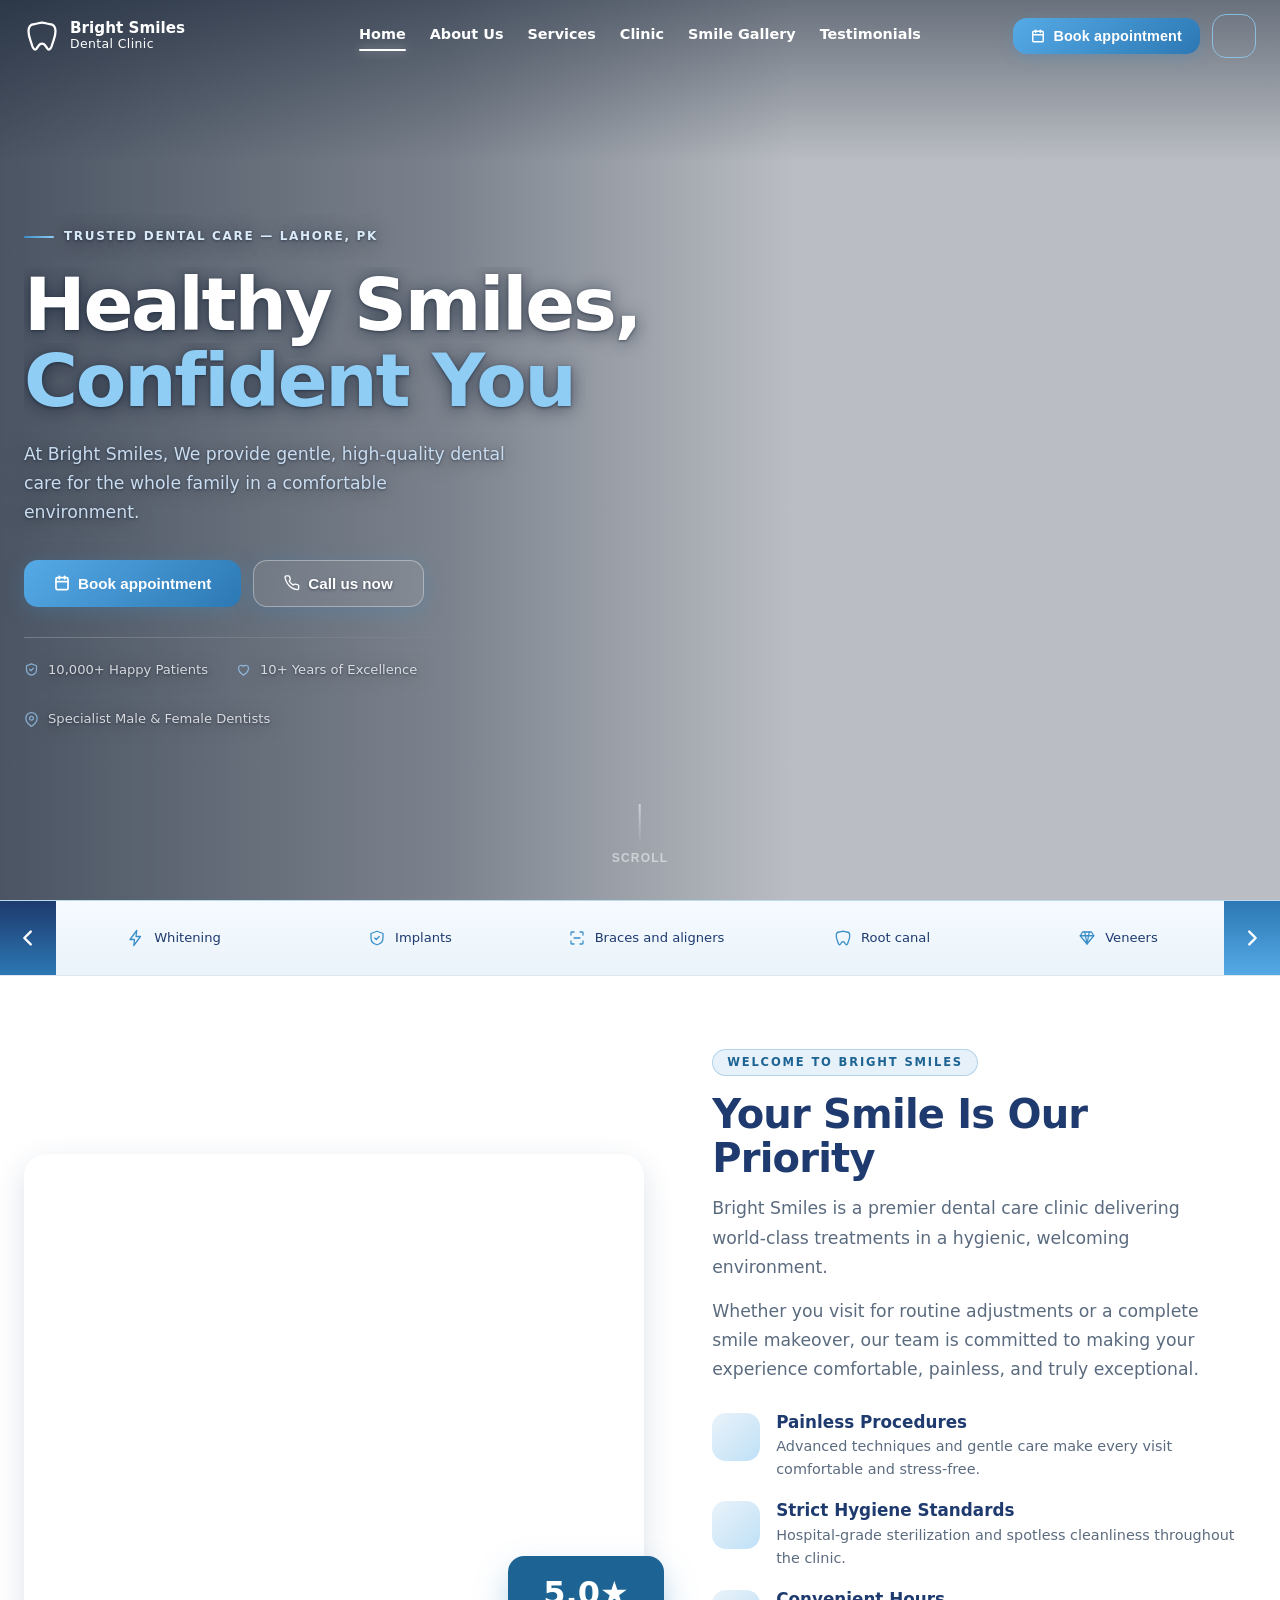
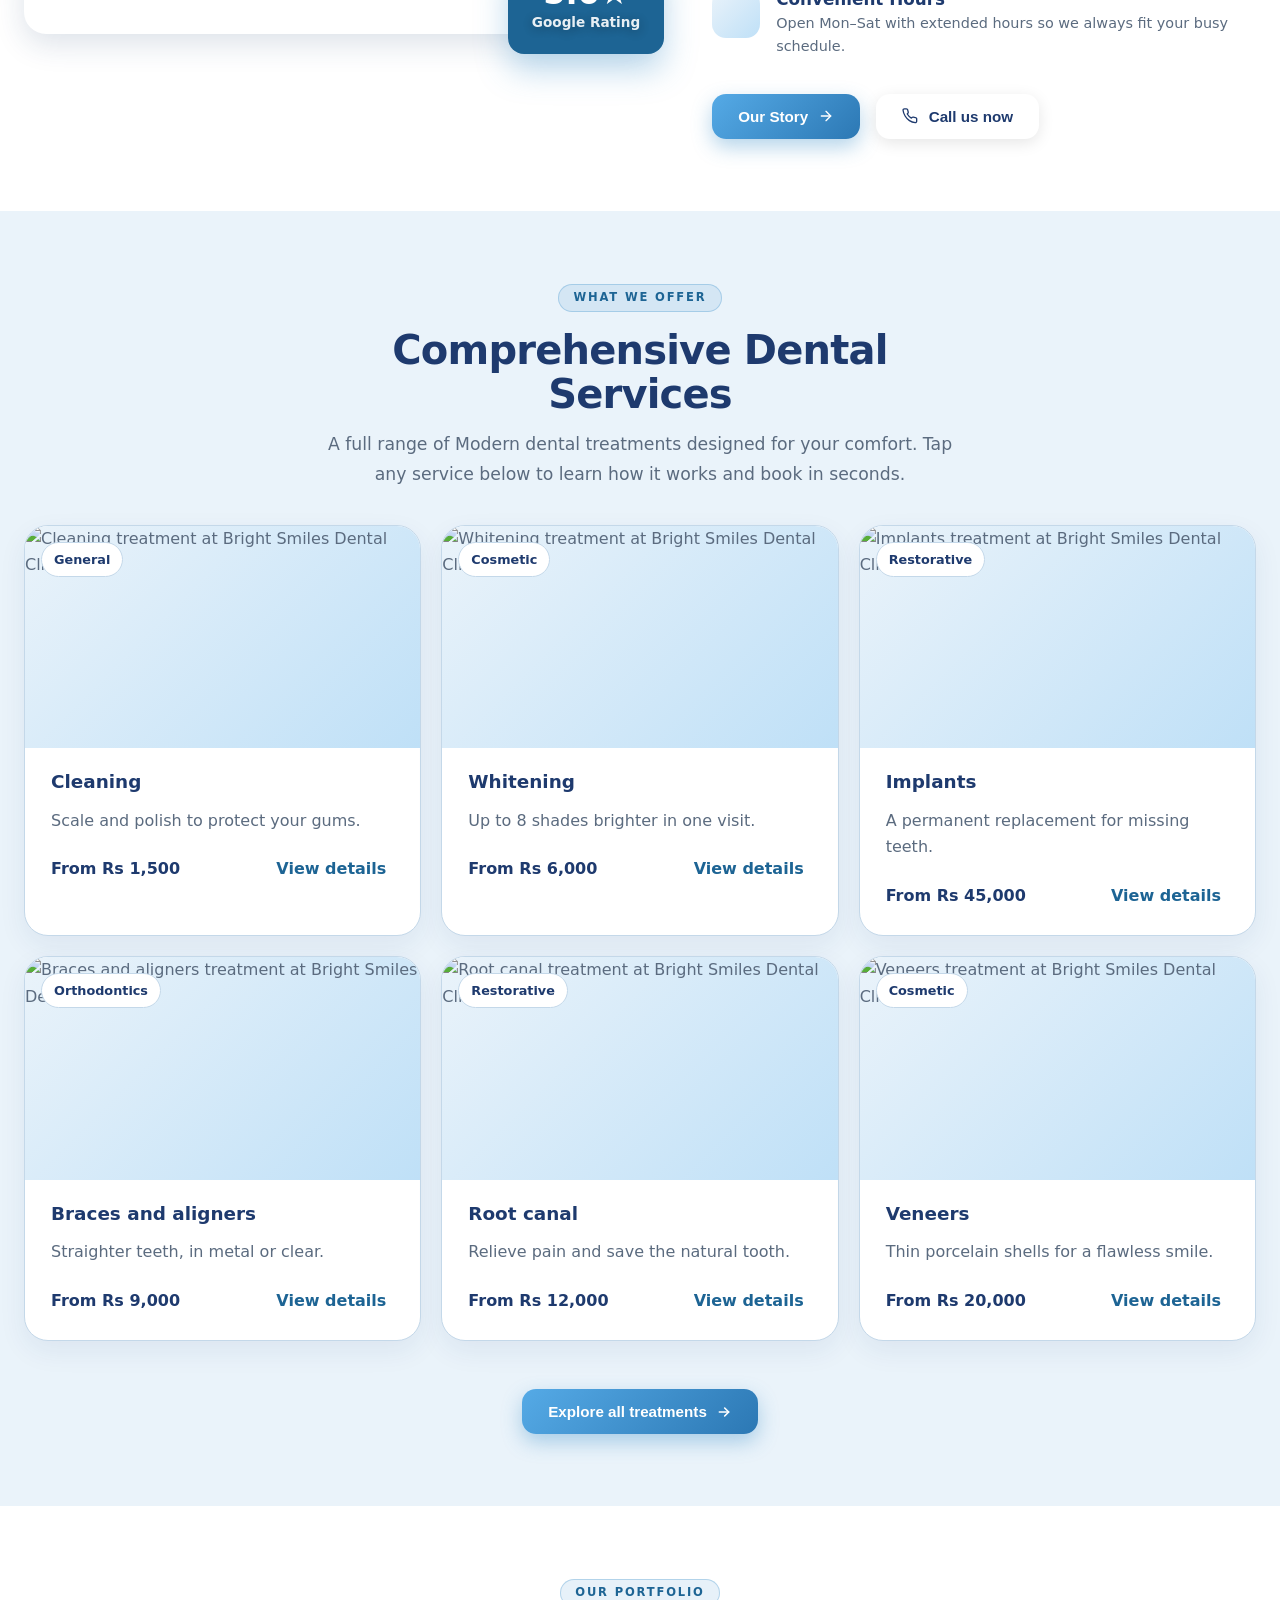
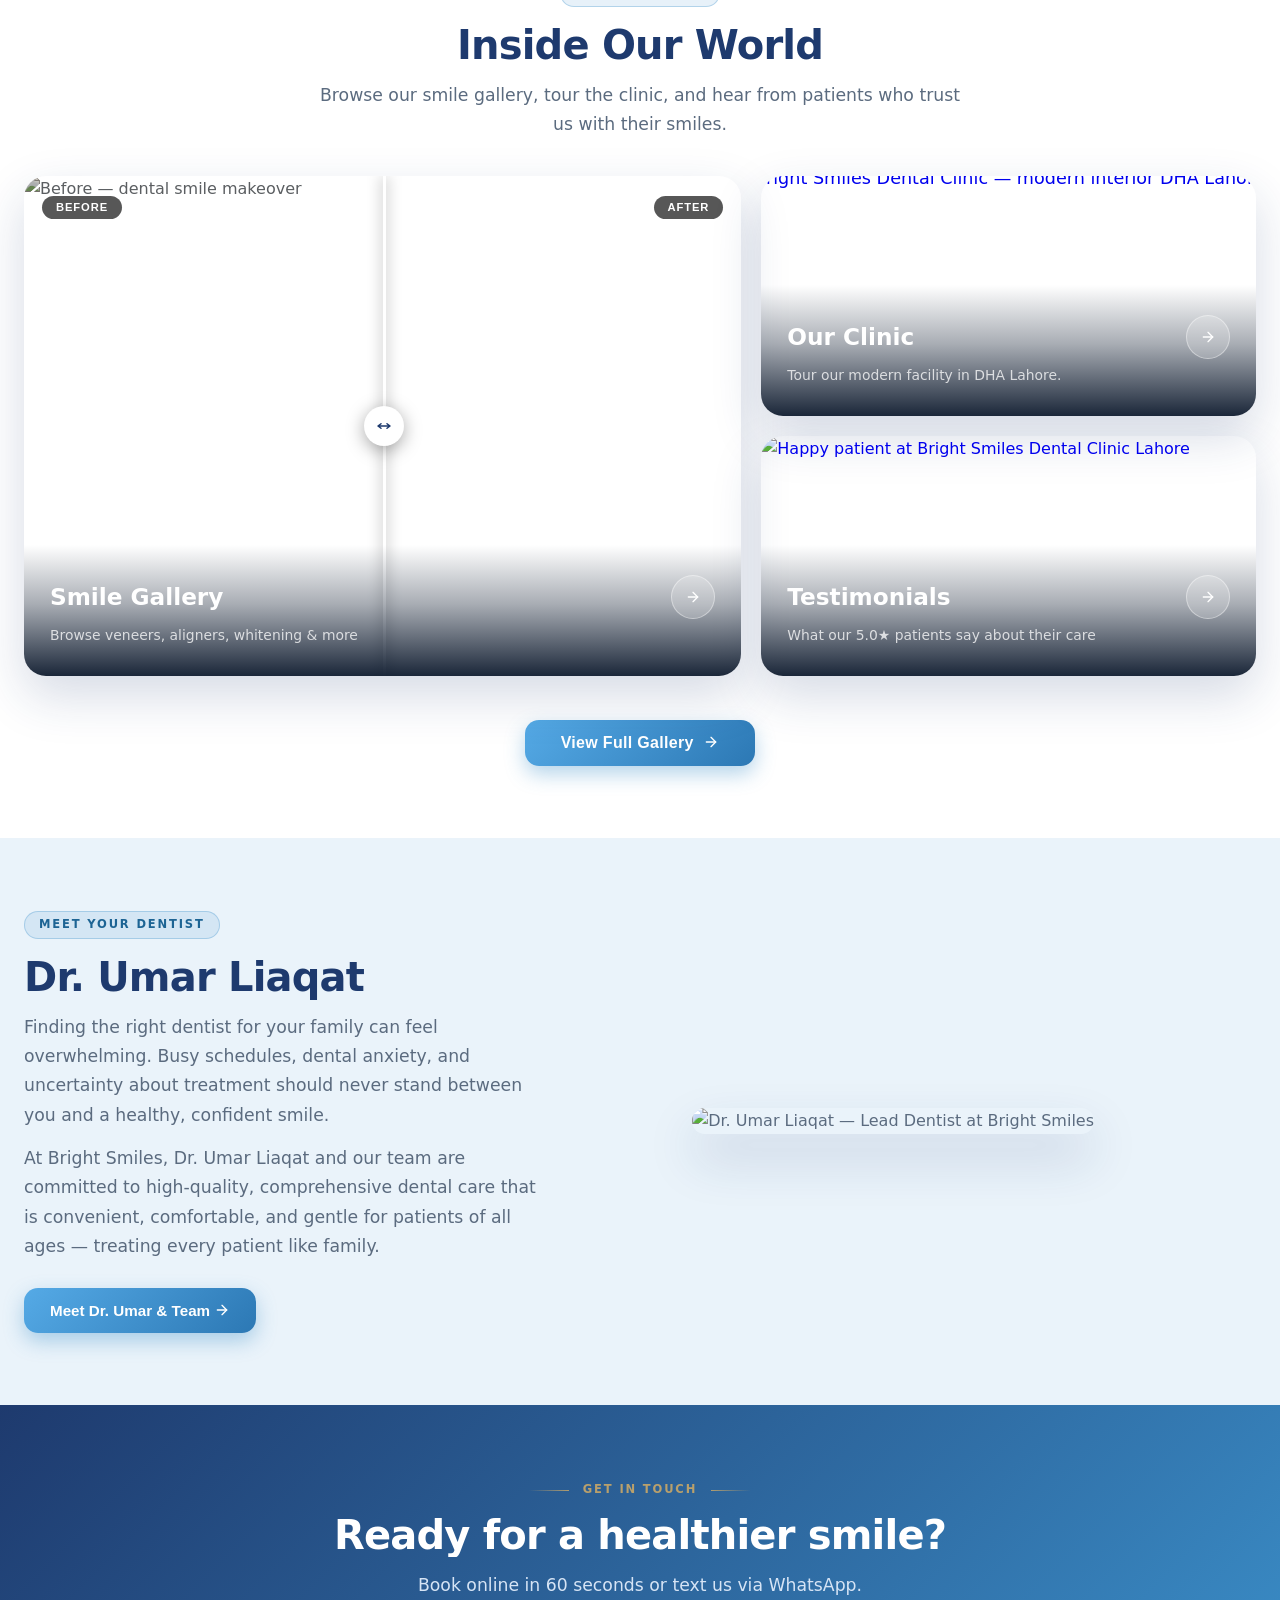
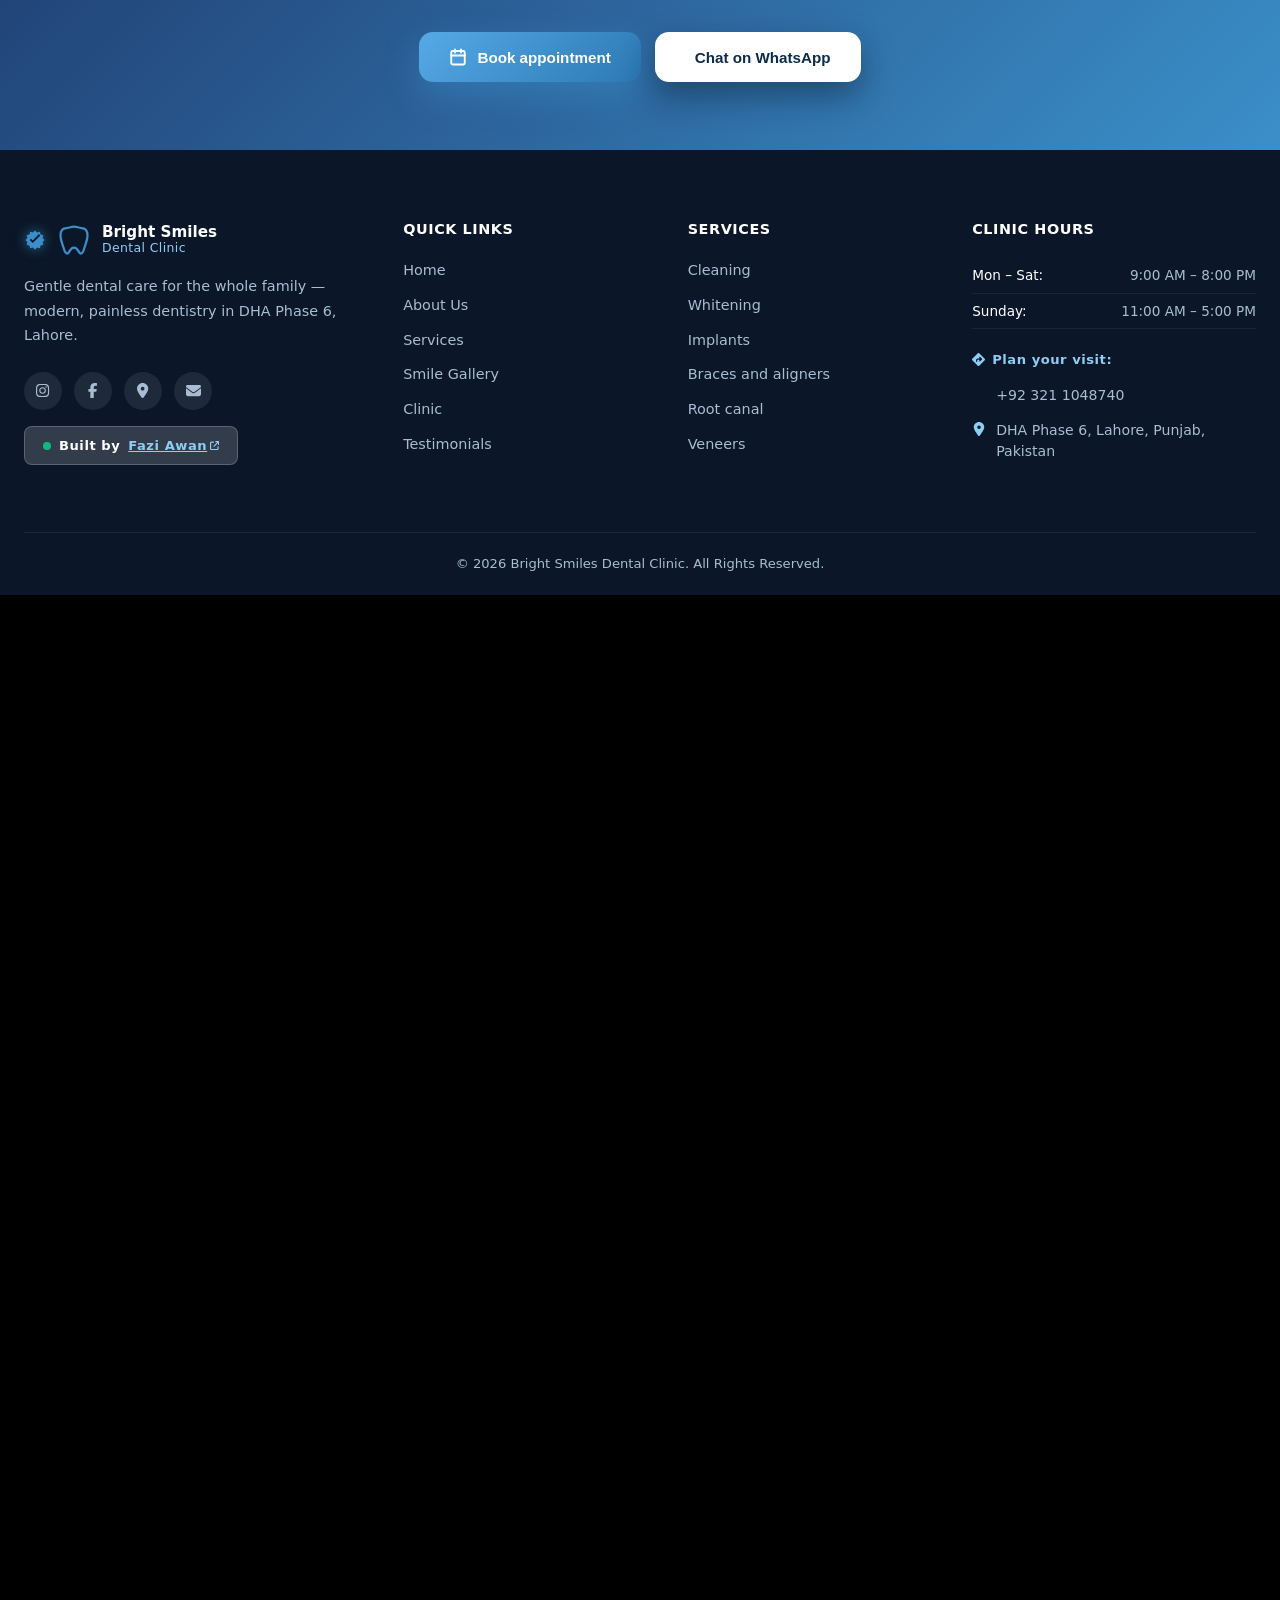
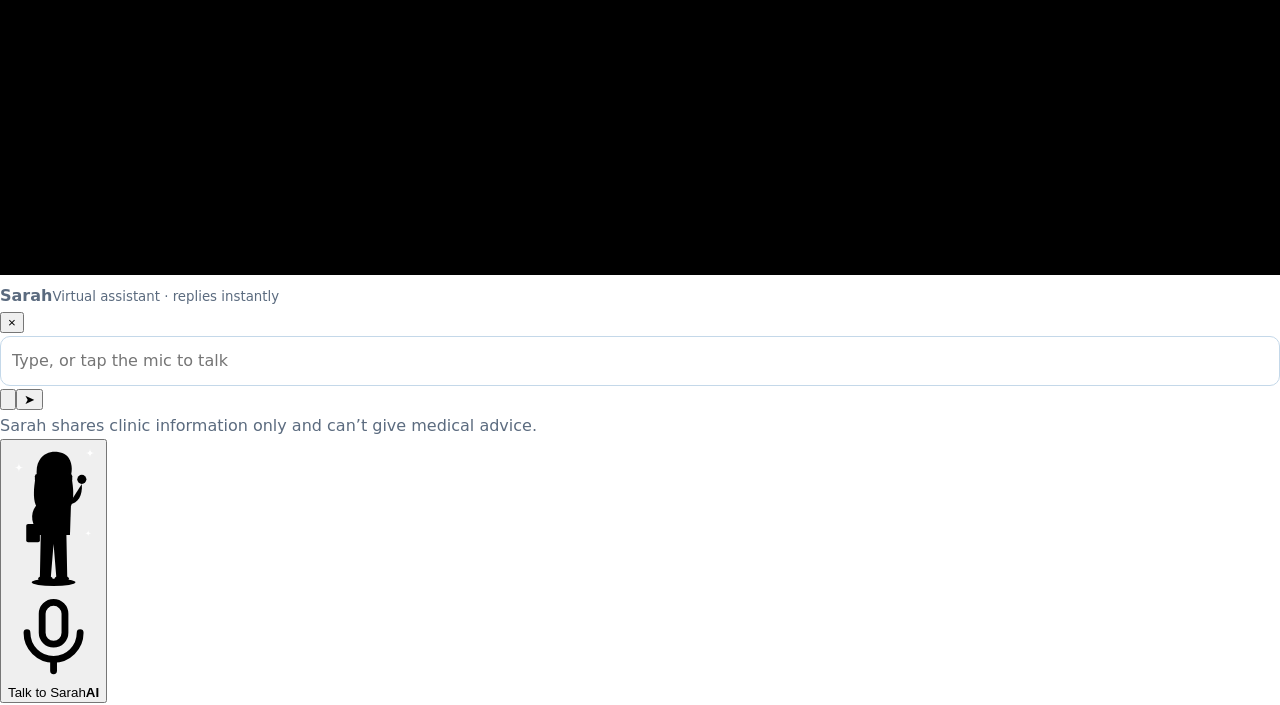
==== commit d9a3ee5b: "feat(estimator): match ghauri dental cost estimator design - Add Pay in Full vs Pay in Installments " ====
--- a/index.html
+++ b/index.html
@@ -50,7 +50,7 @@
 <meta name="twitter:title" content="Dentist in Lahore | Bright Smiles Dental Clinic">
 <meta name="twitter:description" content="Family and cosmetic dentistry in DHA Phase 6, Lahore. Painless procedures, 5.0-star rated clinic. Book online in 60 seconds.">
 <meta name="twitter:image" content="https://bright-dental.vercel.app/images/og-cover.jpg">
-<script type="application/ld+json">{"@context":"https://schema.org","@graph":[{"@type":["Dentist","MedicalBusiness","LocalBusiness"],"@id":"https://bright-dental.vercel.app/#clinic","name":"Bright Smiles Dental Clinic","alternateName":"Bright Smiles Dental Clinic Lahore","description":"Family and cosmetic dental clinic in DHA Phase 6, Lahore. Gentle, painless dentistry: cleaning, whitening, implants, braces and aligners, root canal and veneers.","url":"https://bright-dental.vercel.app/","image":"https://bright-dental.vercel.app/images/og-cover.jpg","logo":"https://bright-dental.vercel.app/favicon-192x192.png","telephone":"+92-321-1048740","email":"brightsmile@dental.net","priceRange":"Rs 1,200 - Rs 45,000","currenciesAccepted":"PKR","paymentAccepted":"Cash, Credit Card, Bank Transfer","address":{"@type":"PostalAddress","streetAddress":"17-CCA, DHA Phase 6, Sector C","addressLocality":"Lahore","addressRegion":"Punjab","postalCode":"54792","addressCountry":"PK"},"areaServed":[{"@type":"City","name":"Lahore"},{"@type":"AdministrativeArea","name":"Punjab, Pakistan"}],"hasMap":"https://www.google.com/maps/search/?api=1&query=Bright+Smiles+Dental+Clinic+DHA+Phase+6+Lahore","openingHoursSpecification":[{"@type":"OpeningHoursSpecification","dayOfWeek":["Monday","Tuesday","Wednesday","Thursday","Friday","Saturday"],"opens":"09:00","closes":"20:00"},{"@type":"OpeningHoursSpecification","dayOfWeek":"Sunday","opens":"11:00","closes":"17:00"}],"sameAs":["https://wa.me/923333711434"],"medicalSpecialty":["Dentistry","Orthodontic","CosmeticDentistry"],"aggregateRating":{"@type":"AggregateRating","ratingValue":"5.0","bestRating":"5","reviewCount":"847"},"founder":{"@type":"Person","@id":"https://bright-dental.vercel.app/about.html#dr-umar","name":"Dr. Umar Liaqat","jobTitle":"Lead Dentist & Founder","worksFor":{"@id":"https://bright-dental.vercel.app/#clinic"},"knowsAbout":["Restorative dentistry","Dental implants","Root canal treatment","Cosmetic smile design"]},"hasOfferCatalog":{"@type":"OfferCatalog","name":"Dental treatments","itemListElement":[{"@type":"Offer","priceCurrency":"PKR","price":"1500","itemOffered":{"@type":"Service","name":"Dental Cleaning","description":"Scale and polish to protect your gums."}},{"@type":"Offer","priceCurrency":"PKR","price":"6000","itemOffered":{"@type":"Service","name":"Teeth Whitening","description":"Up to 8 shades brighter in one visit."}},{"@type":"Offer","priceCurrency":"PKR","price":"45000","itemOffered":{"@type":"Service","name":"Dental Implants","description":"A permanent replacement for missing teeth."}},{"@type":"Offer","priceCurrency":"PKR","price":"9000","itemOffered":{"@type":"Service","name":"Braces and Aligners","description":"Straighter teeth, in metal or clear."}},{"@type":"Offer","priceCurrency":"PKR","price":"12000","itemOffered":{"@type":"Service","name":"Root Canal Treatment","description":"Relieve pain and save the natural tooth."}},{"@type":"Offer","priceCurrency":"PKR","price":"20000","itemOffered":{"@type":"Service","name":"Porcelain Veneers","description":"Thin porcelain shells for a flawless smile."}},{"@type":"Offer","priceCurrency":"PKR","price":"1200","itemOffered":{"@type":"Service","name":"Child Dental Check-up","description":"Friendly first visits, sealants and fluoride."}},{"@type":"Offer","priceCurrency":"PKR","price":"2500","itemOffered":{"@type":"Service","name":"Tooth-Coloured Fillings","description":"Natural-looking composite repairs."}}]}},{"@type":"WebSite","@id":"https://bright-dental.vercel.app/#website","url":"https://bright-dental.vercel.app/","name":"Bright Smiles Dental Clinic","inLanguage":"en","publisher":{"@id":"https://bright-dental.vercel.app/#clinic"}},{"@type":"WebPage","@id":"https://bright-dental.vercel.app/#webpage","url":"https://bright-dental.vercel.app/","name":"Dentist in Lahore | Bright Smiles Dental Clinic","description":"Gentle dental care for the whole family in Lahore. Book your appointment at Bright Smiles Dental Clinic.","isPartOf":{"@id":"https://bright-dental.vercel.app/#website"},"about":{"@id":"https://bright-dental.vercel.app/#clinic"},"inLanguage":"en"},{"@type":"Place","@id":"https://bright-dental.vercel.app/#map","name":"Bright Smiles Dental Clinic - DHA Phase 6, Lahore","address":{"@type":"PostalAddress","streetAddress":"17-CCA, DHA Phase 6, Sector C","addressLocality":"Lahore","addressRegion":"Punjab","postalCode":"54792","addressCountry":"PK"},"hasMap":"https://www.google.com/maps/search/?api=1&query=Bright+Smiles+Dental+Clinic+DHA+Phase+6+Lahore","openingHoursSpecification":[{"@type":"OpeningHoursSpecification","dayOfWeek":["Monday","Tuesday","Wednesday","Thursday","Friday","Saturday"],"opens":"09:00","closes":"20:00"},{"@type":"OpeningHoursSpecification","dayOfWeek":"Sunday","opens":"11:00","closes":"17:00"}]}]}</script>
+<script type="application/ld+json">{"@context":"https://schema.org","@graph":[{"@type":["Dentist","MedicalBusiness","LocalBusiness"],"@id":"https://bright-dental.vercel.app/#clinic","name":"Bright Smiles Dental Clinic","alternateName":"Bright Smiles Dental Clinic Lahore","description":"Family and cosmetic dental clinic in DHA Phase 6, Lahore. Gentle, painless dentistry: cleaning, whitening, implants, braces and aligners, root canal and veneers.","url":"https://bright-dental.vercel.app/","image":"https://bright-dental.vercel.app/images/og-cover.jpg","logo":"https://bright-dental.vercel.app/favicon-192x192.png","telephone":"+92-321-1048740","email":"info@brightsmile.ae","priceRange":"Rs 1,200 - Rs 45,000","currenciesAccepted":"PKR","paymentAccepted":"Cash, Credit Card, Bank Transfer","address":{"@type":"PostalAddress","streetAddress":"17-CCA, DHA Phase 6, Sector C","addressLocality":"Lahore","addressRegion":"Punjab","postalCode":"54792","addressCountry":"PK"},"areaServed":[{"@type":"City","name":"Lahore"},{"@type":"AdministrativeArea","name":"Punjab, Pakistan"}],"hasMap":"https://www.google.com/maps/search/?api=1&query=Bright+Smiles+Dental+Clinic+DHA+Phase+6+Lahore","openingHoursSpecification":[{"@type":"OpeningHoursSpecification","dayOfWeek":["Monday","Tuesday","Wednesday","Thursday","Friday","Saturday"],"opens":"09:00","closes":"20:00"},{"@type":"OpeningHoursSpecification","dayOfWeek":"Sunday","opens":"11:00","closes":"17:00"}],"sameAs":["https://wa.me/971523318584"],"medicalSpecialty":["Dentistry","Orthodontic","CosmeticDentistry"],"aggregateRating":{"@type":"AggregateRating","ratingValue":"5.0","bestRating":"5","reviewCount":"847"},"founder":{"@type":"Person","@id":"https://bright-dental.vercel.app/about.html#dr-umar","name":"Dr. Umar Liaqat","jobTitle":"Lead Dentist & Founder","worksFor":{"@id":"https://bright-dental.vercel.app/#clinic"},"knowsAbout":["Restorative dentistry","Dental implants","Root canal treatment","Cosmetic smile design"]},"hasOfferCatalog":{"@type":"OfferCatalog","name":"Dental treatments","itemListElement":[{"@type":"Offer","priceCurrency":"PKR","price":"1500","itemOffered":{"@type":"Service","name":"Dental Cleaning","description":"Scale and polish to protect your gums."}},{"@type":"Offer","priceCurrency":"PKR","price":"6000","itemOffered":{"@type":"Service","name":"Teeth Whitening","description":"Up to 8 shades brighter in one visit."}},{"@type":"Offer","priceCurrency":"PKR","price":"45000","itemOffered":{"@type":"Service","name":"Dental Implants","description":"A permanent replacement for missing teeth."}},{"@type":"Offer","priceCurrency":"PKR","price":"9000","itemOffered":{"@type":"Service","name":"Braces and Aligners","description":"Straighter teeth, in metal or clear."}},{"@type":"Offer","priceCurrency":"PKR","price":"12000","itemOffered":{"@type":"Service","name":"Root Canal Treatment","description":"Relieve pain and save the natural tooth."}},{"@type":"Offer","priceCurrency":"PKR","price":"20000","itemOffered":{"@type":"Service","name":"Porcelain Veneers","description":"Thin porcelain shells for a flawless smile."}},{"@type":"Offer","priceCurrency":"PKR","price":"1200","itemOffered":{"@type":"Service","name":"Child Dental Check-up","description":"Friendly first visits, sealants and fluoride."}},{"@type":"Offer","priceCurrency":"PKR","price":"2500","itemOffered":{"@type":"Service","name":"Tooth-Coloured Fillings","description":"Natural-looking composite repairs."}}]}},{"@type":"WebSite","@id":"https://bright-dental.vercel.app/#website","url":"https://bright-dental.vercel.app/","name":"Bright Smiles Dental Clinic","inLanguage":"en","publisher":{"@id":"https://bright-dental.vercel.app/#clinic"}},{"@type":"WebPage","@id":"https://bright-dental.vercel.app/#webpage","url":"https://bright-dental.vercel.app/","name":"Dentist in Lahore | Bright Smiles Dental Clinic","description":"Gentle dental care for the whole family in Lahore. Book your appointment at Bright Smiles Dental Clinic.","isPartOf":{"@id":"https://bright-dental.vercel.app/#website"},"about":{"@id":"https://bright-dental.vercel.app/#clinic"},"inLanguage":"en"},{"@type":"Place","@id":"https://bright-dental.vercel.app/#map","name":"Bright Smiles Dental Clinic - DHA Phase 6, Lahore","address":{"@type":"PostalAddress","streetAddress":"17-CCA, DHA Phase 6, Sector C","addressLocality":"Lahore","addressRegion":"Punjab","postalCode":"54792","addressCountry":"PK"},"hasMap":"https://www.google.com/maps/search/?api=1&query=Bright+Smiles+Dental+Clinic+DHA+Phase+6+Lahore","openingHoursSpecification":[{"@type":"OpeningHoursSpecification","dayOfWeek":["Monday","Tuesday","Wednesday","Thursday","Friday","Saturday"],"opens":"09:00","closes":"20:00"},{"@type":"OpeningHoursSpecification","dayOfWeek":"Sunday","opens":"11:00","closes":"17:00"}]}]}</script>
 <link rel="stylesheet" href="css/dental-assistant.css"></head><body>
 <svg width="0" height="0" style="position:absolute"><defs><linearGradient id="g" x1="0" y1="0" x2="1" y2="1"><stop offset="0" stop-color="#fff"/><stop offset=".6" stop-color="#eaf5fd"/><stop offset="1" stop-color="#a9d3f1"/></linearGradient></defs>
 <symbol id="t" viewBox="0 0 24 24"><path d="M12 3c-2 0-3 1-5 1S3 5 3 9c0 3 1 5 2 8 .5 2 1 4 2.5 4 1.7 0 1.5-4 4.5-4s2.8 4 4.5 4c1.5 0 2-2 2.5-4 1-3 2-5 2-8 0-4-2-5-4-5s-3-1-5-1z"/></symbol>
@@ -61,7 +61,7 @@
 <main><section class="pg">
 <div class="sec hs"><div class="w"><div class="mesh"></div>
 <div class="hero"><div><div class="eb in"><span class="eb-full">Trusted Dental Care &mdash; Lahore, Pk</span><span class="eb-short">Trusted Dental Care &mdash; Lahore, Pk</span></div><h1><span class="hl"><span>Healthy Smiles,</span></span><span class="hl"><span>Confident You</span></span></h1><p class="in">At Bright Smiles, We provide gentle, high-quality dental care for the whole family in a comfortable environment.</p>
-<div class="hero-btns"><button type="button" class="btn in" onclick="openBooking(null,{source:'hero'})"><svg width="16" height="16" viewBox="0 0 24 24" fill="none" stroke="currentColor" stroke-width="2.5" stroke-linecap="round" stroke-linejoin="round" aria-hidden="true"><rect x="3" y="4" width="18" height="18" rx="2"/><line x1="16" y1="2" x2="16" y2="6"/><line x1="8" y1="2" x2="8" y2="6"/><line x1="3" y1="10" x2="21" y2="10"/></svg> Book appointment</button><a class="btn alt in" href="tel:+923211048740"><svg width="16" height="16" viewBox="0 0 24 24" fill="none" stroke="currentColor" stroke-width="2" stroke-linecap="round" stroke-linejoin="round" aria-hidden="true"><path d="M22 16.92v3a2 2 0 0 1-2.18 2 19.79 19.79 0 0 1-8.63-3.07A19.5 19.5 0 0 1 4.69 12 19.79 19.79 0 0 1 1.58 3.4 2 2 0 0 1 3.56 1.22h3a2 2 0 0 1 2 1.72 12.84 12.84 0 0 0 .7 2.81 2 2 0 0 1-.45 2.11L7.91 8.96a16 16 0 0 0 6.13 6.13l.91-.91a2 2 0 0 1 2.11-.45 12.84 12.84 0 0 0 2.81.7A2 2 0 0 1 22 16.92z"></svg> Call us now</a></div><div class="trust in"><div class="ti"><svg class="ts" viewBox="0 0 24 24" aria-hidden="true"><path d="M12 3l8 3v6c0 5-3.5 8-8 9-4.5-1-8-4-8-9V6z"/><path d="M9 12l2 2 4-4"/></svg>10,000+ Happy Patients</div><div class="ti"><svg class="ts" viewBox="0 0 24 24" aria-hidden="true"><path d="M12 21s-8-5-8-11a4.5 4.5 0 018-3 4.5 4.5 0 018 3c0 6-8 11-8 11z"/></svg>10+ Years of Excellence</div><div class="ti"><svg class="ts" viewBox="0 0 24 24" aria-hidden="true"><path d="M21 10c0 7-9 13-9 13s-9-6-9-13a9 9 0 0118 0z"/><circle cx="12" cy="10" r="3"/></svg>Specialist Male &amp; Female Dentists</div></div></div>
+<div class="hero-btns"><button type="button" class="btn in" onclick="openBooking(null,{source:'hero'})"><svg width="16" height="16" viewBox="0 0 24 24" fill="none" stroke="currentColor" stroke-width="2.5" stroke-linecap="round" stroke-linejoin="round" aria-hidden="true"><rect x="3" y="4" width="18" height="18" rx="2"/><line x1="16" y1="2" x2="16" y2="6"/><line x1="8" y1="2" x2="8" y2="6"/><line x1="3" y1="10" x2="21" y2="10"/></svg> Book appointment</button><a class="btn alt in" href="tel:+971523318584"><svg width="16" height="16" viewBox="0 0 24 24" fill="none" stroke="currentColor" stroke-width="2" stroke-linecap="round" stroke-linejoin="round" aria-hidden="true"><path d="M22 16.92v3a2 2 0 0 1-2.18 2 19.79 19.79 0 0 1-8.63-3.07A19.5 19.5 0 0 1 4.69 12 19.79 19.79 0 0 1 1.58 3.4 2 2 0 0 1 3.56 1.22h3a2 2 0 0 1 2 1.72 12.84 12.84 0 0 0 .7 2.81 2 2 0 0 1-.45 2.11L7.91 8.96a16 16 0 0 0 6.13 6.13l.91-.91a2 2 0 0 1 2.11-.45 12.84 12.84 0 0 0 2.81.7A2 2 0 0 1 22 16.92z"></svg> Call us now</a></div><div class="trust in"><div class="ti"><svg class="ts" viewBox="0 0 24 24" aria-hidden="true"><path d="M12 3l8 3v6c0 5-3.5 8-8 9-4.5-1-8-4-8-9V6z"/><path d="M9 12l2 2 4-4"/></svg>10,000+ Happy Patients</div><div class="ti"><svg class="ts" viewBox="0 0 24 24" aria-hidden="true"><path d="M12 21s-8-5-8-11a4.5 4.5 0 018-3 4.5 4.5 0 018 3c0 6-8 11-8 11z"/></svg>10+ Years of Excellence</div><div class="ti"><svg class="ts" viewBox="0 0 24 24" aria-hidden="true"><path d="M21 10c0 7-9 13-9 13s-9-6-9-13a9 9 0 0118 0z"/><circle cx="12" cy="10" r="3"/></svg>Specialist Male &amp; Female Dentists</div></div></div>
 </div>
 
 </div><a class="scb" href="#next" aria-label="Scroll to content"><span class="scb-line"></span><span class="scb-txt">Scroll</span></a></div><div class="strip">
@@ -121,7 +121,7 @@
         </div>
         <div style="display:flex; gap:16px; flex-wrap:wrap;">
           <a href="about.html" class="btn">Our Story <svg width="16" height="16" style="margin-left:6px" viewBox="0 0 24 24" fill="none" stroke="currentColor" stroke-width="2" stroke-linecap="round" stroke-linejoin="round" aria-hidden="true"><path d="M5 12h14"/><path d="M12 5l7 7-7 7"/></svg></a>
-          <a href="tel:+923211048740" class="btn alt"><svg width="16" height="16" style="margin-right:6px" viewBox="0 0 24 24" fill="none" stroke="currentColor" stroke-width="2" stroke-linecap="round" stroke-linejoin="round" aria-hidden="true"><path d="M22 16.92v3a2 2 0 0 1-2.18 2 19.79 19.79 0 0 1-8.63-3.07A19.5 19.5 0 0 1 4.69 12 19.79 19.79 0 0 1 1.58 3.4 2 2 0 0 1 3.56 1.22h3a2 2 0 0 1 2 1.72 12.84 12.84 0 0 0 .7 2.81 2 2 0 0 1-.45 2.11L7.91 8.96a16 16 0 0 0 6.13 6.13l.91-.91a2 2 0 0 1 2.11-.45 12.84 12.84 0 0 0 2.81.7A2 2 0 0 1 22 16.92z"></svg> Call us now</a>
+          <a href="tel:+971523318584" class="btn alt"><svg width="16" height="16" style="margin-right:6px" viewBox="0 0 24 24" fill="none" stroke="currentColor" stroke-width="2" stroke-linecap="round" stroke-linejoin="round" aria-hidden="true"><path d="M22 16.92v3a2 2 0 0 1-2.18 2 19.79 19.79 0 0 1-8.63-3.07A19.5 19.5 0 0 1 4.69 12 19.79 19.79 0 0 1 1.58 3.4 2 2 0 0 1 3.56 1.22h3a2 2 0 0 1 2 1.72 12.84 12.84 0 0 0 .7 2.81 2 2 0 0 1-.45 2.11L7.91 8.96a16 16 0 0 0 6.13 6.13l.91-.91a2 2 0 0 1 2.11-.45 12.84 12.84 0 0 0 2.81.7A2 2 0 0 1 22 16.92z"></svg> Call us now</a>
         </div>
       </div>
     </div>
@@ -201,7 +201,7 @@
     </div>
   </div>
 </section>
-<div class="sec"><div class="w consult-strip js-rev"><div class="consult-copy"><span class="cs-eyebrow">Get in touch</span><h2>Ready for a healthier smile?</h2><p>Book online in 60 seconds or text us via WhatsApp.</p></div><div class="consult-actions"><button type="button" class="btn cs-book" onclick="openBooking(null,{source:'cta_banner'})"><svg width="18" height="18" viewBox="0 0 24 24" fill="none" stroke="currentColor" stroke-width="2.5" stroke-linecap="round" stroke-linejoin="round" aria-hidden="true"><rect x="3" y="4" width="18" height="18" rx="2"/><line x1="16" y1="2" x2="16" y2="6"/><line x1="8" y1="2" x2="8" y2="6"/><line x1="3" y1="10" x2="21" y2="10"/></svg> Book appointment</button><a class="btn cs-wa" href="https://wa.me/923333711434?text=Hi%21%20I%20am%20browsing%20your%20website%20and%20have%20a%20few%20questions%20before%20booking." target="_blank" rel="noopener noreferrer"><i class="fa-brands fa-whatsapp" aria-hidden="true"></i> Chat on WhatsApp</a></div></div></div>
+<div class="sec"><div class="w consult-strip js-rev"><div class="consult-copy"><span class="cs-eyebrow">Get in touch</span><h2>Ready for a healthier smile?</h2><p>Book online in 60 seconds or text us via WhatsApp.</p></div><div class="consult-actions"><button type="button" class="btn cs-book" onclick="openBooking(null,{source:'cta_banner'})"><svg width="18" height="18" viewBox="0 0 24 24" fill="none" stroke="currentColor" stroke-width="2.5" stroke-linecap="round" stroke-linejoin="round" aria-hidden="true"><rect x="3" y="4" width="18" height="18" rx="2"/><line x1="16" y1="2" x2="16" y2="6"/><line x1="8" y1="2" x2="8" y2="6"/><line x1="3" y1="10" x2="21" y2="10"/></svg> Book appointment</button><a class="btn cs-wa" href="https://wa.me/971523318584?text=Hi%21%20I%20am%20browsing%20your%20website%20and%20have%20a%20few%20questions%20before%20booking." target="_blank" rel="noopener noreferrer"><i class="fa-brands fa-whatsapp" aria-hidden="true"></i> Chat on WhatsApp</a></div></div></div>
 </main>
 <footer class="site-footer"><div class="w">
   <div class="footer-grid">
@@ -215,7 +215,7 @@
         <a href="https://www.instagram.com/ghauri_dental_center/" target="_blank" rel="noopener noreferrer" aria-label="Instagram"><svg viewBox="0 0 448 512" aria-hidden="true"><path d="M224.1 141c-63.6 0-114.9 51.3-114.9 114.9s51.3 114.9 114.9 114.9S339 319.5 339 255.9 287.7 141 224.1 141zm0 189.6c-41.1 0-74.7-33.5-74.7-74.7s33.5-74.7 74.7-74.7 74.7 33.5 74.7 74.7-33.6 74.7-74.7 74.7zm146.4-194.3c0 14.9-12 26.8-26.8 26.8-14.9 0-26.8-12-26.8-26.8s12-26.8 26.8-26.8 26.8 12 26.8 26.8zm76.1 27.2c-1.7-35.9-9.9-67.7-36.2-93.9-26.2-26.2-58-34.4-93.9-36.2-37-2.1-147.9-2.1-184.9 0-35.8 1.7-67.6 9.9-93.9 36.1s-34.4 58-36.2 93.9c-2.1 37-2.1 147.9 0 184.9 1.7 35.9 9.9 67.7 36.2 93.9s58 34.4 93.9 36.2c37 2.1 147.9 2.1 184.9 0 35.9-1.7 67.7-9.9 93.9-36.2 26.2-26.2 34.4-58 36.2-93.9 2.1-37 2.1-147.8 0-184.8zM398.8 388c-7.8 19.6-22.9 34.7-42.6 42.6-29.5 11.7-99.5 9-132.1 9s-102.7 2.6-132.1-9c-19.6-7.8-34.7-22.9-42.6-42.6-11.7-29.5-9-99.5-9-132.1s-2.6-102.7 9-132.1c7.8-19.6 22.9-34.7 42.6-42.6 29.5-11.7 99.5-9 132.1-9s102.7-2.6 132.1 9c19.6 7.8 34.7 22.9 42.6 42.6 11.7 29.5 9 99.5 9 132.1s2.7 102.7-9 132.1z"/></svg></a>
         <a href="https://www.facebook.com/ghauridentalcenter/" target="_blank" rel="noopener noreferrer" aria-label="Facebook"><svg viewBox="0 0 320 512" aria-hidden="true"><path d="M80 299.3V512H196V299.3h86.5l18-97.8H196V166.9c0-51.7 20.3-71.5 72.7-71.5c16.3 0 29.4 .4 37 1.2V7.9C291.4 4 256.4 0 236.2 0C129.3 0 80 50.5 80 159.4v42.1H14v97.8H80z"/></svg></a>
         <a href="clinic.html" aria-label="Clinic location"><svg viewBox="0 0 384 512" aria-hidden="true"><path d="M215.7 499.2C267 435 384 279.4 384 192C384 86 298 0 192 0S0 86 0 192c0 87.4 117 243 168.3 307.2c12.3 15.3 35.1 15.3 47.4 0zM192 128a64 64 0 1 1 0 128 64 64 0 1 1 0-128z"/></svg></a>
-        <a href="mailto:brightsmile@dental.net" aria-label="Email"><svg viewBox="0 0 512 512" aria-hidden="true"><path d="M48 64C21.5 64 0 85.5 0 112c0 15.1 7.1 29.3 19.2 38.4L236.8 313.6c11.4 8.5 27 8.5 38.4 0L492.8 150.4c12.1-9.1 19.2-23.3 19.2-38.4c0-26.5-21.5-48-48-48H48zM0 176V384c0 35.3 28.7 64 64 64H448c35.3 0 64-28.7 64-64V176L294.4 339.2c-22.8 17.1-54 17.1-76.8 0L0 176z"/></svg></a>
+        <a href="mailto:info@brightsmile.ae" aria-label="Email"><svg viewBox="0 0 512 512" aria-hidden="true"><path d="M48 64C21.5 64 0 85.5 0 112c0 15.1 7.1 29.3 19.2 38.4L236.8 313.6c11.4 8.5 27 8.5 38.4 0L492.8 150.4c12.1-9.1 19.2-23.3 19.2-38.4c0-26.5-21.5-48-48-48H48zM0 176V384c0 35.3 28.7 64 64 64H448c35.3 0 64-28.7 64-64V176L294.4 339.2c-22.8 17.1-54 17.1-76.8 0L0 176z"/></svg></a>
       </div>
       <p class="footer-credit footer-credit--desktop"><span class="dot"></span> Built by <a href="https://fazi-awan-portfolio.vercel.app/" target="_blank" rel="noopener noreferrer">Fazi Awan <svg viewBox="0 0 512 512" aria-hidden="true"><path d="M320 0c-17.7 0-32 14.3-32 32s14.3 32 32 32h82.7L201.4 265.4c-12.5 12.5-12.5 32.8 0 45.3s32.8 12.5 45.3 0L448 109.3V192c0 17.7 14.3 32 32 32s32-14.3 32-32V32c0-17.7-14.3-32-32-32H320zM80 32C35.8 32 0 67.8 0 112V432c0 44.2 35.8 80 80 80H400c44.2 0 80-35.8 80-80V320c0-17.7-14.3-32-32-32s-32 14.3-32 32V432c0 8.8-7.2 16-16 16H80c-8.8 0-16-7.2-16-16V112c0-8.8 7.2-16 16-16H192c17.7 0 32-14.3 32-32s-14.3-32-32-32H80z"/></svg></a></p>
     </div>
@@ -246,7 +246,7 @@
       <div class="footer-hours-row"><span>Mon – Sat:</span> <span>9:00 AM – 8:00 PM</span></div>
       <div class="footer-hours-row"><span>Sunday:</span> <span>11:00 AM &ndash; 5:00 PM</span></div>
       <a class="footer-map-cta" href="clinic.html#visit"><svg viewBox="0 0 512 512" aria-hidden="true"><path d="M227.7 11.7c15.6-15.6 40.9-15.6 56.6 0l216 216c15.6 15.6 15.6 40.9 0 56.6l-216 216c-15.6 15.6-40.9 15.6-56.6 0l-216-216c-15.6-15.6-15.6-40.9 0-56.6l216-216zm87.6 137c-4.6-4.6-11.5-5.9-17.4-3.5s-9.9 8.3-9.9 14.8v56H224c-35.3 0-64 28.7-64 64v48c0 13.3 10.7 24 24 24s24-10.7 24-24V280c0-8.8 7.2-16 16-16h64v56c0 6.5 3.9 12.3 9.9 14.8s12.9 1.1 17.4-3.5l80-80c6.2-6.2 6.2-16.4 0-22.6l-80-80z"/></svg><span>Plan your visit:</span></a>
-      <div class="footer-contact-item"><i class="fa-solid fa-phone icon"></i><a href="tel:+923211048740">+92 321 1048740</a></div>
+      <div class="footer-contact-item"><i class="fa-solid fa-phone icon"></i><a href="tel:+971523318584">+92 321 1048740</a></div>
       <div class="footer-contact-item"><svg class="icon" viewBox="0 0 384 512" aria-hidden="true"><path d="M215.7 499.2C267 435 384 279.4 384 192C384 86 298 0 192 0S0 86 0 192c0 87.4 117 243 168.3 307.2c12.3 15.3 35.1 15.3 47.4 0zM192 128a64 64 0 1 1 0 128 64 64 0 1 1 0-128z"/></svg><span>DHA Phase 6, Lahore, Punjab, Pakistan</span></div>
     </div>
   </div>
@@ -255,7 +255,7 @@
     <p class="footer-credit footer-credit--mobile"><span class="dot"></span> Built by <a href="https://fazi-awan-portfolio.vercel.app/" target="_blank" rel="noopener noreferrer">Fazi Awan <svg viewBox="0 0 512 512" aria-hidden="true"><path d="M320 0c-17.7 0-32 14.3-32 32s14.3 32 32 32h82.7L201.4 265.4c-12.5 12.5-12.5 32.8 0 45.3s32.8 12.5 45.3 0L448 109.3V192c0 17.7 14.3 32 32 32s32-14.3 32-32V32c0-17.7-14.3-32-32-32H320zM80 32C35.8 32 0 67.8 0 112V432c0 44.2 35.8 80 80 80H400c44.2 0 80-35.8 80-80V320c0-17.7-14.3-32-32-32s-32 14.3-32 32V432c0 8.8-7.2 16-16 16H80c-8.8 0-16-7.2-16-16V112c0-8.8 7.2-16 16-16H192c17.7 0 32-14.3 32-32s-14.3-32-32-32H80z"/></svg></a></p>
   </div>
 </div></footer>
-<dialog id="sd"><button type="button" class="sd-x" aria-label="Close" title="Close" onclick="closeDialog(document.getElementById('sd'))">&#10005;</button><div id="sb"></div><div class="sd-actions"><button type="button" class="btn sd-book" onclick="bookService()"><svg width="16" height="16" viewBox="0 0 24 24" fill="none" stroke="currentColor" stroke-width="2.5" stroke-linecap="round" stroke-linejoin="round" aria-hidden="true"><rect x="3" y="4" width="18" height="18" rx="2"/><line x1="16" y1="2" x2="16" y2="6"/><line x1="8" y1="2" x2="8" y2="6"/><line x1="3" y1="10" x2="21" y2="10"/></svg> Book online</button><a class="btn wa-act" id="sd-wa" href="https://wa.me/923333711434" target="_blank" rel="noopener noreferrer"><i class="fa-brands fa-whatsapp"></i> Book via WhatsApp</a></div></dialog>
+<dialog id="sd"><button type="button" class="sd-x" aria-label="Close" title="Close" onclick="closeDialog(document.getElementById('sd'))">&#10005;</button><div id="sb"></div><div class="sd-actions"><button type="button" class="btn sd-book" onclick="bookService()"><svg width="16" height="16" viewBox="0 0 24 24" fill="none" stroke="currentColor" stroke-width="2.5" stroke-linecap="round" stroke-linejoin="round" aria-hidden="true"><rect x="3" y="4" width="18" height="18" rx="2"/><line x1="16" y1="2" x2="16" y2="6"/><line x1="8" y1="2" x2="8" y2="6"/><line x1="3" y1="10" x2="21" y2="10"/></svg> Book online</button><a class="btn wa-act" id="sd-wa" href="https://wa.me/971523318584" target="_blank" rel="noopener noreferrer"><i class="fa-brands fa-whatsapp"></i> Book via WhatsApp</a></div></dialog>
 <dialog id="bk"><h2>Book an appointment</h2><div id="bf"><label for="n">Full name</label><input id="n" name="name" autocomplete="name"><div class="err" id="e1"></div><label for="p">Phone</label><input id="p" name="phone" type="tel" inputmode="tel" autocomplete="tel"><div class="err" id="e2"></div><label for="s">Service</label><select id="s" name="service"></select><label for="d">Preferred date</label><input id="d" name="date" type="date"><div class="err" id="e3"></div><br><button type="button" class="btn" id="go">Request appointment</button> <button type="button" class="btn alt" onclick="closeDialog(document.getElementById('bk'))">Cancel</button></div>
 <p id="ok" hidden><b class="ink">Request sent.</b> We will call you within a few hours to confirm.<br><br><button type="button" class="btn" onclick="closeDialog(document.getElementById('bk'))">Close</button></p></dialog>
 
--- a/css/styles.css
+++ b/css/styles.css
@@ -44,10 +44,10 @@
    page scrolls, navy strip when the mobile menu is open. The floating
    capsule look is preserved for phones/tablets (<=980px) in the media
    block below, so the mobile navbar stays exactly as it was. */
-header{position:fixed;top:0;left:0;right:0;z-index:9;margin:0;padding:12px max(var(--gutter),calc((100% - var(--container))/2));background:transparent;transition:background .3s,box-shadow .3s;display:grid;grid-template-columns:1fr auto 1fr;align-items:center;gap:18px}header.sc{background:color-mix(in srgb,var(--card) 92%,transparent);backdrop-filter:blur(14px);box-shadow:0 2px 16px rgba(30,58,110,.12)}header.mo{background:#0f2548}header:is(:not(.sc),.mo) :is(.logo,nav a,.tel,.mn){color:#fff}header:is(:not(.sc),.mo) .logo small{color:#fff!important}header:is(:not(.sc),.mo) nav a.on{color:#fff}header:is(:not(.sc),.mo) nav a.on::after{background:#fff;box-shadow:0 0 10px rgba(255,255,255,.5)}header.mo nav a{border-bottom-color:#ffffff26}
-.logo{display:flex;align-items:center;gap:10px;color:var(--navy);font-weight:800;text-decoration:none;line-height:1.1;font-size:.95rem;white-space:nowrap}
+header{position:fixed;top:0;left:0;right:0;z-index:9;margin:0;padding:12px max(var(--gutter),calc((100% - var(--container))/2));background:transparent;transition:background .3s,box-shadow .3s;display:grid;grid-template-columns:1fr auto 1fr;align-items:center;gap:18px}header.sc{background:color-mix(in srgb,var(--card) 92%,transparent);backdrop-filter:blur(14px);box-shadow:0 2px 16px rgba(30,58,110,.12)}header.mo{background:#0f2548}header:is(:not(.sc),.mo) :is(nav a,.tel,.mn){color:#fff}header:is(:not(.sc),.mo) nav a.on{color:#fff}header:is(:not(.sc),.mo) nav a.on::after{background:#fff;box-shadow:0 0 10px rgba(255,255,255,.5)}header.mo nav a{border-bottom-color:#ffffff26}header:not(.sc):not(.mo) .logo{color:#fff;filter:brightness(0) invert(1)}header:not(.sc):not(.mo) .logo svg{width:36px;height:36px;stroke:var(--blue);fill:none;stroke-width:1.5;transition:stroke .35s ease}header:not(.sc):not(.mo) .logo small{font-size:.78rem;font-weight:500;letter-spacing:.03em;color:var(--blue);display:block;line-height:1.2;transition:color .35s ease}header.sc .logo{color:var(--navy);filter:none}header.sc .logo svg{width:36px;height:36px;stroke:var(--blue);fill:none;stroke-width:1.5;transition:stroke .35s ease}header.sc .logo small{font-size:.78rem;font-weight:500;letter-spacing:.03em;color:var(--blue);display:block;line-height:1.2;transition:color .35s ease}header.mo .logo{color:#fff;filter:brightness(0) invert(1)}header.mo .logo svg{width:36px;height:36px;stroke:var(--blue);fill:none;stroke-width:1.5;transition:stroke .35s ease}header.mo .logo small{font-size:.78rem;font-weight:500;letter-spacing:.03em;color:var(--blue);display:block;line-height:1.2;transition:color .35s ease}
+.logo{display:flex;align-items:center;gap:10px;color:var(--navy);font-weight:800;text-decoration:none;line-height:1.1;font-size:.95rem;white-space:nowrap;transition:color .35s ease}
 .ha{justify-self:end;display:flex;align-items:center;gap:12px}
-.logo svg{width:36px;height:36px;stroke:var(--blue);fill:none;stroke-width:1.5}
+.logo svg{width:36px;height:36px;stroke:var(--blue);fill:none;stroke-width:1.5;transition:stroke .35s ease}
 /* Header brand icon: 36px everywhere, like the reference (tiny <=360px
    phones step to 28px via the later narrow-phone block). */
 nav{display:flex;gap:4px;flex-wrap:wrap}
@@ -64,7 +64,7 @@
 nav a:hover:not(.on)::after{background:currentColor;box-shadow:none}
 nav a:is(.on,:hover,:focus-visible)::after{transform:scaleX(1)}
 header.sc:not(.mo) nav a:hover:not(.on){color:var(--blue-ink)}
-.logo small{font-size:.78rem;font-weight:500;letter-spacing:.03em;color:var(--blue);display:block;line-height:1.2}
+.logo small{font-size:.78rem;font-weight:500;letter-spacing:.03em;color:var(--blue);display:block;line-height:1.2;transition:color .35s ease}
 header .btn.hb{display:inline-flex;align-items:center;gap:8px;padding:10px 18px;font-size:.9rem;font-weight:700;border-radius:14px;white-space:nowrap;letter-spacing:.01em;box-shadow:0 4px 14px rgba(59,143,201,.25)}
 /* ---- Phone/tablet (<=980px): the navbar stays exactly as it was ----
    The rules above now mirror the reference desktop bar, so this block
@@ -78,7 +78,7 @@
   nav{align-items:center}
   nav a{font-weight:500;letter-spacing:.01em;transition:color .2s ease}
   nav a.on{color:var(--navy)}  /* active: same text color, underline-only indicator */
-  .logo small{color:var(--blue-ink)}
+  .logo small{font-size:.78rem;font-weight:500;letter-spacing:.03em;color:var(--blue);display:block;line-height:1.2;transition:color .35s ease}
 }
 .btn{display:inline-block;border:0;cursor:pointer;font:700 .95rem "Plus Jakarta Sans",sans-serif;text-decoration:none;color:#fff;background:linear-gradient(135deg,#55aae6,#2c78b4);padding:14px 26px;border-radius:14px;box-shadow:0 8px 20px rgba(59,143,201,.38);transition:transform .2s,box-shadow .2s}
 .btn:hover{transform:translateY(-2px);box-shadow:0 12px 26px rgba(59,143,201,.45)}.btn.alt{background:var(--card);color:var(--navy);box-shadow:0 4px 16px rgba(0,0,0,.1)}
@@ -1819,6 +1819,20 @@
 .months .mo-btn:not([aria-pressed="true"]):hover { background: color-mix(in srgb, var(--tint) 70%, transparent); }
 .months .mo-btn:focus-visible { outline: 3px solid var(--blue); outline-offset: 2px; }
 @media (hover: none) { .months .mo-btn:not([aria-pressed="true"]):hover { background: var(--card); } }
+/* --- Payment type toggle (Pay in Full vs Installments) --- */
+.pay-type-field { margin-bottom: 16px; }
+.pay-type { display: flex; gap: 8px; }
+.pay-type .pt-btn { flex: 1 1 0; border: 1px solid var(--line); background: var(--card); color: var(--navy); border-radius: 12px; padding: 12px 8px; font: 600 .88rem "Plus Jakarta Sans", sans-serif; cursor: pointer; transition: background .2s, color .2s, border-color .2s; }
+.pay-type .pt-btn[aria-pressed="true"] { background: linear-gradient(135deg, #55aae6, #2c78b4); color: #fff; border-color: transparent; box-shadow: 0 8px 18px rgba(59, 143, 201, .28); }
+.pay-type .pt-btn:not([aria-pressed="true"]):hover { background: color-mix(in srgb, var(--tint) 70%, transparent); }
+.pay-type .pt-btn:focus-visible { outline: 3px solid var(--blue); outline-offset: 2px; }
+@media (hover: none) { .pay-type .pt-btn:not([aria-pressed="true"]):hover { background: var(--card); } }
+/* When "Pay in Full" is active, hide the installment row + emi line. */
+.budget[data-mode="full"] .months-field,
+.budget[data-mode="full"] .b-emi { display: none; }
+/* When "Pay in Installments" is active, show them. */
+.budget[data-mode="inst"] .months-field,
+.budget[data-mode="inst"] .b-emi { display: block; }
 /* Contextual "Your selection" summary injected into the booking dialog */
 .bk-summary { display: flex; gap: 10px; align-items: flex-start; background: linear-gradient(160deg, var(--tint), var(--card)); border: 1px solid var(--line); border-radius: 12px; padding: 12px 14px; margin: 0 0 16px; }
 .bk-summary i { color: var(--blue); margin-top: 3px; }
